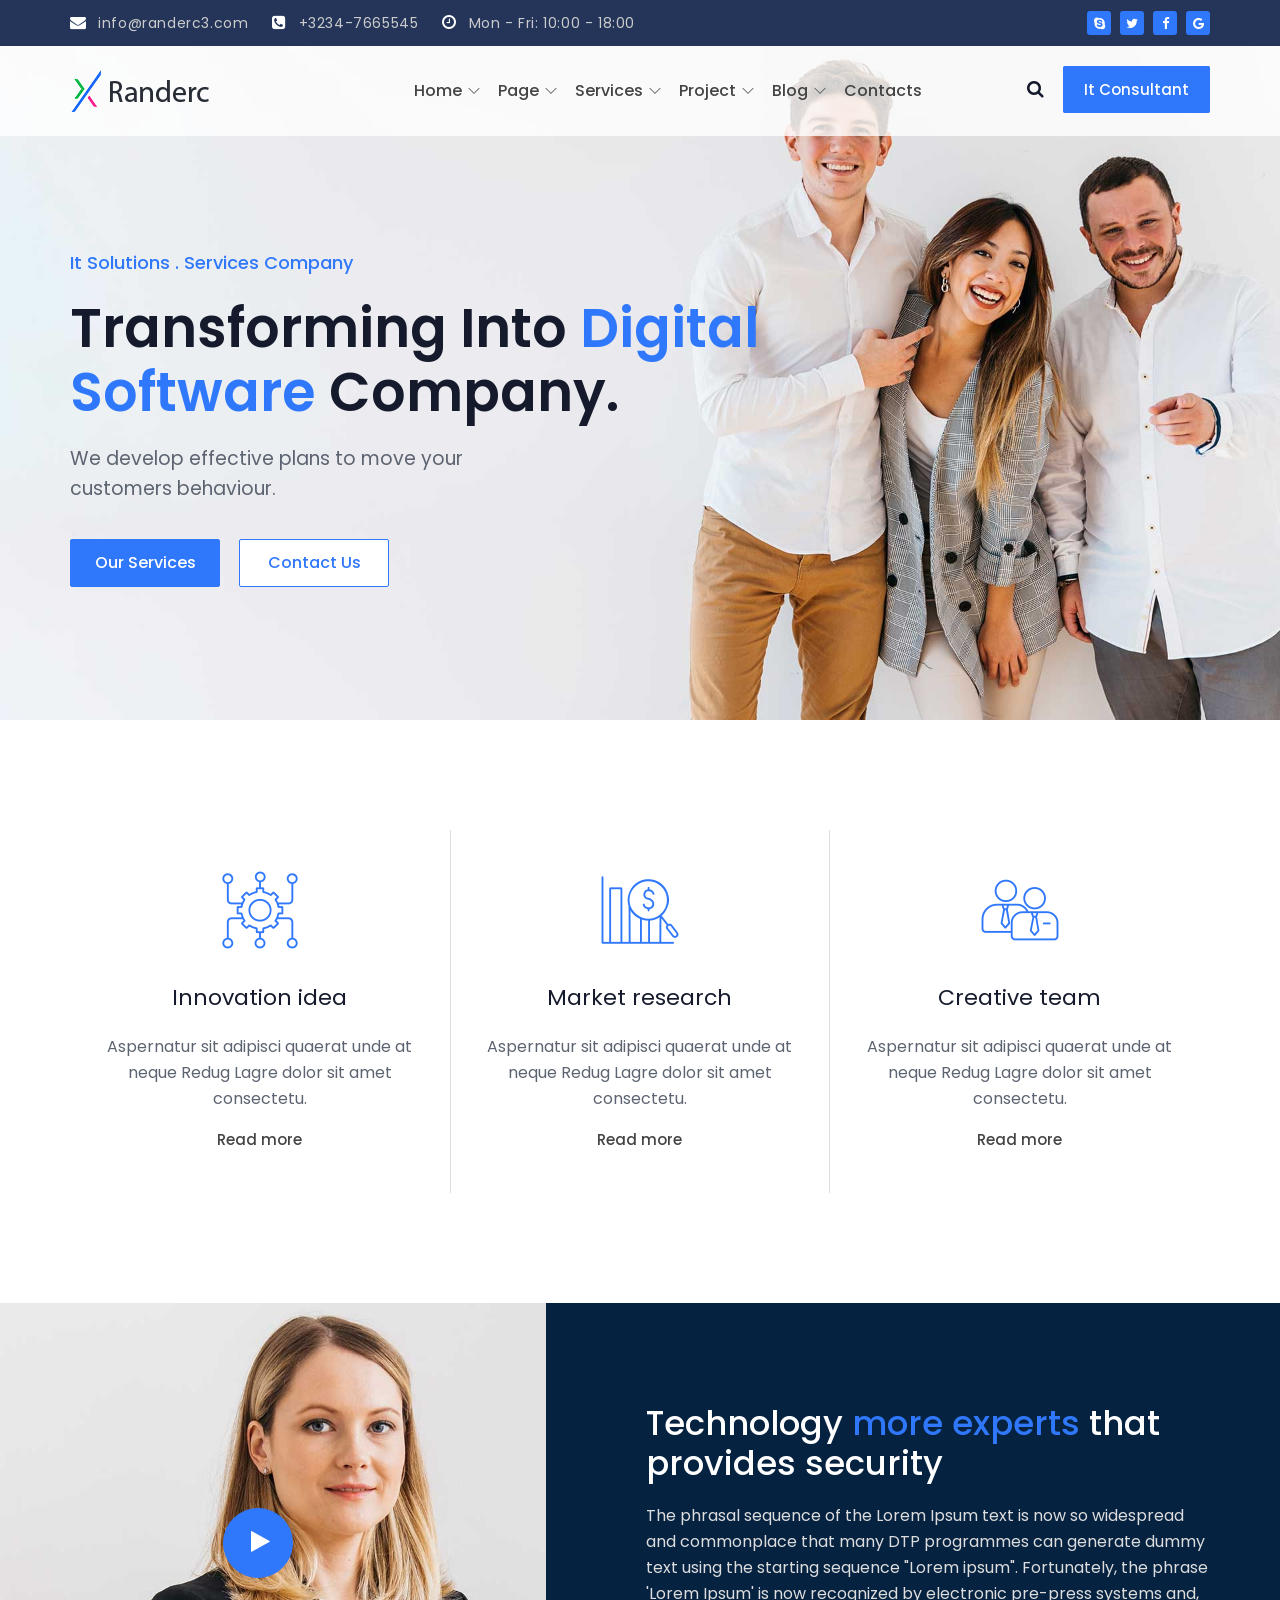
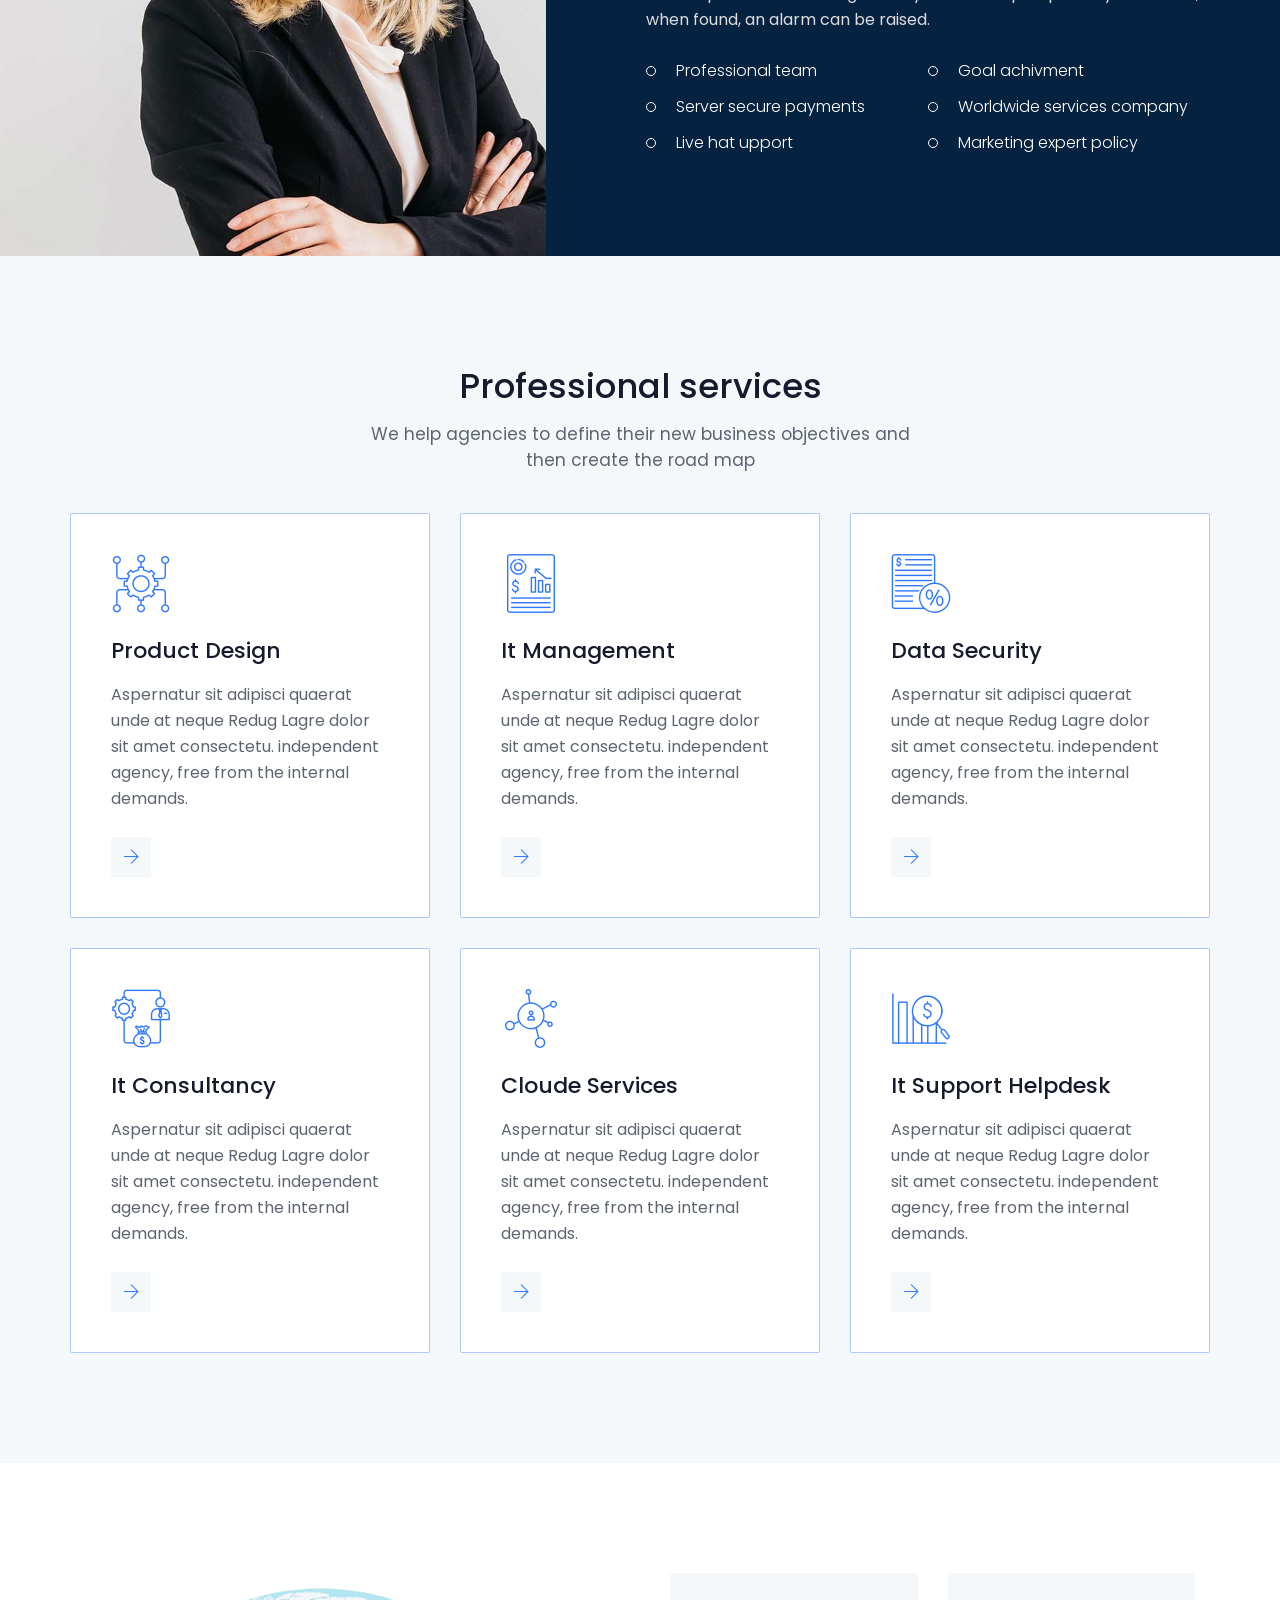
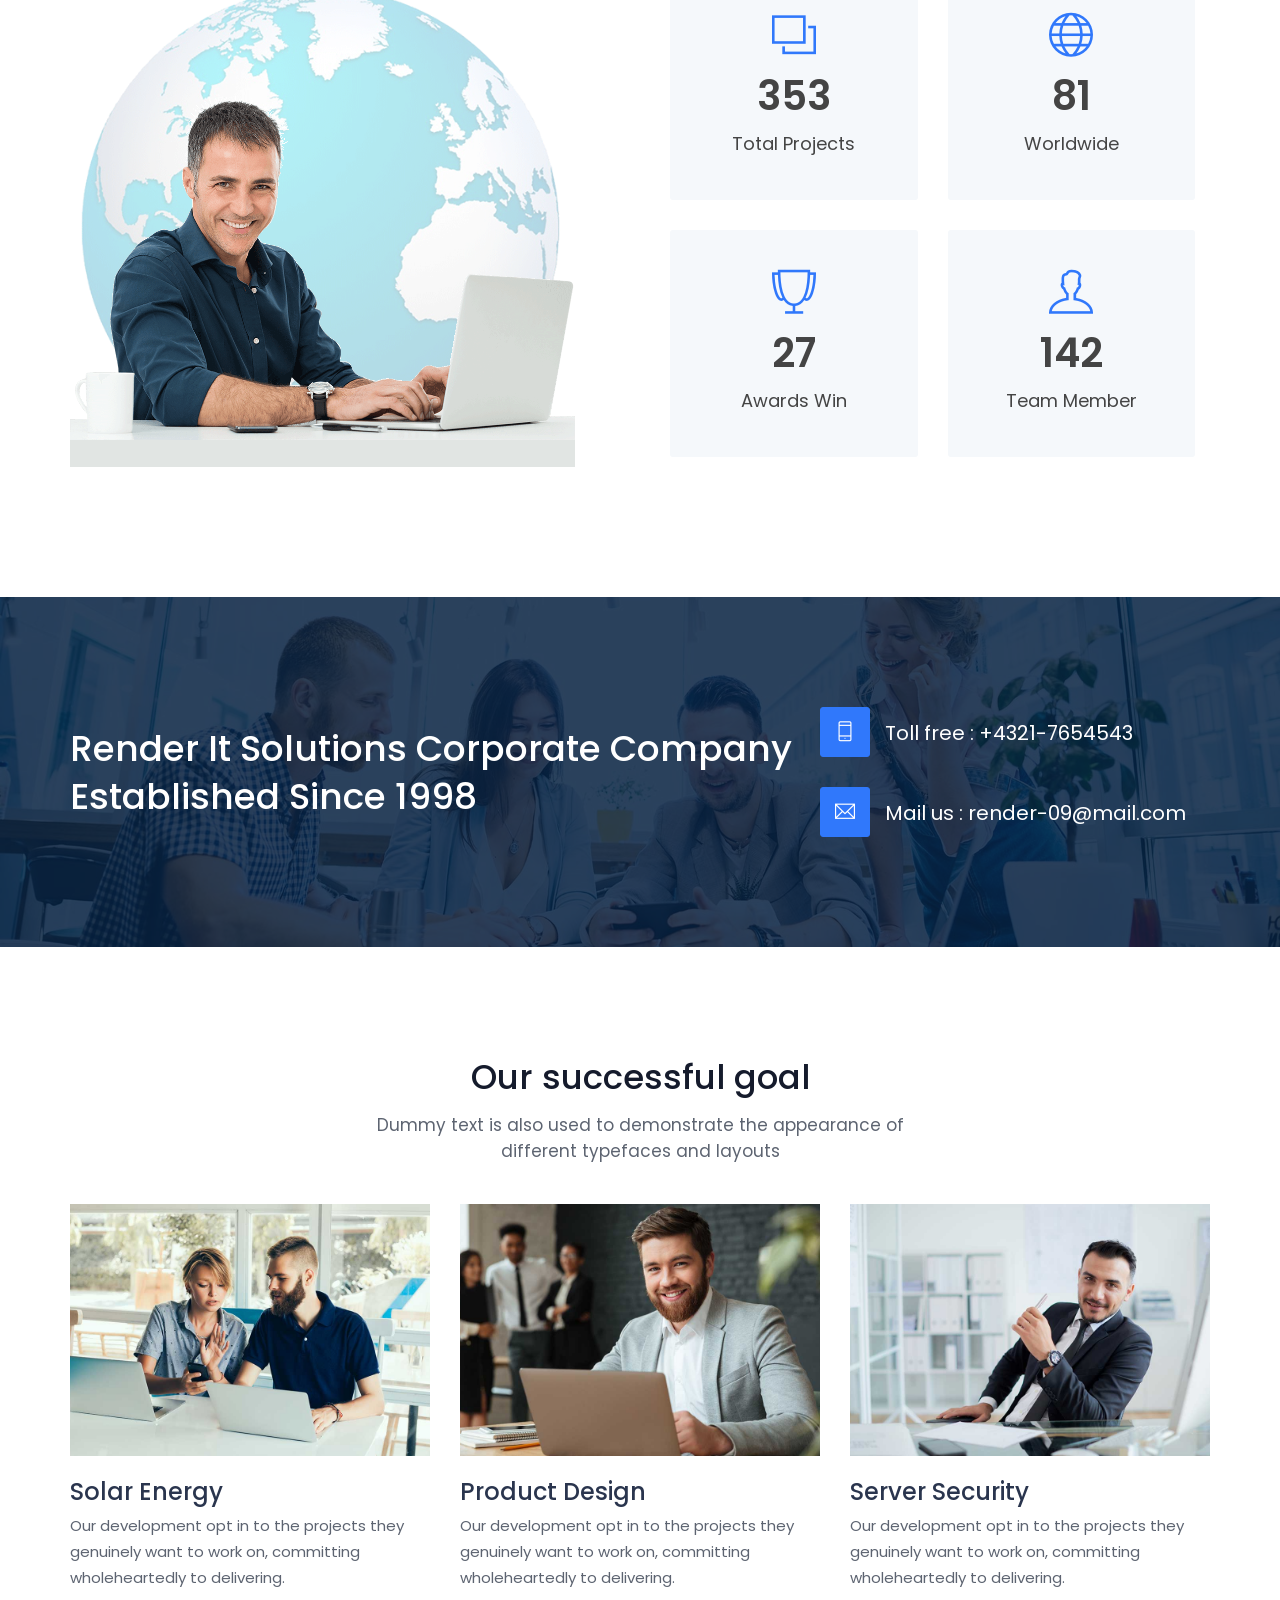
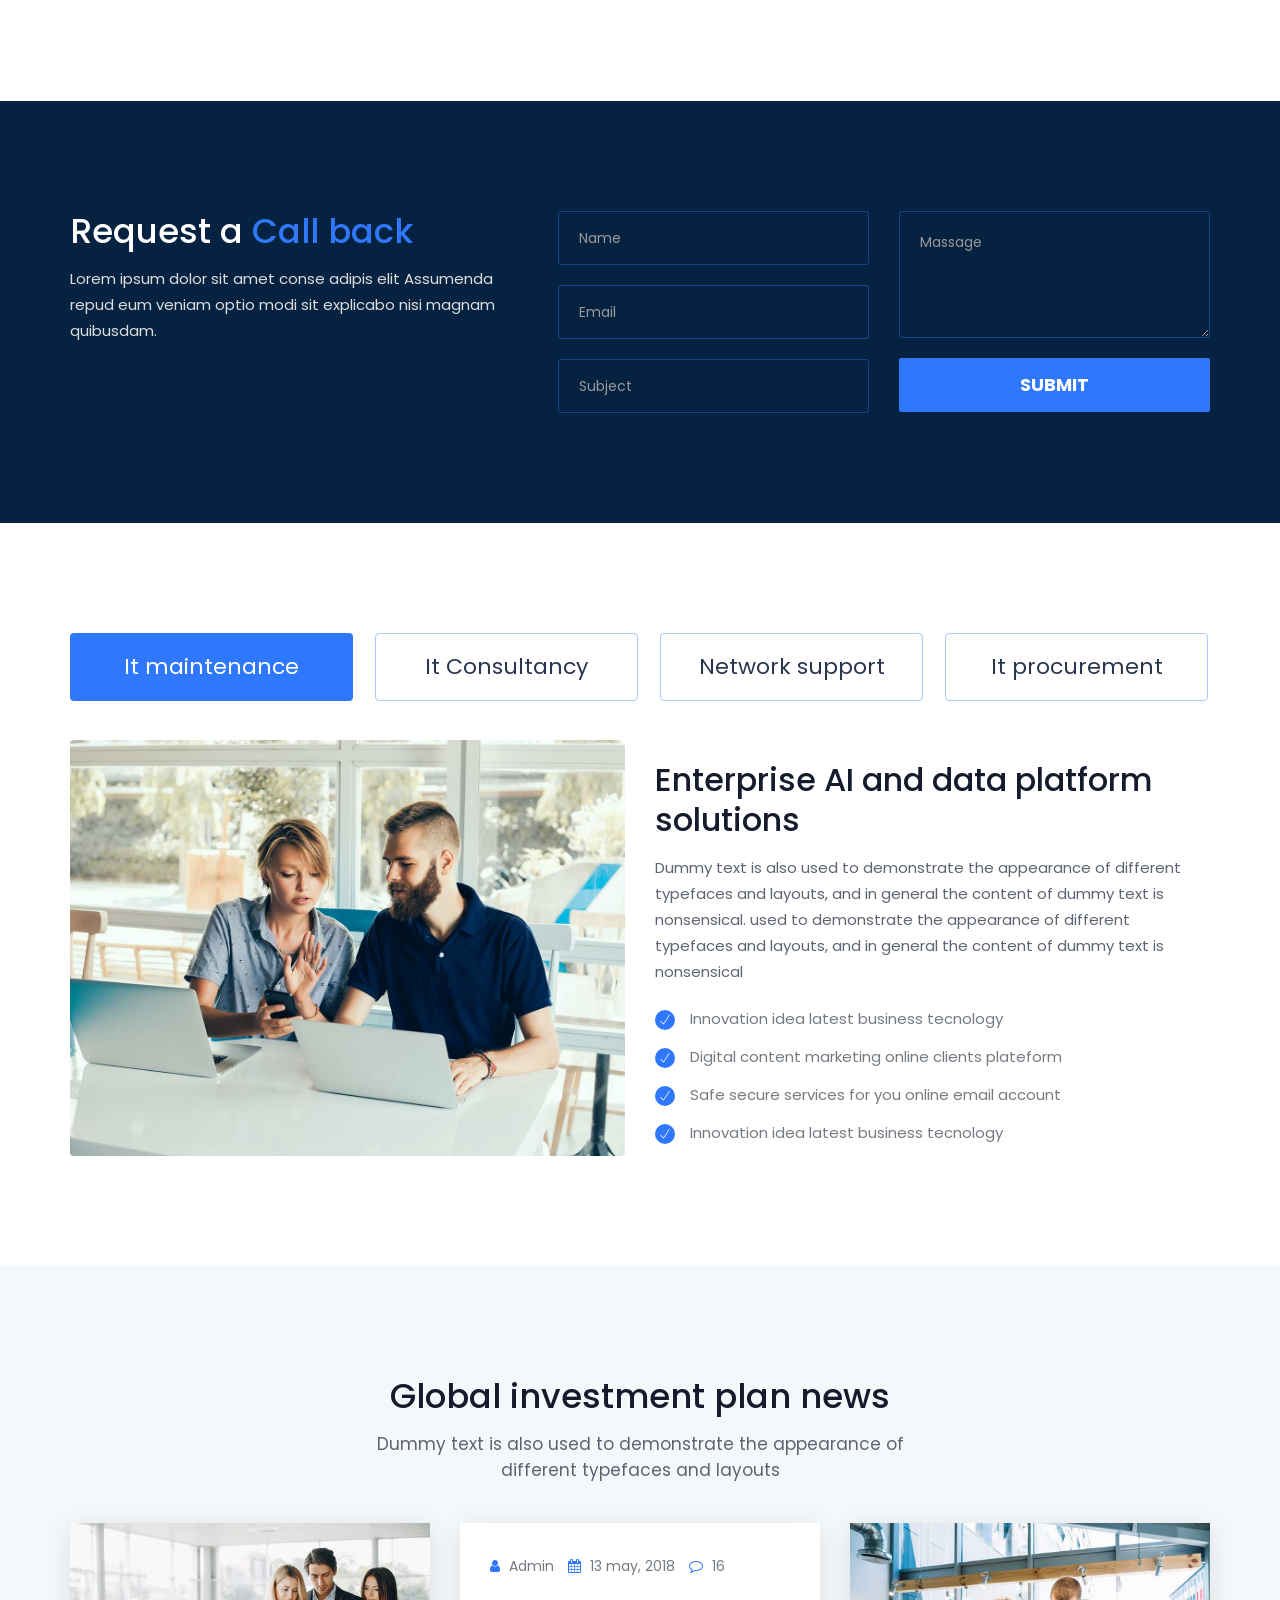
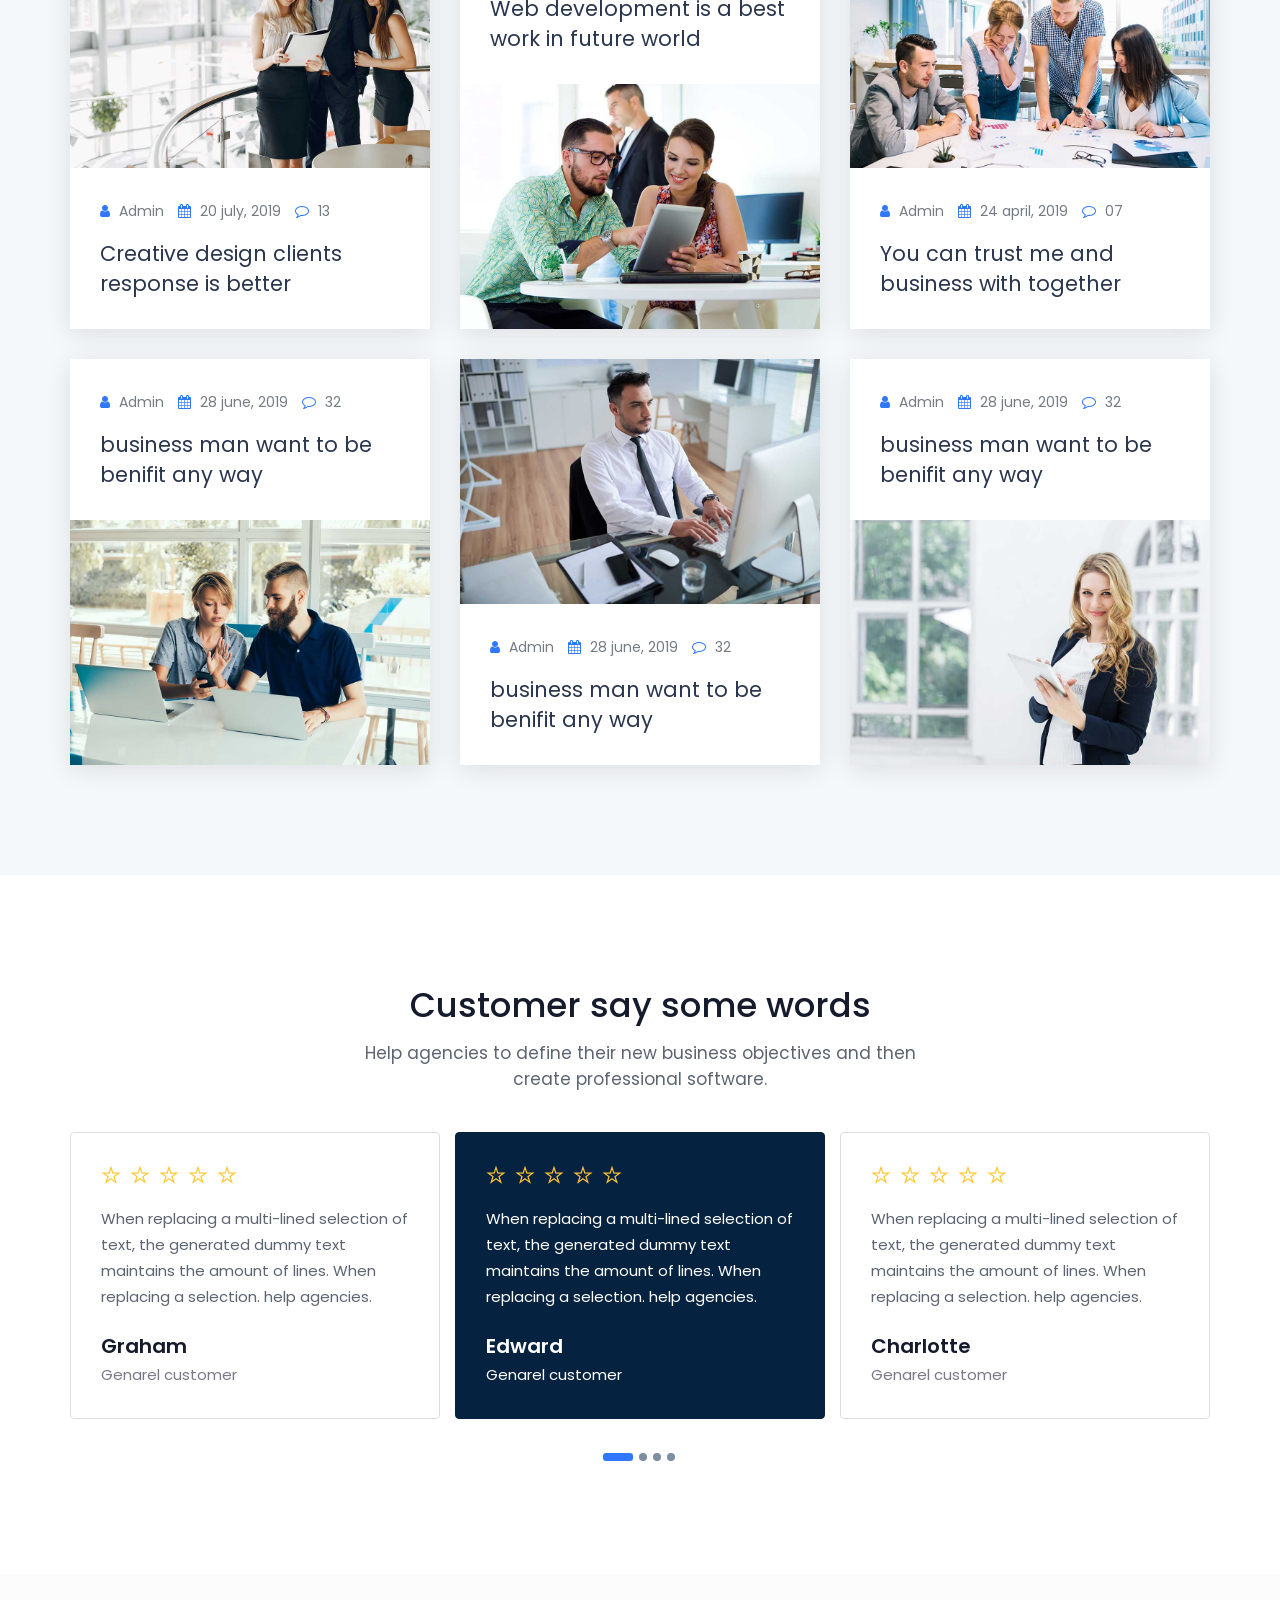
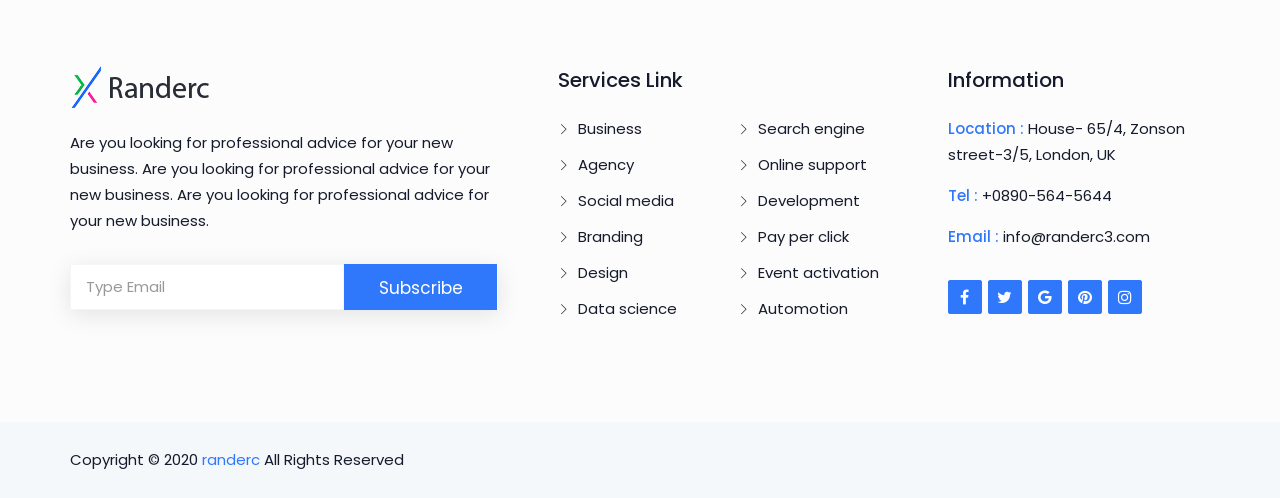
==== index.html @ b36e6bc7 "Website Uploaded Latest Files" ====
<!doctype html>
<html class="no-js" lang="en">
	<head>
		<meta charset="utf-8">
		<meta http-equiv="x-ua-compatible" content="ie=edge">
		<title>Home-1 | randerc </title>
		<meta name="description" content="">
		<meta name="viewport" content="width=device-width, initial-scale=1">

		<!-- favicon -->		
		<link rel="shortcut icon" type="image/x-icon" href="img/logo/favicon.ico">

		<!-- all css here -->

		<!-- bootstrap v3.3.6 css -->
		<link rel="stylesheet" href="css/bootstrap.min.css">
		<!-- owl.carousel css -->
		<link rel="stylesheet" href="css/owl.carousel.css">
		<link rel="stylesheet" href="css/owl.transitions.css">
       <!-- Animate css -->
        <link rel="stylesheet" href="css/animate.css">
        <!-- meanmenu css -->
        <link rel="stylesheet" href="css/meanmenu.min.css">
		<!-- font-awesome css -->
		<link rel="stylesheet" href="css/font-awesome.min.css">
		<link rel="stylesheet" href="css/themify-icons.css">
		<link rel="stylesheet" href="css/flaticon.css">
		<!-- venobox css -->
		<link rel="stylesheet" href="css/venobox.css">
		<!-- magnific css -->
        <link rel="stylesheet" href="css/magnific.min.css">
		<!-- style css -->
		<link rel="stylesheet" href="style.css">
		<!-- responsive css -->
		<link rel="stylesheet" href="css/responsive.css">

		<!-- modernizr css -->
		<script src="js/vendor/modernizr-2.8.3.min.js"></script>
	</head>
		<body>

		<!--[if lt IE 8]>
			<p class="browserupgrade">You are using an <strong>outdated</strong> browser. Please <a href="http://browsehappy.com/">upgrade your browser</a> to improve your experience.</p>
		<![endif]-->

        <div id="preloader"></div>
        <header class="header-one">
            <!-- Start top bar -->
            <div class="topbar-area fix hidden-xs">
                <div class="container">
                    <div class="row">
                        <div class=" col-md-9 col-sm-9">
                            <div class="topbar-left">
                                <ul>
                                    <li><a href="#"><i class="fa fa-envelope"></i> info@randerc3.com</a></li>
                                    <li><a href="#"><i class="fa fa-phone-square"></i> +3234-7665545</a></li>
                                    <li><a href="#"><i class="fa fa-clock-o"></i> Mon - Fri: 10:00 - 18:00</a></li>
                                </ul>  
                            </div>
                        </div>
                        <div class="col-md-3 col-sm-3">
                            <div class="top-social">
								<ul>
									<li><a href="#"><i class="fa fa-skype"></i></a></li>
									<li><a href="#"><i class="fa fa-twitter"></i></a></li>
									<li><a href="#"><i class="fa fa-facebook"></i></a></li>
									<li><a href="#"><i class="fa fa-google"></i></a></li>
								</ul> 
							</div>
                        </div>
                    </div>
                </div>
            </div>
            <!-- End top bar -->
            <!-- header-area start -->
            <div id="sticker" class="header-area hidden-xs">
                <div class="container">
                    <div class="row">
                        <!-- logo start -->
                        <div class="col-md-3 col-sm-3">
                            <div class="logo">
                                <!-- Brand -->
                                <a class="navbar-brand page-scroll black-logo" href="index.html">
                                    <img src="img/logo/logo.png" alt="">
                                </a>
                            </div>
                            <!-- logo end -->
                        </div>
                        <div class="col-md-9 col-sm-9">
                            <div class="header-right-link">
                                <!-- search option start -->
                                <div class="search-inner">
                                    <form action="#">
                                        <div class="search-option">
                                            <input type="text" placeholder="Search...">
                                            <button class="button" type="submit"><i class="fa fa-search"></i></button>
                                        </div>
                                        <a class="main-search" href="#"><i class="fa fa-search"></i></a>
                                    </form>
                                </div>
								<a class="s-menu" href="login.html">It Consultant</a>
                            </div>
                            <!-- mainmenu start -->
                            <nav class="navbar navbar-default">
                                <div class="collapse navbar-collapse" id="navbar-example">
                                    <div class="main-menu">
                                        <ul class="nav navbar-nav navbar-right">
                                            <li><a class="pages" href="index.html">Home</a>
                                                <ul class="sub-menu">
													<li><a href="index.html">Home 01</a></li>
													<li><a href="index-2.html">Home 02</a></li>
													<li><a href="index-3.html">Home 03</a></li>
												</ul>
                                            </li>
                                            <li><a class="pages" href="#">Page</a>
												<ul class="sub-menu">
												    <li><a href="about.html">About</a></li>
													<li><a href="team.html">Team</a></li>
													<li><a href="review.html">Reviews</a></li>
													<li><a href="faq.html">FAQ</a></li>
													<li><a href="login.html">Login</a></li>
													<li><a href="signup.html">Signup</a></li>
												</ul>
											</li>
											<li><a class="pages" href="#">Services</a>
												<ul class="sub-menu">
													<li><a href="services.html">Services</a></li>
													<li><a href="services-2.html">Services 2</a></li>
													<li><a href="service-details.html">Service Details</a></li>
												</ul>
											</li>
											<li><a class="pages" href="#">Project</a>
												<ul class="sub-menu">
												    <li><a href="project.html">Portfolio</a></li>
													<li><a href="project-details.html">Project details</a></li>
												</ul>
											</li>
											<li><a class="pages" href="#">Blog</a>
												<ul class="sub-menu">
													<li><a href="blog.html">Blog grid</a></li>
													<li><a href="blog-sidebar.html">Blog List</a></li>
													<li><a href="blog-details.html">Blog Details</a></li>
												</ul>
											</li>
											<li><a href="contact.html">contacts</a></li>
                                        </ul>
                                    </div>
                                </div>
                            </nav>
                            <!-- mainmenu end -->
                        </div>
                    </div>
                </div>
            </div>
            <!-- header-area end -->
            <!-- mobile-menu-area start -->
            <div class="mobile-menu-area hidden-lg hidden-md hidden-sm">
                <div class="container">
                    <div class="row">
                        <div class="col-md-12">
                            <div class="mobile-menu">
                                <div class="logo">
                                    <a href="index.html"><img src="img/logo/logo.png" alt="" /></a>
                                </div>
                                <nav id="dropdown">
                                    <ul>
                                        <li><a class="pages" href="index.html">Home</a>
                                            <ul class="sub-menu">
                                                <li><a href="index.html">Home 01</a></li>
                                                <li><a href="index-2.html">Home 02</a></li>
                                                <li><a href="index-3.html">Home 03</a></li>
                                            </ul>
                                        </li>
                                        <li><a class="pages" href="#">Page</a>
                                            <ul class="sub-menu">
                                                <li><a href="about.html">About</a></li>
                                                <li><a href="team.html">Team</a></li>
                                                <li><a href="review.html">Reviews</a></li>
                                                <li><a href="faq.html">FAQ</a></li>
                                                <li><a href="login.html">Login</a></li>
												<li><a href="signup.html">Signup</a></li>
                                            </ul>
                                        </li>
                                        <li><a class="pages" href="#">Services</a>
                                            <ul class="sub-menu">
                                                <li><a href="services.html">Services</a></li>
                                                <li><a href="services-2.html">Services 2</a></li>
                                                <li><a href="service-details.html">Service Details</a></li>
                                            </ul>
                                        </li>
                                        <li><a class="pages" href="#">Project</a>
                                            <ul class="sub-menu">
                                                <li><a href="project.html">Portfolio</a></li>
                                                <li><a href="project-details.html">Project details</a></li>
                                            </ul>
                                        </li>
                                        <li><a class="pages" href="#">Blog</a>
                                            <ul class="sub-menu">
                                                <li><a href="blog.html">Blog grid</a></li>
                                                <li><a href="blog-sidebar.html">Blog List</a></li>
                                                <li><a href="blog-details.html">Blog Details</a></li>
                                            </ul>
                                        </li>
                                        <li><a href="contact.html">contacts</a></li>
                                    </ul>
                                </nav>
                            </div>					
                        </div>
                    </div>
                </div>
            </div>
            <!-- mobile-menu-area end -->		
        </header>
        <!-- header end -->
        <!-- Start Intro Area -->
        <div class="intro-area">
            <div class="bg-wrapper">
            	<img src="img/background/bg.jpg" alt="">
            </div>
			<div class="intro-content">
				<div class="slider-content">
					<div class="container">
						<div class="row">
							<div class="col-md-12">
								<!-- layer 1 -->
								<div class="layer-1 wow fadeInUp" data-wow-delay="0.3s">
                                    <span class="title1">It Solutions . Services Company</span>
                                    <h2 class="title2">Transforming into <span class="color">digital software </span>company.</h2>
								</div>
								<!-- layer 2 -->
								<div class="layer-2 wow fadeInUp" data-wow-delay="0.5s">
									<p>We develop effective plans to move your customers behaviour.</p>
								</div>
								<!-- layer 3 -->
								<div class="layer-3 wow fadeInUp" data-wow-delay="0.7s">
									<a href="#" class="ready-btn left-btn " >Our Services</a>
									<a href="#" class="ready-btn right-btn">Contact us</a>
								</div>
							</div>
						</div>
					</div>
				</div>
			</div>
        </div>
        <!-- End Intro Area -->
        <!-- Welcome service area start -->
        <div class="welcome-area fix area-padding">
            <div class="container">
                <div class="row">
                    <div class="col-md-12 col-sm-12 col-xs-12">
                        <div class="all-wel-services">
                    	    <!-- single-well end-->
						    <div class="well-services wow fadeInUp" data-wow-delay="0.3s">
								<div class="services-img">
									<a class="big-icon" href="#"><i class="flaticon-052-project-plan"></i></a>
								</div>
								<div class="main-wel">
									<div class="wel-content">
										<h4>Innovation idea</h4>
										<p>Aspernatur sit adipisci quaerat unde at neque Redug Lagre dolor sit amet consectetu.</p>
										<a href="#">Read more</a>
									</div>
								</div>
							</div>
						    <!-- single-well end-->
							<div class="well-services wow fadeInUp" data-wow-delay="0.7s">
								<div class="services-img">
									<a class="big-icon" href="#"><i class="flaticon-002-analysis"></i></a>
								</div>
								<div class="main-wel">
									<div class="wel-content">
										<h4>Market research</h4>
										<p>Aspernatur sit adipisci quaerat unde at neque Redug Lagre dolor sit amet consectetu.</p>
										<a href="#">Read more</a>
									</div>
								</div>
							</div>
							<!-- single-well end-->
							<div class="well-services wow fadeInUp" data-wow-delay="0.5s">
								<div class="services-img">
									<a class="big-icon" href="#"><i class="flaticon-060-team-work"></i></a>
								</div>
								<div class="main-wel">
									<div class="wel-content">
										<h4>Creative team</h4>
										<p>Aspernatur sit adipisci quaerat unde at neque Redug Lagre dolor sit amet consectetu.</p>
										<a href="#">Read more</a>
									</div>
								</div>
							</div>
							<!-- single-well end-->
						</div>
                    </div>
                </div>
            </div>
        </div>
        <!-- Welcome service area End -->
        <!-- about-area start -->
        <div class="about-area about-2 fix">
            <div class="container-full">
                <div class="row">
                    <div class="col-md-5 col-sm-4 col-xs-12">
                        <div class="about-image">
                            <div class="video-content ">
								<a href="https://www.youtube.com/watch?v=O33uuBh6nXA" class="video-play vid-zone">
									<i class="fa fa-play"></i>
								</a>
							</div>
                        </div>
                    </div>
                    <!-- column end -->
                    <div class="col-md-7 col-sm-8 col-xs-12">
                        <div class="support-all about-content">
                            <div class="section-headline right-headline white-headline">
                                <h3>Technology <span class="color">more experts</span> that provides security</h3>
                                <p>The phrasal sequence of the Lorem Ipsum text is now so widespread and commonplace that many DTP programmes can generate dummy text using the starting sequence "Lorem ipsum". Fortunately, the phrase 'Lorem Ipsum' is now recognized by electronic pre-press systems and, when found, an alarm can be raised.</p>
                            </div>
                            <div class="about-company">
                                <div class="single-about">
									<span class="about-text">Professional team</span>
									<span class="about-text">Server secure payments</span>
									<span class="about-text">Live hat upport</span>
                                </div>
                                <div class="single-about">
									<span class="about-text">Goal achivment</span>
									<span class="about-text">Worldwide services company</span>
									<span class="about-text">Marketing expert policy</span>
                                </div>
                            </div>
                        </div>
                    </div>
                    <!-- column end -->
                </div>
            </div>
        </div>
        <!-- about-area end -->
        <!-- Start service area -->
        <div class="service-area bg-color area-padding-2">
            <div class="container">
               <div class="row">
					<div class="col-md-12 col-sm-12 col-xs-12">
						<div class="section-headline text-center">
							<h3>Professional services</h3>
							<p>We help agencies to define their new business objectives and then create the road map</p>
						</div>
					</div>
				</div>
                <div class="row">
                    <div class="all-services">
                    	<!-- single dervices -->
						<div class="col-md-4 col-sm-6 col-xs-12">
							<div class="single-service wow fadeInUp" data-wow-delay="0.3s">
								<div class="service-icon">
									<span class="flaticon-052-project-plan"></span>
								</div>
								<div class="service-inner">
									<div class="service-content">
										<h4>Product Design</h4>
										<p>Aspernatur sit adipisci quaerat unde at neque Redug Lagre dolor sit amet consectetu. independent agency, free from the internal demands.</p>
                                        <a class="service-btn" href="#"><i class="ti-arrow-right"></i></a>
									</div>
								</div>
							</div>
						</div>
						<!-- single dervices -->
						<div class="col-md-4 col-sm-6 col-xs-12">
							<div class="single-service wow fadeInUp" data-wow-delay="0.5s">
								<div class="service-icon">
									<span class="flaticon-031-financial"></span>
								</div>
								<div class="service-inner">
									<div class="service-content">
										<h4>It management</h4>
										<p>Aspernatur sit adipisci quaerat unde at neque Redug Lagre dolor sit amet consectetu. independent agency, free from the internal demands.</p>
										<a class="service-btn" href="#"><i class="ti-arrow-right"></i></a>
									</div>
								</div>
							</div>
						</div>
						<!-- single dervices -->
						<div class="col-md-4 col-sm-6 col-xs-12">
							<div class="single-service wow fadeInUp" data-wow-delay="0.7s">
								<div class="service-icon">
									<span class="flaticon-057-statistics"></span>
								</div>
								<div class="service-inner">
									<div class="service-content">
										<h4>Data security</h4>
										<p>Aspernatur sit adipisci quaerat unde at neque Redug Lagre dolor sit amet consectetu. independent agency, free from the internal demands.</p>
										<a class="service-btn" href="#"><i class="ti-arrow-right"></i></a>
									</div>
								</div>
							</div>
						</div>
						<!-- single dervices -->
						<div class="col-md-4 col-sm-6 col-xs-12">
							<div class="single-service wow fadeInUp" data-wow-delay="0.3s">
								<div class="service-icon">
									<span class="flaticon-012-business"></span>
								</div>
								<div class="service-inner">
									<div class="service-content">
										<h4>It consultancy</h4>
										<p>Aspernatur sit adipisci quaerat unde at neque Redug Lagre dolor sit amet consectetu. independent agency, free from the internal demands.</p>
										<a class="service-btn" href="#"><i class="ti-arrow-right"></i></a>
									</div>
								</div>
							</div>
						</div>
                        <!-- single dervices -->
						<div class="col-md-4 col-sm-6 col-xs-12">
							<div class="single-service wow fadeInUp" data-wow-delay="0.5s">
								<div class="service-icon">
									<span class="flaticon-041-network"></span>
								</div>
								<div class="service-inner">
									<div class="service-content">
										<h4>Cloude services</h4>
										<p>Aspernatur sit adipisci quaerat unde at neque Redug Lagre dolor sit amet consectetu. independent agency, free from the internal demands.</p>
										<a class="service-btn" href="#"><i class="ti-arrow-right"></i></a>
									</div>
								</div>
							</div>
						</div>
						<!-- single dervices -->
						<div class="col-md-4 col-sm-6 col-xs-12">
							<div class="single-service wow fadeInUp" data-wow-delay="0.7s">
								<div class="service-icon">
									<span class="flaticon-002-analysis"></span>
								</div>
								<div class="service-inner">
									<div class="service-content">
										<h4>It support helpdesk</h4>
										<p>Aspernatur sit adipisci quaerat unde at neque Redug Lagre dolor sit amet consectetu. independent agency, free from the internal demands.</p>
										<a class="service-btn" href="#"><i class="ti-arrow-right"></i></a>
									</div>
								</div>
							</div>
						</div>
						<!-- single dervices -->
                    </div>
                </div>
            </div>
        </div>
        <!-- End service area -->
        <!-- Start Counter area -->
        <div class="counter-area fix area-padding">
            <div class="container">
               <div class="row">
                   <div class="col-md-6 col-sm-6 col-xs-12">
                       <div class="counter-image">
                            <div class="rotmate-image rotateme">
                                <img src="img/about/circle.png" alt="">
                            </div>
                            <div class="top-img">
                                <img src="img/about/self.png" alt="">
                            </div>
                        </div>
                    </div>
                    <div class="col-md-6 col-sm-6 col-xs-12">
                        <div class="fun-text-all">
                            <!-- single counter  -->
                            <div class="col-md-6 col-sm-6 col-xs-12">
                                <div class="fun_text wow fadeInUp" data-wow-delay="0.2s">
                                   <span class="counter-icon"><i class="ti-layers"></i></span>
                                    <span class="counter">510</span>
                                    <h4>Total projects</h4>
                                </div>
                            </div>
                            <!-- single counter  -->
                            <div class="col-md-6 col-sm-6 col-xs-12">
                                <div class="fun_text wow fadeInUp" data-wow-delay="0.3s">
                                   <span class="counter-icon"><i class="ti-world"></i></span>
                                    <span class="counter">120</span>
                                    <h4>Worldwide</h4>
                                </div>
                            </div>
                           <!-- single counter  -->
                            <div class="col-md-6 col-sm-6 col-xs-12">
                                <div class="fun_text wow fadeInUp" data-wow-delay="0.4s">
                                    <span class="counter-icon"><i class="ti-cup"></i></span>
                                    <span class="counter">40</span>
                                    <h4>Awards win</h4>
                                </div>
                            </div>
                            <!-- single counter  -->
                            <div class="col-md-6 col-sm-6 col-xs-12">
                                <div class="fun_text wow fadeInUp" data-wow-delay="0.5s">
                                    <span class="counter-icon"><i class="ti-user"></i></span>
                                    <span class="counter">210</span>
                                    <h4>Team member</h4>
                                </div>
                            </div>
                            <!-- single counter  -->
                        </div>
                    </div>
                </div> 
            </div>
        </div>
        <!-- End Counter area -->
        <!-- Start Team Banner area -->
        <div class="banner-area fix area-padding">
            <div class="container">
                <div class="row">
                    <div class="col-md-12 col-sm-12 col-xs-12">
                        <div class="add-content">
                            <h3>Render It solutions corporate company established since 1998</h3>
                            <div class="add-contact">
                                <span class="call-us"><i class="ti-mobile"></i>Toll free : +4321-7654543</span>
                                <span class="call-us mail-us"><i class="ti-email"></i>Mail us : render-09@mail.com</span>
                            </div>
                        </div>
                    </div>
                </div>
            </div>
        </div>
        <!-- End Team Banner area -->
        <!-- Start project Area -->
        <div class="project-area area-padding">
            <div class="container">
                <div class="row">
					<div class="col-md-12 col-sm-12 col-xs-12 ">
						<div class="section-headline text-center">
							<h3>Our successful goal</h3>
							<p>Dummy text is also used to demonstrate the appearance of different typefaces and layouts</p>
						</div>
					</div>
				</div>
                <div class="row">
                    <div class="project-carousel">
                        <!-- single-awesome-project start -->
                        <div class="col-md-4 col-sm-4 col-xs-12">
                            <div class="single-awesome-project">
                                <div class="awesome-img">
                                    <a href="#">
                                        <img src="img/project/p1.jpg" alt="" />
                                    </a>
                                    <div class="add-actions text-center">
                                        <a class="venobox" data-gall="myGallery" href="img/project/p1.jpg">
                                            <i class="port-icon ti-zoom-in"></i>
                                        </a>
                                    </div>
                                </div>
                                <div class="project-dec">
                                    <h4>Solar energy</h4>
                                    <p>Our development opt in to the projects they genuinely want to work on, committing wholeheartedly to delivering.</p>
                                </div>
                            </div>
                        </div>
                        <div class="col-md-4 col-sm-4 col-xs-12">
                            <!-- single-awesome-project start -->
                            <div class="single-awesome-project">
                                <div class="awesome-img">
                                    <a href="#">
                                        <img src="img/project/p2.jpg" alt="" />
                                    </a>
                                    <div class="add-actions text-center">
                                        <a class="venobox" data-gall="myGallery" href="img/project/p2.jpg">
                                            <i class="port-icon ti-zoom-in"></i>
                                        </a>
                                    </div>
                                </div>
                                <div class="project-dec">
                                    <h4>Product design</h4>
                                    <p>Our development opt in to the projects they genuinely want to work on, committing wholeheartedly to delivering.</p>
                                </div>
                            </div>
                            <!-- single-awesome-project end -->
                        </div>
                        <div class="col-md-4 col-sm-4 col-xs-12">
                            <!-- single-awesome-project start -->
                            <div class="single-awesome-project">
                                <div class="awesome-img">
                                    <a href="#">
                                        <img src="img/project/p3.jpg" alt="" />
                                    </a>
                                    <div class="add-actions text-center">
                                        <a class="venobox" data-gall="myGallery" href="img/project/p3.jpg">
                                            <i class="port-icon ti-zoom-in"></i>
                                        </a>
                                    </div>
                                </div>
                                <div class="project-dec">
                                    <h4>Server security</h4>
                                    <p>Our development opt in to the projects they genuinely want to work on, committing wholeheartedly to delivering.</p>
                                </div>
                            </div>
                            <!-- single-awesome-project end -->
                        </div>
                        <div class="col-md-4 col-sm-4 col-xs-12">
                            <!-- single-awesome-project start -->
                            <div class="single-awesome-project">
                                <div class="awesome-img">
                                    <a href="#">
                                        <img src="img/project/p4.jpg" alt="" />
                                    </a>
                                    <div class="add-actions text-center">
                                        <a class="venobox" data-gall="myGallery" href="img/project/p4.jpg">
                                            <i class="port-icon ti-zoom-in"></i>
                                        </a>
                                    </div>
                                </div>
                                <div class="project-dec">
                                    <h4>Industry support</h4>
                                    <p>Our development opt in to the projects they genuinely want to work on, committing wholeheartedly to delivering.</p>
                                </div>
                            </div>
                            <!-- single-awesome-project end -->
                        </div>
                        <div class="col-md-4 col-sm-4 col-xs-12">
                            <!-- single-awesome-project start -->
                            <div class="single-awesome-project">
                                <div class="awesome-img">
                                    <a href="#">
                                        <img src="img/project/p5.jpg" alt="" />
                                    </a>
                                    <div class="add-actions text-center">
                                        <a class="venobox" data-gall="myGallery" href="img/project/p5.jpg">
                                            <i class="port-icon ti-zoom-in"></i>
                                        </a>
                                    </div>
                                </div>
                                <div class="project-dec">
                                    <h4>Technical solution</h4>
                                    <p>Our development opt in to the projects they genuinely want to work on, committing wholeheartedly to delivering.</p>
                                </div>
                            </div>
                            <!-- single-awesome-project end -->
                        </div>
                    </div>		
                </div>	
            </div>
            <!-- End main content -->
        </div>
        <!-- End project Area -->
        <!-- Start Quote Area -->
		<div class="quote-area bg-color area-padding">
            <div class="container ">
                <div class="row">
                    <div class="col-md-12 col-sm-12 ">
                        <div class="row ">
                            <div class="col-md-5 col-sm-4 col-xs-12">
                                <div class="sub-head white-headline">
                                    <h3>Request a  <span class="color">Call back</span></h3>
                                    <p>Lorem ipsum dolor sit amet conse adipis elit Assumenda repud eum veniam optio modi sit explicabo nisi magnam quibusdam.</p>
                                </div>
                            </div>
                            <div class="col-md-7 col-sm-8 col-xs-12">
                                <div class="row">
                                    <form id="contactForm" method="POST" action="contact.php" class="contact-form">
                                        <div class="col-md-6 col-sm-6 col-xs-12">
                                            <input type="text" id="name" class="form-control" placeholder="Name" required data-error="Please enter your name">
                                            <div class="help-block with-errors"></div>
                                            <input type="email" class="email form-control" id="email" placeholder="Email" required data-error="Please enter your email">
                                            <div class="help-block with-errors"></div>
                                            <input type="text" id="msg_subject" class="form-control last-part" placeholder="Subject" required data-error="Please enter your message subject">
                                            <div class="help-block with-errors last-part"></div>
                                        </div>
                                        <div class="col-md-6 col-sm-6 col-xs-12">
                                            <textarea id="message" rows="7" placeholder="Massage" class="form-control" required data-error="Write your message"></textarea>
                                            <div class="help-block with-errors"></div>
                                            <button type="submit" id="submit" class="quote-btn">Submit</button>
                                            <div id="msgSubmit" class="h3 text-center hidden"></div> 
                                            <div class="clearfix"></div>
                                        </div>   
                                    </form>
                                </div> 
                            </div> 
                        </div>
                    </div>
                </div>
            </div>
        </div>
		<!-- End Quote Area -->
        <!-- Start Tab Area -->
        <div class="tab-area fix area-padding">
            <div class="container">
                <div class="row">
					<div class="col-md-12 col-sm-12 col-xs-12">
						<div class="tab-menu">
				            <!-- Start Nav tabs -->
							<ul class="nav nav-tabs" role="tablist">
								<li class="active">
								    <a href="#p-view-1" role="tab" data-toggle="tab">
								        <span class="cha-title">It maintenance</span>
								    </a>
								</li>
								<li>
								    <a href="#p-view-2" role="tab" data-toggle="tab">
								        <span class="cha-title">It Consultancy</span>
								    </a>
								</li>
								<li>
							        <a href="#p-view-3" role="tab" data-toggle="tab">
								        <span class="cha-title">Network support</span>
								    </a>
								</li>
								<li>
							        <a href="#p-view-4" role="tab" data-toggle="tab">
								        <span class="cha-title">It procurement</span>
								    </a>
								</li>
							</ul>
							<!-- End Nav tabs -->
						</div>
					</div>
					<div class="col-md-12 col-sm-12 col-xs-12">
						<div class="tab-content">
						    <!--Start Tab Content -->
							<div class="tab-pane active" id="p-view-1" >
								<div class="tab-inner">
									<div class="single-machine row">
                                        <div class="col-md-6 col-sm-6 col-xs-12">
                                            <div class="tabe-img">
                                                <img src="img/services/s1.jpg" alt="">
                                            </div>
										</div>
                                        <div class="col-md-6 col-sm-6 col-xs-12">
                                            <div class="machine-text">
                                                <h3>Enterprise AI and data platform solutions</h3>
                                                <p>Dummy text is also used to demonstrate the appearance of different typefaces and layouts, and in general the content of dummy text is nonsensical. used to demonstrate the appearance of different typefaces and layouts, and in general the content of dummy text is nonsensical</p>
                                                <ul>
                                                    <li><a href="#">Innovation idea latest business tecnology</a></li>
                                                    <li><a href="#">Digital content marketing online clients plateform</a></li>
                                                    <li><a href="#">Safe secure services for you online email account</a></li>
                                                    <li><a href="#">Innovation idea latest business tecnology</a></li>
                                                </ul>
                                            </div>
										</div>
									</div>
								</div>
							</div>
							<!--Start Tab Content -->
							<div class="tab-pane" id="p-view-2">
								<div class="tab-inner">
									<div class="single-machine row">
                                        <div class="col-md-6 col-sm-6 col-xs-12">
                                            <div class="tabe-img">
                                                <img src="img/services/s2.jpg" alt="">
                                            </div>
										</div>
                                        <div class="col-md-6 col-sm-6 col-xs-12">
                                            <div class="machine-text">
                                                <h3>Design and development use latest technology</h3>
                                                <p>And in general the content of dummy text is nonsensical. used to demonstrate the appearance of different typefaces and layouts, and in general the content of dummy text is nonsensical. Dummy text is also used to demonstrate the appearance of different typefaces and layouts</p>
                                                <ul>
                                                    <li><a href="#">Innovation idea latest business tecnology</a></li>
                                                    <li><a href="#">Digital content marketing online clients plateform</a></li>
                                                    <li><a href="#">Safe secure services for you online email account</a></li>
                                                    <li><a href="#">Innovation idea latest business tecnology</a></li>
                                                </ul>
                                            </div>
										</div>
									</div>
								</div>
							</div>
							<!--Start Tab Content -->
							<div class="tab-pane" id="p-view-3">
								<div class="tab-inner">
									<div class="single-machine row">
                                        <div class="col-md-6 col-sm-6 col-xs-12">
                                            <div class="tabe-img">
                                                <img src="img/services/s3.jpg" alt="">
                                            </div>
										</div>
                                        <div class="col-md-6 col-sm-6 col-xs-12">
                                            <div class="machine-text">
                                                <h3>Innovation idea latest business tecnology</h3>
                                                <p>Used to demonstrate the appearance of different typefaces and layouts, and in general the content of dummy text is nonsensical. text is also used to demonstrate the appearance of different typefaces and layouts, and in general the content of dummy text is nonsensical</p>
                                                <ul>
                                                    <li><a href="#">Innovation idea latest business tecnology</a></li>
                                                    <li><a href="#">Digital content marketing online clients plateform</a></li>
                                                    <li><a href="#">Safe secure services for you online email account</a></li>
                                                    <li><a href="#">Innovation idea latest business tecnology</a></li>
                                                </ul>
                                            </div>
										</div>
									</div>
								</div>
							</div>
							<!--Start Tab Content -->
							<div class="tab-pane" id="p-view-4">
								<div class="tab-inner">
									<div class="single-machine row">
                                        <div class="col-md-6 col-sm-6 col-xs-12">
                                            <div class="tabe-img">
                                                <img src="img/services/s4.jpg" alt="">
                                            </div>
										</div>
                                        <div class="col-md-6 col-sm-6 col-xs-12">
                                            <div class="machine-text">
                                                <h3>Digital content marketing online clients plateform</h3>
                                                <p>Dummy text is also used. used to demonstrate the appearance of different typefaces and layouts, and in general the content of dummy text is nonsensica to demonstrate the appearance of different typefaces and layouts, and in general the content of dummy text is nonsensical.</p>
                                                <ul>
                                                    <li><a href="#">Innovation idea latest business tecnology</a></li>
                                                    <li><a href="#">Digital content marketing online clients plateform</a></li>
                                                    <li><a href="#">Safe secure services for you online email account</a></li>
                                                    <li><a href="#">Innovation idea latest business tecnology</a></li>
                                                </ul>
                                            </div>
										</div>
									</div>
								</div>
							</div>
							<!--Start Tab Content -->
						</div>
					</div>
				</div>
				<!-- end Row -->
            </div>
        </div>
        <!-- End Tab end -->
        <!-- Start Blog Area-->
        <div class="blog-area fix bg-color area-padding-2">
            <div class="container">
                <div class="row">
					<div class="col-md-12 col-sm-12 col-xs-12">
						<div class="section-headline text-center">
                            <h3>Global investment plan news</h3>
							<p>Dummy text is also used to demonstrate the appearance of different typefaces and layouts</p>
						</div>
					</div>
				</div>
                <div class="row">
                    <div class="blog-grid home-blog">
                        <!-- Start single blog -->
                        <div class="col-md-4 col-sm-6 col-xs-12">
                            <div class="single-blog">
                               <div class="blog-image">
									<a class="image-scale" href="#">
										<img src="img/blog/b1.jpg" alt="">
									</a>
								</div>
                                <div class="blog-content">
                                   <div class="blog-meta">
                                        <span class="admin-type">
                                            <i class="fa fa-user"></i>
                                            Admin
                                        </span>
                                        <span class="date-type">
                                            <i class="fa fa-calendar"></i>
                                            20 july, 2019
                                        </span>
                                        <span class="comments-type">
                                            <i class="fa fa-comment-o"></i>
                                            13
                                        </span>
                                    </div>
                                    <a href="#">
                                        <h4>Creative design clients response is better</h4>
                                    </a>
                                </div>
                            </div>
                        </div>
                        <!-- End single blog -->
                        <!-- Start single blog -->
                        <div class="col-md-4 col-sm-6 col-xs-12">
                            <div class="single-blog">
                                <div class="blog-content">
                                   <div class="blog-meta">
                                       <span class="admin-type">
                                            <i class="fa fa-user"></i>
                                            Admin
                                        </span>
                                        <span class="date-type">
                                           <i class="fa fa-calendar"></i>
                                            13 may, 2018
                                        </span>
                                        <span class="comments-type">
                                            <i class="fa fa-comment-o"></i>
                                            16
                                        </span>
                                    </div>
                                    <a href="#">
                                        <h4>Web development is a best work in future world</h4>
                                    </a>
                                </div>
                                <div class="blog-image">
									<a class="image-scale" href="#">
										<img src="img/blog/b2.jpg" alt="">
									</a>
								</div>
                            </div>
                        </div>
                        <div class="col-md-4 col-sm-6 col-xs-12">
                            <div class="single-blog">
                                <div class="blog-image">
									<a class="image-scale" href="#">
										<img src="img/blog/b3.jpg" alt="">
									</a>
								</div>
                                <div class="blog-content">
                                   <div class="blog-meta">
                                        <span class="admin-type">
                                            <i class="fa fa-user"></i>
                                            Admin
                                        </span>
                                        <span class="date-type">
                                           <i class="fa fa-calendar"></i>
                                            24 april, 2019
                                        </span>
                                        <span class="comments-type">
                                            <i class="fa fa-comment-o"></i>
                                            07
                                        </span>
                                    </div>
                                    <a href="#">
                                        <h4>You can trust me and business with together</h4>
                                    </a>
                                </div>
                            </div>
                        </div>
                        <!-- End single blog -->
                        <div class="col-md-4 col-sm-6 col-xs-12">
                            <div class="single-blog">
                                <div class="blog-content">
                                    <div class="blog-meta">
                                        <span class="admin-type">
                                            <i class="fa fa-user"></i>
                                            Admin
                                        </span>
                                        <span class="date-type">
                                           <i class="fa fa-calendar"></i>
                                            28 june, 2019
                                        </span>
                                        <span class="comments-type">
                                            <i class="fa fa-comment-o"></i>
                                            32
                                        </span>
                                    </div>
                                    <a href="#">
                                        <h4>business man want to be benifit any way</h4>
                                    </a>
                                </div>
                                <div class="blog-image">
									<a class="image-scale" href="#">
										<img src="img/blog/b4.jpg" alt="">
									</a>
								</div> 
                            </div>
                        </div>
                        <!-- End single blog -->
                        <div class="col-md-4 col-sm-6 col-xs-12">
                            <div class="single-blog">
                                <div class="blog-image">
									<a class="image-scale" href="#">
										<img src="img/blog/b5.jpg" alt="">
									</a>
								</div>
                                <div class="blog-content">
                                    <div class="blog-meta">
                                        <span class="admin-type">
                                            <i class="fa fa-user"></i>
                                            Admin
                                        </span>
                                        <span class="date-type">
                                           <i class="fa fa-calendar"></i>
                                            28 june, 2019
                                        </span>
                                        <span class="comments-type">
                                            <i class="fa fa-comment-o"></i>
                                            32
                                        </span>
                                    </div>
                                    <a href="#">
                                        <h4>business man want to be benifit any way</h4>
                                    </a>
                                </div> 
                            </div>
                        </div>
                        <!-- End single blog -->
                        <div class="col-md-4 col-sm-6 col-xs-12">
                            <div class="single-blog">
                                <div class="blog-content">
                                    <div class="blog-meta">
                                        <span class="admin-type">
                                            <i class="fa fa-user"></i>
                                            Admin
                                        </span>
                                        <span class="date-type">
                                           <i class="fa fa-calendar"></i>
                                            28 june, 2019
                                        </span>
                                        <span class="comments-type">
                                            <i class="fa fa-comment-o"></i>
                                            32
                                        </span>
                                    </div>
                                    <a href="#">
                                        <h4>business man want to be benifit any way</h4>
                                    </a>
                                </div>
                                <div class="blog-image">
									<a class="image-scale" href="#">
										<img src="img/blog/b6.jpg" alt="">
									</a>
								</div>
                            </div>
                        </div>
                        <!-- End single blog -->
                    </div>
                </div>
                <!-- End row -->
            </div>
        </div>
        <!-- End Blog Area-->
        <!-- Start testimonials Area -->
        <div class="reviews-area area-padding">
            <div class="container">
                <div class="row">
					<div class="col-md-12 col-sm-12 col-xs-12">
						<div class="section-headline text-center">
                            <h3>Customer say some words</h3>
                            <p>Help agencies to define their new business objectives and then create professional software.</p>
						</div>
					</div>
				</div>
                <div class="row">
                    <div class="col-md-12 col-sm-12 col-xs-12">
                        <div class="Reviews-content">
                            <!-- start testimonial carousel -->
                            <div class="testimonial-carousel item-indicator">
                                <div class="single-testi">
                                    <div class="testi-text">
                                        <div class="clients-text">
                                            <div class="client-rating">
                                                <a href="#"><i class="ti-star"></i></a>
                                                <a href="#"><i class="ti-star"></i></a>
                                                <a href="#"><i class="ti-star"></i></a>
                                                <a href="#"><i class="ti-star"></i></a>
                                                <a href="#"><i class="ti-star"></i></a>
                                            </div>
                                            <p>When replacing a multi-lined selection of text, the generated dummy text maintains the amount of lines. When replacing a selection. help agencies.</p>
                                            <div class="testi-img ">
                                                <div class="guest-details">
                                                    <h4>Edward</h4>
                                                    <span class="guest-rev">Genarel customer</span>
                                                </div>
                                            </div>
                                        </div>
                                    </div>
                                </div>
                                <!-- End single item -->
                                <div class="single-testi">
                                    <div class="testi-text">
                                        <div class="clients-text">
                                            <div class="client-rating">
                                                <a href="#"><i class="ti-star"></i></a>
                                                <a href="#"><i class="ti-star"></i></a>
                                                <a href="#"><i class="ti-star"></i></a>
                                                <a href="#"><i class="ti-star"></i></a>
                                                <a href="#"><i class="ti-star"></i></a>
                                            </div>
                                            <p>When replacing a multi-lined selection of text, the generated dummy text maintains the amount of lines. When replacing a selection. help agencies.</p>
                                            <div class="testi-img ">
                                                <div class="guest-details">
                                                    <h4>Charlotte</h4>
                                                    <span class="guest-rev">Genarel customer</span>
                                                </div>
                                            </div>
                                        </div>
                                    </div>
                                </div>
                                <!-- End single item -->
                                <div class="single-testi">
                                    <div class="testi-text">
                                        <div class="clients-text">
                                            <div class="client-rating">
                                                <a href="#"><i class="ti-star"></i></a>
                                                <a href="#"><i class="ti-star"></i></a>
                                                <a href="#"><i class="ti-star"></i></a>
                                                <a href="#"><i class="ti-star"></i></a>
                                                <a href="#"><i class="ti-star"></i></a>
                                            </div>
                                            <p>When replacing a multi-lined selection of text, the generated dummy text maintains the amount of lines. When replacing a selection. help agencies.</p>
                                            <div class="testi-img ">
                                                <div class="guest-details">
                                                    <h4>Daniel</h4>
                                                    <span class="guest-rev">Genarel customer</span>
                                                </div>
                                            </div>
                                        </div>
                                    </div>
                                </div>
                                <!-- End single item -->
                                <div class="single-testi">
                                    <div class="testi-text">
                                        <div class="clients-text">
                                            <div class="client-rating">
                                                <a href="#"><i class="ti-star"></i></a>
                                                <a href="#"><i class="ti-star"></i></a>
                                                <a href="#"><i class="ti-star"></i></a>
                                                <a href="#"><i class="ti-star"></i></a>
                                                <a href="#"><i class="ti-star"></i></a>
                                            </div>
                                            <p>When replacing a multi-lined selection of text, the generated dummy text maintains the amount of lines. When replacing a selection. help agencies.</p>
                                            <div class="testi-img ">
                                                <div class="guest-details">
                                                    <h4>Graham</h4>
                                                    <span class="guest-rev">Genarel customer</span>
                                                </div>
                                            </div>
                                        </div>
                                    </div>
                                </div>
                                <!-- End single item -->
                            </div>
                        </div>
                    </div>
                </div>
            </div>
        </div>
        <!-- End testimonials end -->
        <!-- Start Footer Area -->
        <footer class="footer1">
            <div class="footer-area">
                <div class="container">
                    <div class="row">
                        <div class="col-md-5 col-sm-5 col-xs-12">
                            <div class="footer-content logo-footer">
                                <div class="footer-head">
                                    <div class="footer-logo">
                                    	<a href="#"><img src="img/logo/logo.png" alt=""></a>
                                    </div>
                                    <p>
                                        Are you looking for professional advice for your new business. Are you looking for professional advice for your new business. Are you looking for professional advice for your new business.
                                    </p>
                                    <div class="subs-feilds">
                                        <div class="suscribe-input">
                                            <input type="email" class="email form-control width-80" id="sus_email" placeholder="Type Email">
                                            <button type="submit" id="sus_submit" class="add-btn">Subscribe</button>
                                        </div>
                                    </div>
                                </div>
                            </div>
                        </div>
                        <!-- end single footer -->
                        <div class="col-md-4 col-sm-3 col-xs-12">
                            <div class="footer-content">
                                <div class="footer-head">
                                    <h4>Services Link</h4>
                                    <ul class="footer-list">
                                        <li><a href="#">Business</a></li>
                                        <li><a href="#">Agency </a></li>
                                        <li><a href="#">Social media</a></li>
                                        <li><a href="#">Branding</a></li>
                                        <li><a href="#">Design </a></li>
                                        <li><a href="#">Data science </a></li>
                                    </ul>
                                    <ul class="footer-list hidden-sm">
										<li><a href="#">Search engine</a></li>
                                        <li><a href="#">Online support</a></li>
                                        <li><a href="#">Development</a></li>
                                        <li><a href="#">Pay per click</a></li>
                                        <li><a href="#">Event activation</a></li>
                                        <li><a href="#">Automotion</a></li>
									</ul>
                                </div>
                            </div>
                        </div>
                        <!-- end single footer -->
                        <div class="col-md-3 col-sm-4 col-xs-12">
                            <div class="footer-content last-content">
                                <div class="footer-head">
                                    <h4>Information</h4>
                                    <div class="footer-contacts">
                                        <p><span>Location :</span> House- 65/4, Zonson street-3/5, London, UK</p>
										<p><span>Tel :</span> +0890-564-5644</p>
										<p><span>Email :</span> info@randerc3.com</p>
									</div> 
                                    <div class="footer-icons">
                                        <ul>
                                            <li>
                                                <a href="#">
                                                    <i class="fa fa-facebook"></i>
                                                </a>
                                            </li>
                                            <li>
                                                <a href="#">
                                                    <i class="fa fa-twitter"></i>
                                                </a>
                                            </li>
                                            <li>
                                                <a href="#">
                                                    <i class="fa fa-google"></i>
                                                </a>
                                            </li>
                                            <li>
                                                <a href="#">
                                                    <i class="fa fa-pinterest"></i>
                                                </a>
                                            </li>
                                            <li>
                                                <a href="#">
                                                    <i class="fa fa-instagram"></i>
                                                </a>
                                            </li>
                                        </ul>
                                    </div>
                                </div>
                            </div>
                        </div>
                    </div>
                </div>
            </div>
            <!-- Start Footer Bottom Area -->
            <div class="footer-area-bottom">
                <div class="container">
                    <div class="row">
                        <div class="col-md-6 col-sm-6 col-xs-12">
                            <div class="copyright">
                                <p>
                                    Copyright © 2020
                                    <a href="#">randerc</a> All Rights Reserved
                                </p>
                            </div>
                        </div>
                    </div>
                </div>
            </div>
            <!-- End Footer Bottom Area -->
        </footer>
        <!-- End Footer Area -->
		
		<!-- all js here -->

		<!-- jquery latest version -->
		<script src="js/vendor/jquery-1.12.4.min.js"></script>
		<!-- bootstrap js -->
		<script src="js/bootstrap.min.js"></script>
		<!-- owl.carousel js -->
		<script src="js/owl.carousel.min.js"></script>
		<!-- Counter js -->
		<script src="js/jquery.counterup.min.js"></script>
		<!-- waypoint js -->
		<script src="js/waypoints.js"></script>
		<!-- magnific js -->
        <script src="js/magnific.min.js"></script>
        <!-- wow js -->
        <script src="js/wow.min.js"></script>
         <!-- venobox js -->
        <script src="js/venobox.min.js"></script>
        <!-- meanmenu js -->
        <script src="js/jquery.meanmenu.js"></script>
		<!-- Form validator js -->
		<script src="js/form-validator.min.js"></script>
		<!-- plugins js -->
		<script src="js/plugins.js"></script>
		<!-- main js -->
		<script src="js/main.js"></script>
	</body>
</html>
---- css/themify-icons.css ----
@font-face {
	font-family: 'themify';
	src:url('../fonts/themify.eot');
	src:url('../fonts/themify.eot?#iefix') format('embedded-opentype'),
		url('../fonts/themify.woff') format('woff'),
		url('../fonts/themify.ttf') format('truetype'),
		url('../fonts/themify.svg') format('svg');
	font-weight: normal;
	font-style: normal;
}

[class^="ti-"], [class*=" ti-"] {
	font-family: 'themify';
	speak: none;
	font-style: normal;
	font-weight: normal;
	font-variant: normal;
	text-transform: none;
	line-height: 1;

	/* Better Font Rendering =========== */
	-webkit-font-smoothing: antialiased;
	-moz-osx-font-smoothing: grayscale;
}

.ti-wand:before {
	content: "\e600";
}
.ti-volume:before {
	content: "\e601";
}
.ti-user:before {
	content: "\e602";
}
.ti-unlock:before {
	content: "\e603";
}
.ti-unlink:before {
	content: "\e604";
}
.ti-trash:before {
	content: "\e605";
}
.ti-thought:before {
	content: "\e606";
}
.ti-target:before {
	content: "\e607";
}
.ti-tag:before {
	content: "\e608";
}
.ti-tablet:before {
	content: "\e609";
}
.ti-star:before {
	content: "\e60a";
}
.ti-spray:before {
	content: "\e60b";
}
.ti-signal:before {
	content: "\e60c";
}
.ti-shopping-cart:before {
	content: "\e60d";
}
.ti-shopping-cart-full:before {
	content: "\e60e";
}
.ti-settings:before {
	content: "\e60f";
}
.ti-search:before {
	content: "\e610";
}
.ti-zoom-in:before {
	content: "\e611";
}
.ti-zoom-out:before {
	content: "\e612";
}
.ti-cut:before {
	content: "\e613";
}
.ti-ruler:before {
	content: "\e614";
}
.ti-ruler-pencil:before {
	content: "\e615";
}
.ti-ruler-alt:before {
	content: "\e616";
}
.ti-bookmark:before {
	content: "\e617";
}
.ti-bookmark-alt:before {
	content: "\e618";
}
.ti-reload:before {
	content: "\e619";
}
.ti-plus:before {
	content: "\e61a";
}
.ti-pin:before {
	content: "\e61b";
}
.ti-pencil:before {
	content: "\e61c";
}
.ti-pencil-alt:before {
	content: "\e61d";
}
.ti-paint-roller:before {
	content: "\e61e";
}
.ti-paint-bucket:before {
	content: "\e61f";
}
.ti-na:before {
	content: "\e620";
}
.ti-mobile:before {
	content: "\e621";
}
.ti-minus:before {
	content: "\e622";
}
.ti-medall:before {
	content: "\e623";
}
.ti-medall-alt:before {
	content: "\e624";
}
.ti-marker:before {
	content: "\e625";
}
.ti-marker-alt:before {
	content: "\e626";
}
.ti-arrow-up:before {
	content: "\e627";
}
.ti-arrow-right:before {
	content: "\e628";
}
.ti-arrow-left:before {
	content: "\e629";
}
.ti-arrow-down:before {
	content: "\e62a";
}
.ti-lock:before {
	content: "\e62b";
}
.ti-location-arrow:before {
	content: "\e62c";
}
.ti-link:before {
	content: "\e62d";
}
.ti-layout:before {
	content: "\e62e";
}
.ti-layers:before {
	content: "\e62f";
}
.ti-layers-alt:before {
	content: "\e630";
}
.ti-key:before {
	content: "\e631";
}
.ti-import:before {
	content: "\e632";
}
.ti-image:before {
	content: "\e633";
}
.ti-heart:before {
	content: "\e634";
}
.ti-heart-broken:before {
	content: "\e635";
}
.ti-hand-stop:before {
	content: "\e636";
}
.ti-hand-open:before {
	content: "\e637";
}
.ti-hand-drag:before {
	content: "\e638";
}
.ti-folder:before {
	content: "\e639";
}
.ti-flag:before {
	content: "\e63a";
}
.ti-flag-alt:before {
	content: "\e63b";
}
.ti-flag-alt-2:before {
	content: "\e63c";
}
.ti-eye:before {
	content: "\e63d";
}
.ti-export:before {
	content: "\e63e";
}
.ti-exchange-vertical:before {
	content: "\e63f";
}
.ti-desktop:before {
	content: "\e640";
}
.ti-cup:before {
	content: "\e641";
}
.ti-crown:before {
	content: "\e642";
}
.ti-comments:before {
	content: "\e643";
}
.ti-comment:before {
	content: "\e644";
}
.ti-comment-alt:before {
	content: "\e645";
}
.ti-close:before {
	content: "\e646";
}
.ti-clip:before {
	content: "\e647";
}
.ti-angle-up:before {
	content: "\e648";
}
.ti-angle-right:before {
	content: "\e649";
}
.ti-angle-left:before {
	content: "\e64a";
}
.ti-angle-down:before {
	content: "\e64b";
}
.ti-check:before {
	content: "\e64c";
}
.ti-check-box:before {
	content: "\e64d";
}
.ti-camera:before {
	content: "\e64e";
}
.ti-announcement:before {
	content: "\e64f";
}
.ti-brush:before {
	content: "\e650";
}
.ti-briefcase:before {
	content: "\e651";
}
.ti-bolt:before {
	content: "\e652";
}
.ti-bolt-alt:before {
	content: "\e653";
}
.ti-blackboard:before {
	content: "\e654";
}
.ti-bag:before {
	content: "\e655";
}
.ti-move:before {
	content: "\e656";
}
.ti-arrows-vertical:before {
	content: "\e657";
}
.ti-arrows-horizontal:before {
	content: "\e658";
}
.ti-fullscreen:before {
	content: "\e659";
}
.ti-arrow-top-right:before {
	content: "\e65a";
}
.ti-arrow-top-left:before {
	content: "\e65b";
}
.ti-arrow-circle-up:before {
	content: "\e65c";
}
.ti-arrow-circle-right:before {
	content: "\e65d";
}
.ti-arrow-circle-left:before {
	content: "\e65e";
}
.ti-arrow-circle-down:before {
	content: "\e65f";
}
.ti-angle-double-up:before {
	content: "\e660";
}
.ti-angle-double-right:before {
	content: "\e661";
}
.ti-angle-double-left:before {
	content: "\e662";
}
.ti-angle-double-down:before {
	content: "\e663";
}
.ti-zip:before {
	content: "\e664";
}
.ti-world:before {
	content: "\e665";
}
.ti-wheelchair:before {
	content: "\e666";
}
.ti-view-list:before {
	content: "\e667";
}
.ti-view-list-alt:before {
	content: "\e668";
}
.ti-view-grid:before {
	content: "\e669";
}
.ti-uppercase:before {
	content: "\e66a";
}
.ti-upload:before {
	content: "\e66b";
}
.ti-underline:before {
	content: "\e66c";
}
.ti-truck:before {
	content: "\e66d";
}
.ti-timer:before {
	content: "\e66e";
}
.ti-ticket:before {
	content: "\e66f";
}
.ti-thumb-up:before {
	content: "\e670";
}
.ti-thumb-down:before {
	content: "\e671";
}
.ti-text:before {
	content: "\e672";
}
.ti-stats-up:before {
	content: "\e673";
}
.ti-stats-down:before {
	content: "\e674";
}
.ti-split-v:before {
	content: "\e675";
}
.ti-split-h:before {
	content: "\e676";
}
.ti-smallcap:before {
	content: "\e677";
}
.ti-shine:before {
	content: "\e678";
}
.ti-shift-right:before {
	content: "\e679";
}
.ti-shift-left:before {
	content: "\e67a";
}
.ti-shield:before {
	content: "\e67b";
}
.ti-notepad:before {
	content: "\e67c";
}
.ti-server:before {
	content: "\e67d";
}
.ti-quote-right:before {
	content: "\e67e";
}
.ti-quote-left:before {
	content: "\e67f";
}
.ti-pulse:before {
	content: "\e680";
}
.ti-printer:before {
	content: "\e681";
}
.ti-power-off:before {
	content: "\e682";
}
.ti-plug:before {
	content: "\e683";
}
.ti-pie-chart:before {
	content: "\e684";
}
.ti-paragraph:before {
	content: "\e685";
}
.ti-panel:before {
	content: "\e686";
}
.ti-package:before {
	content: "\e687";
}
.ti-music:before {
	content: "\e688";
}
.ti-music-alt:before {
	content: "\e689";
}
.ti-mouse:before {
	content: "\e68a";
}
.ti-mouse-alt:before {
	content: "\e68b";
}
.ti-money:before {
	content: "\e68c";
}
.ti-microphone:before {
	content: "\e68d";
}
.ti-menu:before {
	content: "\e68e";
}
.ti-menu-alt:before {
	content: "\e68f";
}
.ti-map:before {
	content: "\e690";
}
.ti-map-alt:before {
	content: "\e691";
}
.ti-loop:before {
	content: "\e692";
}
.ti-location-pin:before {
	content: "\e693";
}
.ti-list:before {
	content: "\e694";
}
.ti-light-bulb:before {
	content: "\e695";
}
.ti-Italic:before {
	content: "\e696";
}
.ti-info:before {
	content: "\e697";
}
.ti-infinite:before {
	content: "\e698";
}
.ti-id-badge:before {
	content: "\e699";
}
.ti-hummer:before {
	content: "\e69a";
}
.ti-home:before {
	content: "\e69b";
}
.ti-help:before {
	content: "\e69c";
}
.ti-headphone:before {
	content: "\e69d";
}
.ti-harddrives:before {
	content: "\e69e";
}
.ti-harddrive:before {
	content: "\e69f";
}
.ti-gift:before {
	content: "\e6a0";
}
.ti-game:before {
	content: "\e6a1";
}
.ti-filter:before {
	content: "\e6a2";
}
.ti-files:before {
	content: "\e6a3";
}
.ti-file:before {
	content: "\e6a4";
}
.ti-eraser:before {
	content: "\e6a5";
}
.ti-envelope:before {
	content: "\e6a6";
}
.ti-download:before {
	content: "\e6a7";
}
.ti-direction:before {
	content: "\e6a8";
}
.ti-direction-alt:before {
	content: "\e6a9";
}
.ti-dashboard:before {
	content: "\e6aa";
}
.ti-control-stop:before {
	content: "\e6ab";
}
.ti-control-shuffle:before {
	content: "\e6ac";
}
.ti-control-play:before {
	content: "\e6ad";
}
.ti-control-pause:before {
	content: "\e6ae";
}
.ti-control-forward:before {
	content: "\e6af";
}
.ti-control-backward:before {
	content: "\e6b0";
}
.ti-cloud:before {
	content: "\e6b1";
}
.ti-cloud-up:before {
	content: "\e6b2";
}
.ti-cloud-down:before {
	content: "\e6b3";
}
.ti-clipboard:before {
	content: "\e6b4";
}
.ti-car:before {
	content: "\e6b5";
}
.ti-calendar:before {
	content: "\e6b6";
}
.ti-book:before {
	content: "\e6b7";
}
.ti-bell:before {
	content: "\e6b8";
}
.ti-basketball:before {
	content: "\e6b9";
}
.ti-bar-chart:before {
	content: "\e6ba";
}
.ti-bar-chart-alt:before {
	content: "\e6bb";
}
.ti-back-right:before {
	content: "\e6bc";
}
.ti-back-left:before {
	content: "\e6bd";
}
.ti-arrows-corner:before {
	content: "\e6be";
}
.ti-archive:before {
	content: "\e6bf";
}
.ti-anchor:before {
	content: "\e6c0";
}
.ti-align-right:before {
	content: "\e6c1";
}
.ti-align-left:before {
	content: "\e6c2";
}
.ti-align-justify:before {
	content: "\e6c3";
}
.ti-align-center:before {
	content: "\e6c4";
}
.ti-alert:before {
	content: "\e6c5";
}
.ti-alarm-clock:before {
	content: "\e6c6";
}
.ti-agenda:before {
	content: "\e6c7";
}
.ti-write:before {
	content: "\e6c8";
}
.ti-window:before {
	content: "\e6c9";
}
.ti-widgetized:before {
	content: "\e6ca";
}
.ti-widget:before {
	content: "\e6cb";
}
.ti-widget-alt:before {
	content: "\e6cc";
}
.ti-wallet:before {
	content: "\e6cd";
}
.ti-video-clapper:before {
	content: "\e6ce";
}
.ti-video-camera:before {
	content: "\e6cf";
}
.ti-vector:before {
	content: "\e6d0";
}
.ti-themify-logo:before {
	content: "\e6d1";
}
.ti-themify-favicon:before {
	content: "\e6d2";
}
.ti-themify-favicon-alt:before {
	content: "\e6d3";
}
.ti-support:before {
	content: "\e6d4";
}
.ti-stamp:before {
	content: "\e6d5";
}
.ti-split-v-alt:before {
	content: "\e6d6";
}
.ti-slice:before {
	content: "\e6d7";
}
.ti-shortcode:before {
	content: "\e6d8";
}
.ti-shift-right-alt:before {
	content: "\e6d9";
}
.ti-shift-left-alt:before {
	content: "\e6da";
}
.ti-ruler-alt-2:before {
	content: "\e6db";
}
.ti-receipt:before {
	content: "\e6dc";
}
.ti-pin2:before {
	content: "\e6dd";
}
.ti-pin-alt:before {
	content: "\e6de";
}
.ti-pencil-alt2:before {
	content: "\e6df";
}
.ti-palette:before {
	content: "\e6e0";
}
.ti-more:before {
	content: "\e6e1";
}
.ti-more-alt:before {
	content: "\e6e2";
}
.ti-microphone-alt:before {
	content: "\e6e3";
}
.ti-magnet:before {
	content: "\e6e4";
}
.ti-line-double:before {
	content: "\e6e5";
}
.ti-line-dotted:before {
	content: "\e6e6";
}
.ti-line-dashed:before {
	content: "\e6e7";
}
.ti-layout-width-full:before {
	content: "\e6e8";
}
.ti-layout-width-default:before {
	content: "\e6e9";
}
.ti-layout-width-default-alt:before {
	content: "\e6ea";
}
.ti-layout-tab:before {
	content: "\e6eb";
}
.ti-layout-tab-window:before {
	content: "\e6ec";
}
.ti-layout-tab-v:before {
	content: "\e6ed";
}
.ti-layout-tab-min:before {
	content: "\e6ee";
}
.ti-layout-slider:before {
	content: "\e6ef";
}
.ti-layout-slider-alt:before {
	content: "\e6f0";
}
.ti-layout-sidebar-right:before {
	content: "\e6f1";
}
.ti-layout-sidebar-none:before {
	content: "\e6f2";
}
.ti-layout-sidebar-left:before {
	content: "\e6f3";
}
.ti-layout-placeholder:before {
	content: "\e6f4";
}
.ti-layout-menu:before {
	content: "\e6f5";
}
.ti-layout-menu-v:before {
	content: "\e6f6";
}
.ti-layout-menu-separated:before {
	content: "\e6f7";
}
.ti-layout-menu-full:before {
	content: "\e6f8";
}
.ti-layout-media-right-alt:before {
	content: "\e6f9";
}
.ti-layout-media-right:before {
	content: "\e6fa";
}
.ti-layout-media-overlay:before {
	content: "\e6fb";
}
.ti-layout-media-overlay-alt:before {
	content: "\e6fc";
}
.ti-layout-media-overlay-alt-2:before {
	content: "\e6fd";
}
.ti-layout-media-left-alt:before {
	content: "\e6fe";
}
.ti-layout-media-left:before {
	content: "\e6ff";
}
.ti-layout-media-center-alt:before {
	content: "\e700";
}
.ti-layout-media-center:before {
	content: "\e701";
}
.ti-layout-list-thumb:before {
	content: "\e702";
}
.ti-layout-list-thumb-alt:before {
	content: "\e703";
}
.ti-layout-list-post:before {
	content: "\e704";
}
.ti-layout-list-large-image:before {
	content: "\e705";
}
.ti-layout-line-solid:before {
	content: "\e706";
}
.ti-layout-grid4:before {
	content: "\e707";
}
.ti-layout-grid3:before {
	content: "\e708";
}
.ti-layout-grid2:before {
	content: "\e709";
}
.ti-layout-grid2-thumb:before {
	content: "\e70a";
}
.ti-layout-cta-right:before {
	content: "\e70b";
}
.ti-layout-cta-left:before {
	content: "\e70c";
}
.ti-layout-cta-center:before {
	content: "\e70d";
}
.ti-layout-cta-btn-right:before {
	content: "\e70e";
}
.ti-layout-cta-btn-left:before {
	content: "\e70f";
}
.ti-layout-column4:before {
	content: "\e710";
}
.ti-layout-column3:before {
	content: "\e711";
}
.ti-layout-column2:before {
	content: "\e712";
}
.ti-layout-accordion-separated:before {
	content: "\e713";
}
.ti-layout-accordion-merged:before {
	content: "\e714";
}
.ti-layout-accordion-list:before {
	content: "\e715";
}
.ti-ink-pen:before {
	content: "\e716";
}
.ti-info-alt:before {
	content: "\e717";
}
.ti-help-alt:before {
	content: "\e718";
}
.ti-headphone-alt:before {
	content: "\e719";
}
.ti-hand-point-up:before {
	content: "\e71a";
}
.ti-hand-point-right:before {
	content: "\e71b";
}
.ti-hand-point-left:before {
	content: "\e71c";
}
.ti-hand-point-down:before {
	content: "\e71d";
}
.ti-gallery:before {
	content: "\e71e";
}
.ti-face-smile:before {
	content: "\e71f";
}
.ti-face-sad:before {
	content: "\e720";
}
.ti-credit-card:before {
	content: "\e721";
}
.ti-control-skip-forward:before {
	content: "\e722";
}
.ti-control-skip-backward:before {
	content: "\e723";
}
.ti-control-record:before {
	content: "\e724";
}
.ti-control-eject:before {
	content: "\e725";
}
.ti-comments-smiley:before {
	content: "\e726";
}
.ti-brush-alt:before {
	content: "\e727";
}
.ti-youtube:before {
	content: "\e728";
}
.ti-vimeo:before {
	content: "\e729";
}
.ti-twitter:before {
	content: "\e72a";
}
.ti-time:before {
	content: "\e72b";
}
.ti-tumblr:before {
	content: "\e72c";
}
.ti-skype:before {
	content: "\e72d";
}
.ti-share:before {
	content: "\e72e";
}
.ti-share-alt:before {
	content: "\e72f";
}
.ti-rocket:before {
	content: "\e730";
}
.ti-pinterest:before {
	content: "\e731";
}
.ti-new-window:before {
	content: "\e732";
}
.ti-microsoft:before {
	content: "\e733";
}
.ti-list-ol:before {
	content: "\e734";
}
.ti-linkedin:before {
	content: "\e735";
}
.ti-layout-sidebar-2:before {
	content: "\e736";
}
.ti-layout-grid4-alt:before {
	content: "\e737";
}
.ti-layout-grid3-alt:before {
	content: "\e738";
}
.ti-layout-grid2-alt:before {
	content: "\e739";
}
.ti-layout-column4-alt:before {
	content: "\e73a";
}
.ti-layout-column3-alt:before {
	content: "\e73b";
}
.ti-layout-column2-alt:before {
	content: "\e73c";
}
.ti-instagram:before {
	content: "\e73d";
}
.ti-google:before {
	content: "\e73e";
}
.ti-github:before {
	content: "\e73f";
}
.ti-flickr:before {
	content: "\e740";
}
.ti-facebook:before {
	content: "\e741";
}
.ti-dropbox:before {
	content: "\e742";
}
.ti-dribbble:before {
	content: "\e743";
}
.ti-apple:before {
	content: "\e744";
}
.ti-android:before {
	content: "\e745";
}
.ti-save:before {
	content: "\e746";
}
.ti-save-alt:before {
	content: "\e747";
}
.ti-yahoo:before {
	content: "\e748";
}
.ti-wordpress:before {
	content: "\e749";
}
.ti-vimeo-alt:before {
	content: "\e74a";
}
.ti-twitter-alt:before {
	content: "\e74b";
}
.ti-tumblr-alt:before {
	content: "\e74c";
}
.ti-trello:before {
	content: "\e74d";
}
.ti-stack-overflow:before {
	content: "\e74e";
}
.ti-soundcloud:before {
	content: "\e74f";
}
.ti-sharethis:before {
	content: "\e750";
}
.ti-sharethis-alt:before {
	content: "\e751";
}
.ti-reddit:before {
	content: "\e752";
}
.ti-pinterest-alt:before {
	content: "\e753";
}
.ti-microsoft-alt:before {
	content: "\e754";
}
.ti-linux:before {
	content: "\e755";
}
.ti-jsfiddle:before {
	content: "\e756";
}
.ti-joomla:before {
	content: "\e757";
}
.ti-html5:before {
	content: "\e758";
}
.ti-flickr-alt:before {
	content: "\e759";
}
.ti-email:before {
	content: "\e75a";
}
.ti-drupal:before {
	content: "\e75b";
}
.ti-dropbox-alt:before {
	content: "\e75c";
}
.ti-css3:before {
	content: "\e75d";
}
.ti-rss:before {
	content: "\e75e";
}
.ti-rss-alt:before {
	content: "\e75f";
}
---- css/flaticon.css ----
/*
  	Flaticon icon font: Flaticon
  	Creation date: 22/06/2016 15:41
  	*/

@font-face {
  font-family: "Flaticon";
  src: url("../fonts/Flaticon.eot");
  src: url("../fonts/Flaticon.eot?#iefix") format("embedded-opentype"),
       url("../fonts/Flaticon.woff") format("woff"),
       url("../fonts/Flaticon.ttf") format("truetype"),
       url("../fonts/Flaticon.svg#Flaticon") format("svg");
  font-weight: normal;
  font-style: normal;
}

@media screen and (-webkit-min-device-pixel-ratio:0) {
  @font-face {
    font-family: "Flaticon";
    src: url("../fonts/Flaticon.svg#Flaticon") format("svg");
  }
}

[class^="flaticon-"]:before, [class*=" flaticon-"]:before,
[class^="flaticon-"]:after, [class*=" flaticon-"]:after {   
  font-family: Flaticon;
font-style: normal;
}

.flaticon-001-agreement:before { content: "\f100"; }
.flaticon-002-analysis:before { content: "\f101"; }
.flaticon-003-announcement:before { content: "\f102"; }
.flaticon-004-bar-chart:before { content: "\f103"; }
.flaticon-005-brainstorm:before { content: "\f104"; }
.flaticon-006-budget:before { content: "\f105"; }
.flaticon-007-business:before { content: "\f106"; }
.flaticon-008-business:before { content: "\f107"; }
.flaticon-009-business:before { content: "\f108"; }
.flaticon-010-business:before { content: "\f109"; }
.flaticon-011-business:before { content: "\f10a"; }
.flaticon-012-business:before { content: "\f10b"; }
.flaticon-013-business-strategy:before { content: "\f10c"; }
.flaticon-014-business:before { content: "\f10d"; }
.flaticon-015-business:before { content: "\f10e"; }
.flaticon-016-checklist:before { content: "\f10f"; }
.flaticon-017-collaboration:before { content: "\f110"; }
.flaticon-018-corporate:before { content: "\f111"; }
.flaticon-019-currency:before { content: "\f112"; }
.flaticon-020-database:before { content: "\f113"; }
.flaticon-021-date:before { content: "\f114"; }
.flaticon-022-discussion:before { content: "\f115"; }
.flaticon-023-dividends:before { content: "\f116"; }
.flaticon-024-document:before { content: "\f117"; }
.flaticon-025-dollar:before { content: "\f118"; }
.flaticon-026-economy:before { content: "\f119"; }
.flaticon-027-employee:before { content: "\f11a"; }
.flaticon-028-financial:before { content: "\f11b"; }
.flaticon-029-financial:before { content: "\f11c"; }
.flaticon-030-financial:before { content: "\f11d"; }
.flaticon-031-financial:before { content: "\f11e"; }
.flaticon-032-financial:before { content: "\f11f"; }
.flaticon-033-focus:before { content: "\f120"; }
.flaticon-034-hr-manager:before { content: "\f121"; }
.flaticon-035-human-resources:before { content: "\f122"; }
.flaticon-036-idea:before { content: "\f123"; }
.flaticon-037-investment:before { content: "\f124"; }
.flaticon-038-jigsaw:before { content: "\f125"; }
.flaticon-039-loss:before { content: "\f126"; }
.flaticon-040-money-bag:before { content: "\f127"; }
.flaticon-041-network:before { content: "\f128"; }
.flaticon-042-organization-chart:before { content: "\f129"; }
.flaticon-043-paper-money:before { content: "\f12a"; }
.flaticon-044-partnership:before { content: "\f12b"; }
.flaticon-045-presentation:before { content: "\f12c"; }
.flaticon-046-privacy-policy:before { content: "\f12d"; }
.flaticon-047-process:before { content: "\f12e"; }
.flaticon-048-profit:before { content: "\f12f"; }
.flaticon-049-profit:before { content: "\f130"; }
.flaticon-050-money-bag:before { content: "\f131"; }
.flaticon-051-profit:before { content: "\f132"; }
.flaticon-052-project-plan:before { content: "\f133"; }
.flaticon-053-project:before { content: "\f134"; }
.flaticon-054-retirement:before { content: "\f135"; }
.flaticon-055-rewards:before { content: "\f136"; }
.flaticon-056-rupee:before { content: "\f137"; }
.flaticon-057-statistics:before { content: "\f138"; }
.flaticon-058-suitcase:before { content: "\f139"; }
.flaticon-059-target:before { content: "\f13a"; }
.flaticon-060-team-work:before { content: "\f13b"; }
.flaticon-061-weak:before { content: "\f13c"; }
.flaticon-062-workflow:before { content: "\f13d"; }
---- css/venobox.css ----
/* ------ venobox.css --------*/
.vbox-overlay *, .vbox-overlay *:before, .vbox-overlay *:after{
    -webkit-backface-visibility: hidden;
    -webkit-box-sizing:border-box;
    -moz-box-sizing:border-box;
    box-sizing:border-box;
}
/* ------- overlay: change here background color and opacity ----- */
.vbox-overlay{
    background: #fdfdfd;
    background: rgba(0,0,0,0.85); 
    width: 100%;
    height: auto;
    position: fixed;
    top: 0;
    left: 0;
    bottom: 0;
    z-index: 999999;
    opacity: 0;
    overflow-x: hidden;
    overflow-y: auto;

}

/* ----- preloader - choose between CIRCLE, IOS, DOTS, QUADS ----- */

/* circle preloader */
.vbox-preloader{
    position:fixed; 
    width:32px; 
    height:32px;
    left:50%; 
    top:50%; 
    margin-left:-16px; 
    margin-top:-16px;
    background-image: url(../img/venubox/preload-circle.png);
    text-indent: -100px;
    overflow: hidden;
    -webkit-animation: playload 1.4s steps(18) infinite;
       -moz-animation: playload 1.4s steps(18) infinite;
        -ms-animation: playload 1.4s steps(18) infinite;
         -o-animation: playload 1.4s steps(18) infinite;
            animation: playload 1.4s steps(18) infinite;
}
@-webkit-keyframes playload {
   from { background-position:    0px; }
     to { background-position: -576px; }
}
@-moz-keyframes playload {
   from { background-position:    0px; }
     to { background-position: -576px; }
}
@-ms-keyframes playload {
   from { background-position:    0px; }
     to { background-position: -576px; }
}
@-o-keyframes playload {
   from { background-position:    0px; }
     to { background-position: -576px; }
}
@keyframes playload {
   from { background-position:    0px; }
     to { background-position: -576px; }
}


/* IOS preloader */

/*.vbox-preloader{
    position:fixed; 
    width:32px; 
    height:32px;
    left:50%; 
    top:50%; 
    margin-left:-16px; 
    margin-top:-16px;
    background-image: url(preload-ios.png);
    text-indent: -100px;
    overflow: hidden;
    -webkit-animation: playload 1.4s steps(12) infinite;
       -moz-animation: playload 1.4s steps(12) infinite;
        -ms-animation: playload 1.4s steps(12) infinite;
         -o-animation: playload 1.4s steps(12) infinite;
            animation: playload 1.4s steps(12) infinite;
}

@-webkit-keyframes playload {
   from { background-position:    0px; }
     to { background-position: -384px; }
}
@-moz-keyframes playload {
   from { background-position:    0px; }
     to { background-position: -384px; }
}
@-ms-keyframes playload {
   from { background-position:    0px; }
     to { background-position: -384px; }
}
@-o-keyframes playload {
   from { background-position:    0px; }
     to { background-position: -384px; }
}
@keyframes playload {
   from { background-position:    0px; }
     to { background-position: -384px; }
}
*/


/* dots preloader */
/*
.vbox-preloader{
    position:fixed; 
    width:32px; 
    height:11px;
    left:50%; 
    top:50%; 
    margin-left:-16px; 
    margin-top:-16px;
    background-image: url(preload-dots.png);
    text-indent: -100px;
    overflow: hidden;
    -webkit-animation: playload 1.4s steps(24) infinite;
       -moz-animation: playload 1.4s steps(24) infinite;
        -ms-animation: playload 1.4s steps(24) infinite;
         -o-animation: playload 1.4s steps(24) infinite;
            animation: playload 1.4s steps(24) infinite;
}

@-webkit-keyframes playload {
   from { background-position:    0px; }
     to { background-position: -768px; }
}
@-moz-keyframes playload {
   from { background-position:    0px; }
     to { background-position: -768px; }
}
@-ms-keyframes playload {
   from { background-position:    0px; }
     to { background-position: -768px; }
}
@-o-keyframes playload {
   from { background-position:    0px; }
     to { background-position: -768px; }
}
@keyframes playload {
   from { background-position:    0px; }
     to { background-position: -768px; }
}
*/


/* quads preloader */
/*
.vbox-preloader{
    position:fixed; 
    width:32px; 
    height:10px;
    left:50%; 
    top:50%; 
    margin-left:-16px; 
    margin-top:-16px;
    background-image: url(preload-quads.png);
    text-indent: -100px;
    overflow: hidden;
    -webkit-animation: playload 1.4s steps(12) infinite;
       -moz-animation: playload 1.4s steps(12) infinite;
        -ms-animation: playload 1.4s steps(12) infinite;
         -o-animation: playload 1.4s steps(12) infinite;
            animation: playload 1.4s steps(12) infinite;
}
@-webkit-keyframes playload {
   from { background-position:    0px; }
     to { background-position: -384px; }
}
@-moz-keyframes playload {
   from { background-position:    0px; }
     to { background-position: -384px; }
}
@-ms-keyframes playload {
   from { background-position:    0px; }
     to { background-position: -384px; }
}
@-o-keyframes playload {
   from { background-position:    0px; }
     to { background-position: -384px; }
}
@keyframes playload {
   from { background-position:    0px; }
     to { background-position: -384px; }
}
*/
/* ----- navigation ----- */
.vbox-close {
    background: #161617 url(../img/venubox/close.gif) no-repeat scroll 10px center;
    color: #fff;
    cursor: pointer;
    display: block;
    height: 40px;
    overflow: hidden;
    padding: 10px 20px 10px 0;
    position: fixed;
    right: 15px;
    text-indent: -100px;
    top: 10px;
    width: 46px;
}
.vbox-next, .vbox-prev{
    box-sizing: content-box;
    cursor: pointer;
    position: fixed;
    top: 50%;
    color: #fff;
    width: 30px;
    height: 170px;
    margin-top: -85px;
    text-indent: -100px;
    border: solid transparent; /* Using border instead of padding to keep bg image in place */
    overflow: hidden;
}
.vbox-prev{
    left: 0;
    border-width: 0 30px 0 10px;
    background: url(../img/venubox/prev.gif) center center no-repeat;
}
.vbox-next{
    right: 0;
    border-width: 0 10px 0 30px;
    background: url(../img/venubox/next.gif) center center no-repeat;
}

.vbox-title{
    width: 100%;
    height: 40px;
    float: left;
    text-align: center;
    line-height: 28px;
    font-size: 12px;
    color: #fff;
    padding: 6px 40px;
    overflow: hidden;
    background: #161617;
    position: fixed;
    display: none;
    top: -1px;
    left: 0;

}
.vbox-num{
    cursor: pointer;
    position: fixed;
    top: -1px;
    left: 0;
    height: 40px;
    display: block;
    color: #fff;
    overflow: hidden;
    line-height: 28px;
    font-size: 12px;
    padding: 6px 10px;
    background: #161617;
    display: none;
}
/* ------- inline window ------ */
.vbox-inline{
    width: 420px;
    height: 315px;
    padding: 10px;
    background: #fff;
    text-align: left;
    margin: 0 auto;
    overflow: auto;
}

/* ------- Video & iFrames window ------ */
.venoframe{
    border: none;
    width: 960px;
    height: 720px;
}
@media (max-width: 992px) {
    .venoframe{
        width: 640px;
        height: 480px;
    }
}
@media (max-width: 767px) {
    .venoframe{
        width: 420px;
        height: 315px;
    }
}
@media (max-width: 460px) {
    .vbox-inline{
        width: 100%;
    }

    .venoframe{
        width: 100%;
        height: 260px;
    }
}

/* ------- PLease do NOT edit this! (or do it at your own risk) ------ */
.vbox-open{
    overflow: hidden;
}
.vbox-container{
    position: relative;
    background: #000;
    width: 100%;
    max-width: 1200px;
    margin: 0 auto;
    padding: 0 15px;
}
.vbox-content{
    text-align: center;
    float: left;
    width: 100%;
    position: relative;
    overflow: hidden;
}
.vbox-container img{
    max-width: 600px;
    width: 100%;
    height: auto;
}
---- style.css ----
/*-----------------------------------------------------------------------------------

    Template Name: Randerc - It Solutions & Services HTML Template
    Template URI: http://rockstheme.com
    Description: This is html5 template
    Author: Rocks_theme
    Author URI: http://rockstheme.com
    Version: 1.0

-----------------------------------------------------------------------------------*/

    /*-----------------------------------------------------------------------------------  
     CSS INDEX
    ===================

    1. Theme Default CSS (body, link color, section etc)
    2. Header top Area
    2.1 Header Bottom Area 
    2.2. Sticky Header Area
    2.3. Mobile Menu Area
    3. Intro Area
    4.Welcome Services Area
    5. About area
    6. Services Area
    7. Counter Area
    8. banner area css
    9. projects Area
    10. Quote Area
    11.tab Area
    12. Blog Area
    13.Reviews Area Css
    14. Footer Area
    15. Home 02 area
    16. Brand area
    17. Team Area css
    18. Home 03
    19. Digital Service Area
    20. Breadcumbs Area
    21. Overview Area
    22. FAQ  Area
    23. Blog Sidebar Area
    24. Blog Details
    25.Contact CSS
    26. Services Details area
    27. Project Details page
    28. Login and Register

    
-----------------------------------------------------------------------------------*/
/*----------------------------------------*/
/*  Google Fonts
/*----------------------------------------*/
@import url('https://fonts.googleapis.com/css?family=Poppins:300,400,400i,500,600,700,800,900&display=swap');


/*----------------------------------------*/
/*  1.  Theme default CSS
/*----------------------------------------*/
html, body {
	height: 100%;
}
.floatleft {
	float:left;
}
.floatright {
	float:right;
}
.alignleft {
	float:left;
	margin-right:15px;
	margin-bottom: 15px;
}
.alignright {
	float:right;
	margin-left:15px;
	margin-bottom: 15px;
}
.aligncenter {
	display:block;
	margin:0 auto 15px;
}
a:focus {
	outline:0px solid;
}
img {max-width:100%;
	height:auto;
}
.fix {
	overflow:hidden;
}
p {
	margin:0 0 15px;
    color: #5d6471;
}
h1, h2, h3, h4, h5, h6 {
    font-family: 'Poppins', sans-serif;
	margin: 0 0 15px;
	color: #151b2c;
    font-weight: 400;
}
h1{
	font-size: 48px;
	line-height: 52px;
		
}
h2{
	font-size: 42px;
	line-height:46px;
		
}
h3{
	font-size: 34px;
	line-height: 40px;
    font-weight: 500;
		
}
h4{
	font-size: 26px;
	line-height: 32px;
		
}
h5{
	font-size: 20px;
	line-height: 28px;
		
}
h6{
	font-size: 16px;
	line-height: 26px;
		
}
a {
	transition: all 0.3s ease 0s;
	text-decoration:none;
}
a:hover {
  color: #3078fb;
  text-decoration: none;
}
a:active, a:hover {
  outline: 0 none;
}
a:hover, a:focus {
    color: #151b2c;
    text-decoration: none;
}
body {
	background: #fff none repeat scroll 0 0;
	color: #7a7788;
    font-family: 'Poppins', sans-serif;
	font-size: 15px;
	text-align: left;
	overflow-x: hidden;
	line-height: 26px;
}
#scrollUp {
    background: #3078fb none repeat scroll 0 0;
    border-radius: 2px;
    bottom: 15px;
    color: #fff;
    font-size: 24px;
    height: 40px;
    line-height: 37px;
    right: 15px;
    text-align: center;
    transition: all 0.3s ease 0s;
    width: 40px;
}
#scrollUp:hover {
    background: #fff;
    opacity: 1;
    border:1px solid #3078fb;
    color:#3078fb;
}
.clear{
	clear:both;
}
ul{
	list-style: outside none none;
	margin: 0;
	padding: 0;
}
input, select, textarea, input[type="text"], input[type="date"], input[type="url"], input[type="email"], input[type="password"], input[type="tel"], button, button[type="submit"] {
	-moz-appearance: none;
	box-shadow: none !important;
}
input:focus, textarea:focus, select:focus {
    outline: none;
}
div#preloader { 
	position: fixed;
	left: 0; 
	top: 0; 
	z-index: 99999;
	width: 100%;
	height: 100%;
	overflow: visible;
	background: #fff url('img/logo/preloader.gif') no-repeat center center;
}
.navbar-collapse {
    padding-left: 0px;
}
::-moz-selection {
    background: #3078fb;
    text-shadow: none;
}
::selection {
    background: #3078fb;
    text-shadow: none;
}
.bg-color{
    background:#f5f8fb;
}
.bg-color-2{
    background:#0F2350;
}
.browserupgrade {
    margin: 0.2em 0;
    background: #ccc;
    color: #000;
    padding: 0.2em 0;
}
.area-padding{
	padding: 110px 0px;
}
.area-padding-2{
    padding: 110px 0px 80px;
}
.section-headline {
    padding-bottom: 40px;
    position: relative;
}
.section-headline h3 {
    font-size: 34px;
    max-width: 500px;
    line-height: 40px;
    margin: 0px auto 15px;
    font-weight: 500;
}
.section-headline.left-headline h3 {
    max-width: 100%;
    margin: 0px 0px 20px;
    text-align: left;
}
.section-headline.right-headline h3 {
    max-width: 100%;
    margin: 0px 0px 20px;
    text-align: left;
}
.white-headline h3{
   color:#fff; 
}
.section-headline p {
    max-width: 560px;
    font-size: 17px;
    margin: 0 auto;
}
.section-headline.left-headline p,
.section-headline.right-headline p {
    max-width: 100%;
    text-align: left;
}
.mar-row{
    margin-top: 50px;
}
.bg-background{
    position: relative;
    background: url(img/background/bgp3.png);
    background-repeat: no-repeat;
    background-position: center center;
    background-size: cover;
}
.bg-white{
    background: #fff;
}
.bg-gray{
   background: #FDFCFC; 
}
.color {
    color: #3078fb;
}
/*--------------------------------*/
/*  2. Header top Area
/*--------------------------------*/
.topbar-left ul li {
    display: inline-block;
}
.topbar-area {
    background: #243559;
}
.topbar-left ul li a {
    color: #ccc;
    display: block;
    margin-right: 20px;
    padding: 10px 0;
    text-decoration: none;
    font-size: 14px;
    letter-spacing: 0.60px;
}
.topbar-left ul li a i {
    color: #fff;
    font-size: 16px;
    padding-right: 7px;
}
.topbar-left ul li:last-child a{
	margin-right:0px;
}
.top-social {
    float: right;
    padding: 10px 0px;
}
.top-social ul li{
    display: inline-block;
}
.top-social ul li a {
    color: #fff;
    margin-left: 5px;
    display: block;
    text-align: center;
    font-size: 13px;
    width: 24px;
    height: 24px;
    line-height: 25px;
    border-radius: 3px;
    background: #3078fb;
}
.top-social ul li a:hover{
	color:#fff;
	opacity: 1;
}
/*----------------------------------------*/
/*  2.1 Header Bottom Area 
/*----------------------------------------*/
.header-one {
    position: absolute;
    top: 0;
    left: 0;
    width: 100%;
    height: auto;
    z-index: 999;
}
.header-area {
    background:rgba(255,255,255,0.8);
}
.logo {
    display: block;
}
.logo a {
    display: inline-block;
    height: auto;
    padding: 22px 0;
}
.main-menu ul.navbar-nav li {
    float: left;
    position: relative;
}
.main-menu ul.navbar-nav li a {
    background: rgba(0, 0, 0, 0) none repeat scroll 0 0;
    color: #444;
    font-size: 16px;
    font-weight: 500;
    padding: 35px 18px;
    text-transform: capitalize;
    position: relative;
}
.main-menu ul.navbar-nav li a:hover{
	color: #3078fb;
}
.main-menu ul.navbar-nav li.active a:focus {
    color: #fff;
}
.main-menu ul.navbar-nav li.active a {
    background: rgba(0, 0, 0, 0) none repeat scroll 0 0;
    color: #3078fb;
    position: relative;
    z-index: 9999999;
}
.navbar {
    border: medium none;
    margin-bottom: 0;
}
.navbar-default {
    background: rgba(0, 0, 0, 0) none repeat scroll 0 0;
}
.main-menu ul.navbar-default .navbar-nav > .active > a, .navbar-default .navbar-nav > .active > a:hover, .navbar-default .navbar-nav > .active > a:focus {
    background: none;
    color:#fff;
}
.navbar-default .navbar-nav > li > a:hover, .navbar-default .navbar-nav > li > a:focus {
    background-color: transparent;
    color: #fff;
}
.navbar-default .navbar-toggle:hover, .navbar-default .navbar-toggle:focus {
    background: none;
}
.main-menu ul.nav li ul.sub-menu {
    background: #fff;
    left: 0;
    opacity: 0;
    position: absolute;
    top: 115%;
    transition: all 0.3s ease 0s;
    visibility: hidden;
    width: 200px;
    z-index: -99;
	padding: 10px 0px;
    border-top: 2px solid #3078fb;
}
.pages {
    position: relative;
}
.main-menu ul.nav > li> a.pages::after {
    color: #444;
    content: "\e64b";
    font-family: themify;
    font-size: 12px;
    position: absolute;
    right: 0px;
    top: 35px;
}
.navbar.navbar-default {
    float: right;
}
.main-menu ul.nav li ul.sub-menu li {
    padding: 0;
    position: relative;
    width: 100%;
}
.main-menu ul.nav li:hover ul.sub-menu{
    top:100%;
    opacity:1;
    z-index:999;
    visibility:visible;
}
.main-menu ul.nav li ul.sub-menu li a {
    color: #151b2c;
    display: block;
    font-size: 14px;
    padding: 5px 20px;
}
.main-menu ul.nav li ul.sub-menu li a span{
    color: #3078fb;
}
.main-menu ul.nav li:hover ul.sub-menu li a:hover{
    color:#3078fb;
}
.header-right-link {
    float: right;
    width: 200px;
    padding: 30px 0px;
    margin-left: 70px;
    text-align: right;
}
.slice-btn {
    display: inline-block;
    padding: 0px 15px;
}
.slice-btn span {
    font-size: 20px;
    font-weight: 500;
    color: #151b2c;
    cursor: pointer;
    line-height: 28px;
}
.search-inner {
    display: inline-block;
    margin-right: 15px;
}
.search-option {
    background: #f5f5f5;
    bottom: -84px;
    color: #151b2c;
    display: none;
    position: absolute;
    right: 20px;
    width: 300px;
    z-index: 99999;
    padding: 20px;
}
.search-option input {
    background: #fff none repeat scroll 0 0;
    border: medium none;
    color: #151b2c;
    display: block;
    float: left;
    font-size: 14px;
    font-style: italic;
    padding: 8px 10px;
    width: 214px;
    height: 44px;
}
.search-option button.button {
    background: #3078fb;
    border: medium none;
    color: #fff;
    display: inline-block;
    float: right;
    font-size: 17px;
    line-height: 35px;
    padding: 5px 15px;
    text-align: center;
}
.header-right-link a.main-search {
    color: #151b2c;
    display: inline-block;
    font-size: 18px;
    position: relative;
}
.header-right-link a.main-search:hover{
    color: #3078fb;
}
.s-menu {
    padding: 12px 20px;
    border: 1px solid #3078fb;
    border-radius: 2px;
    background: #3078fb;
    color: #fff;
    transition: 0.4s;
    font-size: 15px;
    font-weight: 500;
}
.s-menu:hover {
    border: 1px solid #3078fb;
    background: transparent;
	color:#3078fb;
    transition: 0.4s;
}
.header-area.stick  .header-right-link {
    padding: 25px 0px;
}
/*--------------------------------*/
/* 2.2. Sticky Header Area
/*--------------------------------*/
.header-area.stick {
    left: 0;
    position: fixed;
    top: 0;
    width: 100%;
    z-index: 999999;
    box-shadow: 0px 0px 3px #ddd, -2px -2px 3px #ddd;
    background: #fff;
}
.header-area.stick .logo a {
    display: inline-block;
    height: auto;
    padding: 17px 0;
}
.header-area.stick .main-menu ul.navbar-nav li a {
    padding: 30px 18px;
    color: #151b2c;
}
.header-area.stick .main-menu ul.nav li ul.sub-menu li a {
    color: #151b2c;
    display: block;
    padding: 5px 15px;
}
.header-area.stick .main-menu ul.nav li ul.sub-menu li a:hover{
    color: #3078fb;
}
.header-area.stick .main-menu ul.nav > li> a.pages::after {
    right: -1px;
    top: 30px;
}
/*----------------------------------------*/
/*  2.3. Mobile Menu Area
/*----------------------------------------*/
.mobile-menu-area {
    background: #fff none repeat scroll 0 0;
    padding: 10px 0px ;
}
.mean-container .mean-nav {
    float: left;
    width: 100%;
    background: #fff;
}
.mean-container .mean-bar::after {
    content: "";
    font-size: 21px;
    left: 5%;
    position: absolute;
    top: 12px;
    text-transform: uppercase;
    font-weight: 500;
}
.mean-container a.meanmenu-reveal:hover {
    color:#3078fb
}
.mean-container .mean-nav ul {
    list-style-type: none;
    margin: 20px 0px;
    padding: 0;
    width: 100%;
}
.mean-container .mean-nav ul li a {
    background: #fff none repeat scroll 0 0;
    color: #151b2c;
    display: block;
    float: left;
    font-size: 14px;
    font-weight: 500;
    margin: 0;
    padding: 13px 10px;
    text-align: left;
    text-decoration: none;
    text-transform: uppercase;
    width: 90%;
}
.mean-nav ul li.mean-last {
    margin-bottom: 20px;
}
.mean-container .mean-nav ul li a.mean-expand {
    color: #151b2c;
    line-height: 17px;
}
.mean-container .mean-nav ul li {
    width: 99.7%;
}
.mean-container .mean-nav ul li a.mean-expand{
    background: #fff;
}
.mean-container .mean-nav ul li{
    background: #fff;
}
/*----------------------------------------*/
/*  3. Intro Area
/*----------------------------------------*/
.intro-area{
	position: relative;
	overflow: hidden;
}
.display-table{
	width: 100%;
	height: 100%;
	display: table;
}
.display-table-cell{
	width: 100%;
	height: 100%;
	display: table-cell;
	vertical-align: middle;
}
.intro-content {
    position: absolute;
    z-index: 2;
    top: 50%;
    left: 0;
    width: 100%;
    height: auto;
    margin-top: -110px;
}
.title1 {
    font-weight: 500;
    font-size: 18px;
    color: #3078fb;
    margin-bottom: 20px;
    display: inline-block;
}
.layer-2 p {
    font-size: 19px;
    line-height: 30px;
    max-width: 460px;
}
.layer-1 h2 {
    color: #151b2c;
    font-size: 54px;
    font-weight: 600;
    line-height: 64px;
    max-width: 700px;
    margin-bottom: 20px;
    text-transform: capitalize;
}
.ready-btn {
    border: 1px solid #3078fb;
    color: #fff;
    cursor: pointer;
    display: inline-block;
    font-size: 16px;
    font-weight: 500;
    margin-top: 20px;
    padding: 10px 10px;
    text-align: center;
    text-transform: capitalize;
    transition: all 0.4s ease 0s;
    z-index: 222;
    background: #3078fb;
    width: 150px;
    border-radius: 2px;
}
.ready-btn:hover{
    color: #fff;
    background: #3078fb;
    border: 1px solid #3078fb;
    text-decoration: none;
    transition: all 0.4s ease 0s;
}
.ready-btn.right-btn {
    margin-left: 15px;
    background: #fff;
    border: 1px solid #3078fb;
    color:#3078fb;
}
.ready-btn.right-btn:hover{
    background: #3078fb;
    border: 1px solid #3078fb;
    color:#fff;
}
.ready-btn.left-btn:hover{
    border: 1px solid #3078fb;
    background: #fff;
    color:#3078fb;
}
/*--------------------------------*/
/* 4.Welcome Services Area
/*--------------------------------*/
.welcome-area{
    position: relative;
}
.all-services{
	margin-top:-30px;
}
.well-services{
    width: 33.33%;
    float: left;
    padding: 40px 30px;
    border-radius: 0px;
    margin-top: 0px;
    text-align: center;
}
.wel-btn {
    font-size: 24px;
    color: #3078fb;
    transition: 0.5s;
    display: inline-block;
    width: 40px;
    height: 40px;
    line-height: 41px;
    font-weight: 700;
    border-radius: 2px;
    background: #fff;
    text-align: center;
    border: 1px solid #fff;
}
.big-icon {
    font-size: 80px;
    display: inline-block;
    margin: 0px 10px 30px;
    line-height: 80px;
    position: relative;
    color: #3078fb;
}
.services-img {
    overflow: hidden;
    position: relative;
    text-align: center;
    padding: 0px;
}
.wel-content h4 {
    display: inline-block;
    font-size: 22px;
    margin-bottom: 0;
    padding: 0 0 20px;
}
.wel-content p {
    font-size: 16px;
}
.well-services:nth-child(2n){
    border-right: 1px solid #ddd;
    border-left: 1px solid #ddd;
}
.wel-content a{
    position: relative;
    font-weight: 500;
    color: #444;
}
.well-services:hover::after {
    transition: 0.4s;
    opacity: 1;
    top: 54%;
    left: 50%;
}
.wel-content a:hover{
    color:#3078fb;
}
.wel-content a::after{
    position: absolute;
    left:0;
    bottom:0;
    background: #3078fb;
    height: 1px;
    width: 0%;
    content:"";
    transition: 0.3s;
}
.wel-content a:hover{
    color:#3078fb;
}
.wel-content a:hover::after{
   transition: 0.3s;
    width: 100%;
}
/*----------------------------------------*/
/*  5. About area
/*----------------------------------------*/
.about-2 {
    background: url(img/background/ag1.jpg);
    background-repeat: no-repeat;
    background-size: cover;
    background-position: top center;
    background-attachment: scroll;
}
.about-content {
    background: #062241;
    padding: 100px 70px 100px 100px;
    overflow: hidden;
}
.about-content p {
    color: #ddd;
    font-size: 16px;
}
.about-company {
    margin-top: 15px;
    display: block;
    overflow: hidden;
}
.single-about {
    width: 50%;
    float: left;
}
.about-text {
    font-size: 16px;
    font-weight: 300;
    color: #fff;
    line-height: 26px;
    position: relative;
    padding-left: 30px;
    display: block;
    margin-top: 10px;
}
.about-text::before {
    position: absolute;
    content: "";
    border: 1px solid #fff;
    left: 0;
    top: 8px;
    width: 10px;
    height: 10px;
    border-radius: 50px;
}
.about-image {
    position: relative;
    width: 100%;
    height: 100%;
    min-height: 510px;
}
.video-content {
    width: 100%;
    height: 100%;
    position: absolute;
    top: 50%;
    left: 0;
    right: 0;
    margin: 0 auto;
    margin-top: -50px;
    text-align: center;
    z-index: 9;
}
.video-play.vid-zone {
    background: #3078fb;
    border-radius: 100%;
    display: inline-block;
    font-size: 24px;
    height: 70px;
    line-height: 66px;
    width: 70px;
    overflow: hidden;
    transition: 0.4s;
    border:1px solid #3078fb;
}
.video-play.vid-zone:hover{
    background: #fff;
    transition: 0.4s;
    border:1px solid #3078fb;
}
.video-play.vid-zone:hover i{
    color:#3078fb;
}
.video-play.vid-zone i {
    color: #fff;
    margin-left: 5px;
}
/*--------------------------------*/
/* 6. Services Area
/*--------------------------------*/
.service-area{
    position: relative;
}
.single-service {
    z-index: 1;
    background: #fff;
    text-align: left;
    padding: 40px 30px;
    position: relative;
    overflow: hidden;
    border-radius: 2px;
    margin-bottom: 30px;
    position: relative;
    box-shadow: none;
    text-align: left;
    padding: 40px 40px;
    border: 1px solid rgba(48,120,251,0.4);
}
.single-service::after{
    position: absolute;
    left:0;
    top:0;
    width: 100%;
    height: 0%;
    background:#062241;
    opacity: 0;
	transition: 0.4s;
    content:"";
    z-index: -1;
}
.service-icon span {
    font-size: 60px;
    line-height: 60px;
    margin-bottom: 20px;
    display: inline-block;
    color: #3078fb;
}
.service-content h4 {
    display: inline-block;
    font-size: 22px;
    margin-bottom: 0;
    padding: 0 0 15px;
    text-transform: capitalize;
    font-weight: 500;
}
.single-service:hover::after {
    transition: 0.4s;
    opacity: 1;
    height: 100%;
}
.service-content p {
    font-size: 16px;
}
.service-btn {
    font-size: 17px;
    color: #3078fb;
    transition: 0.5s;
    display: inline-block;
    width: 40px;
    height: 40px;
    line-height: 41px;
    font-weight: 700;
    border-radius: 2px;
    background: #f5f8fb;
    text-align: center;
    border: 1px solid #f5f8fb;
    margin-top: 10px;
}
.service-btn:hover{
    color: #fff;
    transition: 0.5s;
    background: #3078fb;
    border: 1px solid #3078fb;
}
.single-service:hover .service-icon span,
.single-service:hover .service-content h4{
    color:#fff;
}
.single-service:hover .service-content p{
    color:#ddd;
}
/*--------------------------------*/
/* 7. Counter Area
/*--------------------------------*/
.counter-image {
    margin-right: 50px;
    position: relative;
}
.top-img {
    position: absolute;
    top: 90px;
    left: 0;
    width: 100%;
    height: 100%;
    z-index: 2;
}
.fun_text {
    padding: 40px 10px;
    text-align: center;
    border-radius: 3px;
    margin-bottom: 30px;
    background: #f5f8fb;
}
.fun_text .counter-icon {
    color: #3078fb;
    display: block;
    font-size: 44px;
    padding-bottom: 10px;
    line-height: 50px;
    font-weight: 100;
}
.fun_text .counter {
    color: #444;
    display: block;
    font-size: 40px;
    padding-bottom: 10px;
    line-height: 44px;
    font-weight: 600;
}
.fun_text > h4 {
    color: #444;
    font-size: 18px;
    text-transform: capitalize;
    margin-bottom: 0px;
}
.counter-image .rotmate-image {
    position: inherit;
    z-index: 2;
    opacity: 0.3;
}
/*----------------------------------------*/
/* 8. banner area css
/*----------------------------------------*/
.banner-area{
   background: rgba(0, 0, 0, 0) url(img/background/bg2.jpg) no-repeat scroll center center / cover;
    position: relative;
}
.banner-area:before{
    position:absolute;
    left:0;
    top:0;
    width:100%;
    height:100%;
    background: rgba(6,34,65, 0.85) none repeat scroll 0 0;
    content:"";
}
.add-content h3 {
    color: #fff;
    font-size: 36px;
    line-height: 48px;
    max-width: 750px;
    float: left;
    margin-bottom: 0px;
    margin-top: 18px;
    font-weight: 500;
    text-transform: capitalize;
}
.add-contact {
    float: left;
}
.call-us {
    display: block;
    color: #fff;
    font-size: 20px;
    margin-bottom: 30px;
}
.call-us i {
    width: 50px;
    height: 50px;
    display: inline-block;
    border: 1px solid #3078fb;
    background: #3078fb;
    text-align: center;
    line-height: 46px;
    margin-right: 15px;
    border-radius: 3px;
}
.mail-us{
    margin-bottom: 0px;
}
/*--------------------------------*/
/*  9. projects Area
/*--------------------------------*/
.single-awesome-project {
    float: left;
    overflow: hidden;
    width:100%;
}
.project-all{
    margin-top: -40px;
}
.project-all .single-awesome-project {
    margin-top: 30px;
}
.project-carousel .col-md-4{
	width: 100%;
}
.awesome-img{
    display: block;
    width: 100%;
    height: 100%;
    position: relative;
    overflow: hidden;
}
.awesome-img img{
    transform: scale(1.1);
    transition: 0.4s;
}
.single-awesome-project:hover .awesome-img img{
    transform: scale(1);
    transition: 0.4s;
}
.awesome-img > a {
    display: block;
    position: relative;
}
.single-awesome-project:hover .awesome-img > a::after{
    opacity: 1;
}
.single-awesome-project:hover .add-actions{
    opacity: 1;
}
.awesome-img > a::after {
    background: rgba(0,44,87,0.95);
    content: "";
    height: 100%;
    left: 0;
    position: absolute;
    top: 0;
    width: 100%;
    opacity: 0;
    transition: 0.4s;
}
.add-actions {
    display: block;
    height: 100%;
    left: 0;
    opacity: 0;
    position: absolute;
    text-align: center;
    transition: all 0.4s ease 0s;
    width: 100%;
    z-index:4;
    top: 0;
    cursor: pointer;
}
.port-icon {
    color: #fff;
    display: inline-block;
    cursor: pointer;
    top: 41%;
    position: relative;
    font-size: 40px;
}
.project-dec {
    display: block;
    padding-top: 20px;
}
.project-dec h4 {
    color: #2a354e;
    font-size: 24px;
    font-weight: 500;
    text-decoration: none;
    text-transform: capitalize;
    margin-bottom: 5px;
    cursor: pointer;
    position: relative;
}
.project-dec h4::after {
    position: absolute;
    content: "\e628";
    right: 40px;
    top: 0px;
    font-family: themify;
    font-size: 18px;
    width: 46px;
    height: 30px;
    border: 1px solid #3078fb;
    background: #3078fb;
    color: #fff;
    text-align: center;
    line-height: 27px;
    opacity: 0;
    transition: 0.5s;
}
.single-awesome-project:hover .project-dec h4::after {
    right: 0px;
    opacity: 1;
    transition: 0.5s;
}
.project-dec p{
	margin-bottom: 0px;
}
.pst-content {
    padding-left: 10px;
}
.single-awesome-project:hover .project-dec h4 {
    color:#3078fb;
}
.project-carousel.owl-carousel.owl-theme .owl-controls .owl-nav div.owl-prev, 
.project-carousel.owl-carousel.owl-theme .owl-controls .owl-nav div.owl-next {
    color: #fff;
    font-size: 18px;
    margin-top: -20px;
    position: absolute;
    top: 50%;;
    text-align: center;
    line-height: 39px;
    opacity: 0;
    border:1px solid #fff;
    width: 40px;
    height: 40px;
	border-radius: 50%;
}
.project-carousel.owl-carousel.owl-theme .owl-controls .owl-nav div.owl-prev{
    left: 10%;
    -webkit-transition: 0.4s;
    -moz-transition: 0.4s;
    -o-transition: 0.4s;
    -ms-transition: 0.4s;
}
.project-carousel.owl-carousel.owl-theme .owl-controls .owl-nav div.owl-next {
    right: 10%;
    -webkit-transition: 0.4s;
    -moz-transition: 0.4s;
    -o-transition: 0.4s;
    -ms-transition: 0.4s;
}
.project-carousel.owl-carousel.owl-theme:hover .owl-controls .owl-nav div.owl-next{
    right: 2%;
    -webkit-transition: 0.4s;
    -moz-transition: 0.4s;
    -o-transition: 0.4s;
    -ms-transition: 0.4s;
    opacity: 1;
}
.project-carousel.owl-carousel.owl-theme:hover .owl-controls .owl-nav div.owl-prev{
    left: 2%;
    -webkit-transition: 0.4s;
    -moz-transition: 0.4s;
    -o-transition: 0.4s;
    -ms-transition: 0.4s;
    opacity: 1;
}
.project-carousel.owl-carousel.owl-theme:hover .owl-controls .owl-nav div.owl-next:hover,
.project-carousel.owl-carousel.owl-theme:hover .owl-controls .owl-nav div.owl-prev:hover{
    color:#fff;
    background: #3078fb;
    border: 1px solid #3078fb;
}
/*----------------------------------------
 10. Quote Area
----------------------------------------*/
.quote-area {
	height: auto;
	width: 100%;
    background: #062241;
}
.quote-area #contactForm input {
    border: none;
    height: 54px;
    margin-bottom: 20px;
    border:1px solid rgba(49,120,251,0.4);
    border-radius: 3px;
    color: #fff;
}
.quote-area #contactForm input.last-part{
	margin-bottom: 0px;
}
.quote-area .contact-form textarea#message{
    height: 127px;
    border-radius: 0;
    border: none;
    margin-bottom: 20px;
    border:1px solid rgba(49,120,251,0.4);
    border-radius: 3px;
    color: #fff;
}
.quote-area .quote-btn {
    background: #3078fb;
    border: 1px solid #3078fb;
    color: #fff;
    padding: 10px 20px;
    font-size: 17px;
    font-weight: 700;
    text-transform: uppercase;
    display: block;
    width: 100%;
    height: 54px;
    transition: 0.4s;
    border-radius: 3px;
}
.white-headline p{
    color:#ddd;
}
.quote-area .quote-btn:hover{
    background:#fff;
    color:#3078fb;
    transition: 0.4s;
}
.help-block.last-part{
	margin:0px;
}
/*--------------------------------*/
/* 11.tab Area
/*--------------------------------*/
.tab-area{
	position: relative;
}
.tab-menu {
    display: block;
}
.tab-menu ul.nav{
    margin: 0;
    padding: 0;
}
.tab-menu ul.nav li {
    border: medium none;
    float: left;
    width: 25%;
}
.tab-menu ul.nav li a {
    border-radius: 0;
    color: #2a354e;
    padding: 20px 10px;
    align-items: center;
    text-align: center;
    margin-left: 20px;
    border-radius: 4px;
    border:1px solid rgba(49,120,251,0.4);
}
.tab-menu .nav-tabs{
	border-bottom: none;
}
.nav-tabs > li.active > a, .nav-tabs > li.active > a:focus {
  border-color: #f5f5f5;
  border-image: none;
  border-style: solid;
  border-width: 1px;
  color: #fff !important;
  cursor: default;
  position: relative;
  background: #3078fb;
}
.tab-menu ul.nav li a:hover{
    background:transparent;
}
.tab-menu ul.nav li.active a:hover{
    background:#3078fb;
}
.title-date {
    display: inline-block;
    position: relative;
}
.tab-menu ul.nav li.active .cha-title {
    color: #fff;
}
.cha-title {
    display: inline-block;
    font-size: 22px;
    line-height: 26px;
}
.single-machine{
	position: relative;
}
.tab-menu ul.nav li:first-child a{
	margin-top: 0px;
    margin-left: 0px;
}
.tab-content {
    margin-top: 40px;
}
.machine-text {
    margin-top: 20px;
}
.machine-text h3 {
    font-size: 32px;
    line-height: 40px;
}
.tabe-img img {
    border-radius: 4px;
}
.machine-text li {
    display: block;
    position: relative;
}
.machine-text ul li a {
    font-size: 15px;
    color: #757b82;
    padding: 6px 0px 6px 35px;
    display: block;
}
.machine-text li::after {
    position: absolute;
    left: 0px;
    top: 10px;
    content: "\e64c";
    font-family: themify;
    width: 20px;
    height: 20px;
    line-height: 20px;
    text-align: center;
    border-radius: 50px;
    font-size: 12px;
    color: #fff;
    background: #3078fb;
}
/*----------------------------------------*/
/*  12. Blog Area
/*----------------------------------------*/
.blog-content {
    padding: 30px;
    position: relative;
    z-index: 1;
    transition: 0.5s;
    overflow: hidden;
    background: #fff;
}
.blog-content a h4 {
    font-size: 21px;
    color: #2a354e;
    line-height: 30px;
    transition: 0.4s;
}
.home-blog .blog-content a h4 {
    margin-bottom: 0px;
}
.admin-type i,
.date-type i,
.comments-type i{
    color: #3078fb;
    margin-right: 5px;
}
.single-blog:hover .blog-content::after {
    transition: 0.4s;
    opacity: 1;
    top: 0px;
}
.blog-content p {
    line-height: 28px;
     transition: 0.4s;
}
.blog-content a h4:hover{
    color:#3078fb;
    transition: 0.4s;
}
.blog-meta span {
    color: #757b82;
    font-size: 14px;
    font-weight: 400;
    padding-right: 10px;
}
.admin-type img {
    width: 50px;
    height: 50px;
    border-radius: 50px;
    border: 2px solid #3078fb;
    margin-right: 10px;
}
.single-blog {
    position: relative;
    box-shadow: 0 5px 25px rgba(0, 0, 0, 0.1);
    margin-bottom: 30px;
}
.blog-meta {
    margin-bottom: 15px;
}
.blog-btn {
    color: #fff;
    display: inline-block;
    font-size: 16px;
    font-weight: 400;
    transition: all 0.4s ease 0s;
    border: 1px solid #3078fb;
    background: #3078fb;
    padding: 7px 24px;
    margin-top: 10px;
    border-radius: 3px;
}
.blog-btn:hover{
    color: #3078fb;
    background: transparent;
    transition: all 0.4s ease 0s;
}
/*----------------------------------------
 13.Reviews Area Css
----------------------------------------*/
.reviews-area{
    position: relative;
}
.reviews-area{
    position: relative;
}
.single-testi {
    margin: 0px 0px 30px;
}
.clients-text {
    padding: 30px 30px;
    position: relative;
    background-color: #fff;
    border:1px solid #ddd;
    border-radius: 4px;
}
.testi-img {
    position: relative;
    margin-top: 20px;
    display: block;
    overflow: hidden;
}
.testi-img img {
    max-width: 80px;
    height: auto;
    border-radius: 50px;
    border: 1px solid #ccc;
    float: left;
    margin-right: 20px;
}
.Reviews-content {
    margin-bottom: 15px;
}
.active.center .single-testi .clients-text{
    border: 1px solid #062241;
    background: #062241;
}
.testi-text h4 {
    font-weight: 600;
    text-transform: capitalize;
    font-size: 20px;
    margin-bottom: 0px; 
}
.active.center .single-testi .testi-text p,
.active.center .single-testi .guest-rev,
.active.center .single-testi .testi-text h4{
    color:#fff;
}
.guest-rev {
    font-weight: 400;
}
.testi-text p {
    margin-bottom: 0px;
}
.client-rating {
    margin-bottom: 15px;
}
.testi-text span a{
    color:#3078fb;
}
.testi-text h5 {
    color: #6a7d91;
    font-size: 20px;
}
.client-rating a {
    display: inline-block;
    color: #fec731;
    font-size: 20px;
    padding: 0px 5px 0px 0px;
}
.testimonial-carousel.owl-carousel.owl-theme .owl-controls .owl-dots div.owl-dot > span {
    background: #7e8ca0 none repeat scroll 0 0;
    display: inline-block;
    height: 8px;
    width: 8px;
    -moz-transition:0.4s;
    -webkit-transition:0.4s;
    -o-transition:0.4s;
    -ms-transition:0.4s;
    transition:0.4s;
    border-radius: 50%;
}
.testimonial-carousel.owl-carousel.owl-theme .owl-controls .owl-dots {
    bottom: -20px;
    display: block;
    left: 50%;
    margin-left: -40px;
    position: absolute;
}
.testimonial-content {
    margin-bottom: 15px;
}
.testimonial-carousel.owl-carousel.owl-theme .owl-controls .owl-dots div.owl-dot {
    display: inline-block;
    margin: 0 3px;
}
.testimonial-carousel.owl-carousel.owl-theme .owl-controls .owl-dots div.owl-dot.active span {
    background: #3078fb;
    width: 30px;
    border-radius: 3px;
}
/*----------------------------------------*/
/*  14. Footer Area
/*----------------------------------------*/
.footer-area {
    padding: 90px 0;
    background: #fdfcfc;
}
.footer-logo {
    margin-bottom: 20px;
}
.footer-content.logo-footer {
    margin-right: 30px;
}
.footer-head p {
    color: #151b2c;
}
.footer-head h4 {
    color: #151b2c;
    font-size: 20px;
    margin-bottom: 20px;
    text-transform: capitalize;
    font-weight: 500;
}
.footer-icons ul li {
    display: inline-block;
}
.footer-icons ul li a {
    color: #fff;
    display: block;
    font-size: 16px;
    line-height: 33px;
    text-align: center;
    margin-right: 2px;
    width: 34px;
    height: 34px;
    border: 1px solid #3078fb;
    border-radius: 2px;
    background: #3078fb;
    transition: 0.4s;
}
.footer-tags li a:hover,
.footer-icons ul li a:hover{
    color: #3078fb;
    background: #fff;
    transition: 0.4s;
}
.footer-tags {
    display: block;
    overflow: hidden;
}
.footer-tags li {
    float: left;
}
.footer-tags li a {
    color: #151b2c;
    display: block;
    font-size: 14px;
    font-weight: 500;
    padding: 3px 5px;
}
.footer-icons {
    margin-top: 30px;
}
.footer-list {
    width: 50%;
    float: left;
}
.footer-contacts p span {
    color: #3078fb;
    font-weight: 500;
}
.subs-feilds {
    padding-top: 15px;
    border-radius: 3px;
}
.suscribe-input {
    box-shadow: 0 5px 25px rgba(0, 0, 0, 0.1);
}
.suscribe-input input {
    background: transparent;
    border: 1px solid #f5f5f5;
    color: #777;
    font-size: 15px;
    line-height: 24px;
    padding: 6px 15px;
    height: 46px;
    border-radius: 0;
    width: 64%;
    float: left;
    background: #fff;
}
.suscribe-input button {
    background: #3078fb;
    border: none;
    color: #fff;
    font-size: 17px;
    padding: 10px 5px;
    width: 36%;
    font-weight: 400;
    height: 46px;
    border: 1px solid #3078fb;
    transition: 0.4s;
}
.suscribe-input button:hover{
    color: #3078fb;
    background: transparent;
    transition: 0.4s;
}
.footer-list li a {
    color: #151b2c;
    padding: 7px 0px 10px 20px;
    display: block;
    position: relative;
}
.footer-list li a:first-child{
	padding-top: 0px;
}
.footer-list li a::after {
    position: absolute;
    content: "\e649";
    top: 1px;
    left: 0;
    font-size: 11px;
    font-family: themify;
}
.footer-list li a:hover,
.footer-list li a:hover::after{
    color: #3078fb;
}
.footer-list li a:hover::after{
    color: #3078fb;
}
.footer-area-bottom {
    background: #F5F8FB none repeat scroll 0 0;
    padding: 25px 0;
}
.copyright-text a:hover{
	text-decoration: underline;
	color:#3078fb;
}
.copyright-text a {
    color: #3078fb;
}
.copyright > p {
    margin-bottom: 0;
    color: #151b2c;
}
.copyright a {
    color: #3078fb;
}
/*----------------------------------------*/
/*  15. Home 02 area
/*----------------------------------------*/
.header-area-2 {
    background: rgba(255,255,255,0.85);
}
.intro-content-2 {
    position: relative;
    z-index: 1;
}
.intro-area .slide-content {
    margin-top: 30px;
}
.intro-area-2 .slider-content,
.intro-area-3 .slider-content {
    position: absolute;
    right: 0;
    text-align: left;
    top: 50%;
    z-index: 3;
    left: 0;
    margin: 0 auto;
    margin-top: -80px;
}
.intro-carousel.owl-carousel.owl-theme .owl-controls .owl-nav div.owl-prev, 
.intro-carousel.owl-carousel.owl-theme .owl-controls .owl-nav div.owl-next {
    color: #fff;
    font-size: 20px;
    margin-top: 30px;
    position: absolute;
    top: 50%;;
    text-align: center;
    line-height: 44px;
    opacity: 0;
    border:1px solid #fff;
    width: 44px;
    height: 44px;
	border-radius: 2px;
}
.intro-carousel.owl-carousel.owl-theme .owl-controls .owl-nav div.owl-prev{
    left: 10%;
    -webkit-transition: 0.4s;
    -moz-transition: 0.4s;
    -o-transition: 0.4s;
    -ms-transition: 0.4s;
}
.intro-carousel.owl-carousel.owl-theme .owl-controls .owl-nav div.owl-next {
    right: 10%;
    -webkit-transition: 0.4s;
    -moz-transition: 0.4s;
    -o-transition: 0.4s;
    -ms-transition: 0.4s;
}
.intro-carousel.owl-carousel.owl-theme:hover .owl-controls .owl-nav div.owl-next{
    right: 2%;
    -webkit-transition: 0.4s;
    -moz-transition: 0.4s;
    -o-transition: 0.4s;
    -ms-transition: 0.4s;
    opacity: 1;
}
.intro-carousel.owl-carousel.owl-theme:hover .owl-controls .owl-nav div.owl-prev{
    left: 2%;
    -webkit-transition: 0.4s;
    -moz-transition: 0.4s;
    -o-transition: 0.4s;
    -ms-transition: 0.4s;
    opacity: 1;
}
.intro-carousel.owl-carousel.owl-theme:hover .owl-controls .owl-nav div.owl-next:hover,
.intro-carousel.owl-carousel.owl-theme:hover .owl-controls .owl-nav div.owl-prev:hover{
    color:#fff;
    background: #3078fb;
    border: 1px solid #3078fb;
}
.intro-carousel .owl-item .layer-1{
    transform: translateY(100%);
    opacity: 0;
    transition: all 1s ease-in-out 0.3s;
}
.intro-carousel .owl-item .layer-2{
    transform: translateY(100%);
    opacity: 0;
    transition: all 1s ease-in-out 1s;
}
.intro-carousel .owl-item .layer-3{
    transform: translateY(100%);
    opacity: 0;
    transition: all 1s ease-in-out 1.5s;
}
.intro-carousel .owl-item.active .layer-1,
.intro-carousel .owl-item.active .layer-2,
.intro-carousel .owl-item.active .layer-3{
    transform: translateY(0);
    opacity: 1;
}
.intro-carousel .owl-item.active .slider-images img{
	transform: scale(1.1);
	transition: 10s;
}
/*--------------------------------*/
/* 16. Brand area
/*--------------------------------*/
.brand-content {
    overflow: hidden;
    text-align: center;
    padding: 60px 0px;
}
.service-area-2 .single-service {
    text-align: center;
}
.service-area-2 .service-icon span {
    font-size: 32px;
    color: #3078fb;
    width: 80px;
    height: 80px;
    border-radius: 50%;
    line-height: 77px;
    border:1px solid #3078fb;
    transition: 0.4s;
}
.service-area-2 .single-service:hover .service-icon span {
    color: #fff;
    border:1px solid #3078fb;
    transition: 0.4s;
    background: #3078fb;
}
.section-headline.right-headline{
    padding-bottom: 0px;
}
/*----------------------------------------*/
/*  17. Team Area css
/*----------------------------------------*/
.single-member {
    box-shadow: 0 5px 25px rgba(0, 0, 0, 0.06);
    position: relative;
    overflow: hidden;
    margin-bottom: 30px;
}
.team-hover {
    padding: 15px 0 0px;
    text-align: center;
    transition: all 0.4s ease 0s;
}
.single-member .team-img {
    display: block;
    position: relative;
}
.single-member .team-img a {
    display: block;
}
.team-content {
    position: absolute;
    top: 65%;
    content: "";
    left: 0;
    right: 0;
    transition: 0.5s;
    background: rgba(255,255,255,0.75) none repeat scroll 0 0;
    padding: 20px 20px;
    width: 100%;
    height: 200px;
}
.team-content h4 a {
    color: #444;
}
.team-content p {
    margin-bottom: 0;
    color: #444;
}
.team-content h4 {
    font-size: 16px;
    margin-bottom: 5px;
    text-transform: uppercase;
    letter-spacing: 1px;
    font-weight: 600;
}
.team-content .social-icon{
  margin-top: 15px;
     opacity: 0;
}
.social-icon li{
    display: inline-block;
    margin: 0px 2px;
}
.social-icon li a {
    display: inline-block;
    width: 40px;
    height: 40px;
    border: 1px solid #f5f8fb;
    color: #3078fb;
    border-radius: 1px;
    font-size: 18px;
    text-align: center;
    line-height: 39px;
    background: #f5f8fb;
}
.social-icon li a:hover{
    border:1px solid #3078fb;
    color:#fff;
	background: #3078fb;
}
.single-member .team-img::after{
    background: rgba(255,255,255,0.90) none repeat scroll 0 0;
    width: 100%;
    height: 0%;
    position: absolute;
    content: "";
    left: 0;
    top:0;
    transition: 0.5s;
	box-shadow: 2px 2px 20px #ddd;
}
.single-member:hover .team-img::after{
    height: 100%;
}
.single-member:hover .team-content .social-icon{
     opacity: 1;
}
.single-member:hover .team-content {
    opacity: 1;
     top: 45%;
    transition: 0.5s;
    background: transparent;
}
/*--------------------------------*/
/* 18. Home 03
/*--------------------------------*/
.header-area-3 .main-menu ul.nav > li> a.pages::after {
    color: #fff
}
.header-area-3.stick .main-menu ul.nav > li> a.pages::after {
    color: #444
}
.header-area-3 {
    background: rgba(36,53,89,0.5);
}
.intro-area-3 .intro-content-2{
    position: relative;
    z-index: 1;
}
.intro-area-3 .intro-content-2::after{
	position:absolute;
    left:0;
    top:0;
    width:100%;
    height:100%;
    background: rgba(4,23,46, 0.70) none repeat scroll 0 0; 
    content:"";
}
.intro-area-3 .slider-content {
    position: absolute;
    right: 0;
    text-align: center;
    top: 50%;
    z-index: 3;
    left: 0;
    margin: 0 auto;
    margin-top: -80px;
}
.intro-area-3 .layer-1 h2 {
    color: #fff;
    margin: 0 auto 20px;
    font-size: 60px;
    max-width: 890px;
    line-height: 70px;
}
.intro-area-3 .layer-2 p{
    color:#ddd;
    margin:0 auto 20px;
}
.header-area-3 .main-menu ul.navbar-nav li a{
    color:#fff;
}
.header-area-3 .header-right-link a.main-search{
    color:#fff;
}
.header-area-3.stick .logo a.white-logo {
    display: none;
}
.header-area-3 .logo a.black-logo {
    display: none;
}
.header-area-3.stick .logo a.black-logo {
    display: block;
}
.intro-area-3 .intro-carousel.owl-carousel.owl-theme .owl-controls .owl-nav div.owl-prev, 
.intro-area-3 .intro-carousel.owl-carousel.owl-theme .owl-controls .owl-nav div.owl-next {
    margin-top: -20px;
}
/*----------------------------------------
  19. Digital Service Area
----------------------------------------*/
.digital-services {
    display: block;
    margin-bottom: 30px;
}
.digital-wel {
    text-align: center;
    border: 1px solid rgba(48,120,251,0.4);
    padding: 30px;
}
.digital-icon {
    font-size: 60px;
    margin-bottom: 20px;
    display: block;
    line-height: 60px;
}
.digital-content h4 {
    font-size: 20px;
    font-weight: 400;
    text-transform: capitalize;
    line-height: 30px;
    margin-bottom: 0px;
}
/*----------------------------------------*/
/*  20. Breadcumbs Area
/*----------------------------------------*/
.page-area {
    position: relative;
    z-index: 1;
}
.transparent-header{
    background: transparent;
}
.page-area {
    background: url(img/background/bread.jpg);
    background-repeat: no-repeat;
    background-size: cover;
    background-position: center center;
}
.page-area::after{
    position: absolute;
    content: "";
    left:0;
    top: 0;
    width:100%;
    height: 100%;
    background: rgba(0,0,0,0.7);
    z-index: -1;
}
.breadcrumb .section-headline {
    text-align: center;
    padding-bottom: 10px;
}
.page-area .section-headline::after {
    display: none;
}
.breadcrumb {
    background-color: transparent;
    margin-bottom: 0;
    padding: 230px 0px 120px;
}
.breadcrumb h3 {
    color: #fff;
    font-size: 42px;
    font-weight: 500;
    line-height: 50px;
    position: relative;
    margin-bottom: 0px;
}
.breadcrumb .section-headline {
    text-align: center;
}
.breadcrumb ul li {
    display: inline-block;
    color: #f5f5f5;
    padding: 0px 10px 0px 20px;
    position: relative;
    font-size: 16px;
}
.breadcrumb ul li.home-bread{
    padding-left: 0px;
}
.breadcrumb ul li.home-bread::after {
    position: absolute;
    content: "\f105";
    font-family: fontAwesome;
    right: -10px;
    top: 0;
}
.transparent-header .main-menu ul.nav > li> a.pages::after {
    color: #fff
}
.transparent-header.stick .main-menu ul.nav > li> a.pages::after {
    color: #444
}
/*--------------------------------*/
/* 21. Overview Area
/*--------------------------------*/
.overview-area{
    position: relative;
}
.overview-wrapper {
    margin-top: 20px;
}
.overview-wrapper h3 {
    font-size: 32px;
    line-height: 40px;
}
.total-count {
    margin-top: 30px;
}
.single-count {
    width: 47%;
    float: left;
    text-align: center;
    padding: 40px 20px;
    border-radius: 3px;
}
.left-one{
    margin-right: 3%;
    background: #1FC157;
    border: 1px solid #1FC157;
}
.right-one{
    margin-left: 3%;
    background: #0A27D5;
    border: 1px solid #0A27D5;
}
.count-num {
    font-size: 60px;
    font-weight: 600;
    color: #fff;
    line-height: 70px;
}
.single-count h4{
    color:#fff;
}
.overview-image {
    position: relative;
	border-radius: 5px;
}
.overview-image img{
	border-radius: 5px;
}
/*----------------------------------------*/
/*  22. FAQ  Area
/*----------------------------------------*/
.faq-area{
    position: relative;
}
.company-faq {
    display: block;
    overflow: hidden;
}
.left-faq {
    display: block;
    overflow: hidden;
    padding-right: 40px;
}
.right-faq {
    display: block;
    overflow: hidden;
    padding-left: 40px;
}
.single-faq .number {
    color: #fff;
    font-weight: 400;
    margin-right: 10px;
    float: left;
    width: 30px;
    height: 30px;
    font-size: 16px;
    line-height: 30px;
    background: #3078fb;
    border-radius: 3px;
    text-align: center;
}
.single-faq h4 {
    font-size: 18px;
    font-weight: 500;
    margin-bottom: 10px;
}
.single-faq p {
    padding-left: 50px;
}
span.q-text {
    padding-left: 50px;
    display: inherit;
    font-size: 20px;
    font-weight: 600;
}
.single-faq {
    margin-bottom: 30px;
}
/*----------------------------------------*/
/*  23. Blog Sidebar Area
/*----------------------------------------*/
.blog-page-area .single-blog {
    padding: 5px;
    background: #fff;
}
.blog-page-area .blog-content{
	padding: 10px 15px 20px;
}
.blog-search-option input {
    padding: 5px 15px;
    width: 80%;
    border: none;
    height: 56px;
    background: transparent;
}
.blog-search-option {
    margin-bottom: 30px;
    display: block;
    background: #fff;
    border: 1px solid #3078fb;
    border-radius: 3px;
}
.blog-search-option button {
    background: transparent;
    border: none;
}
.blog-search-option button i {
    line-height: 16px;
    font-size: 18px;
    padding: 0px 10px;
}
.blog-search-option button i:hover {
    color: #3078fb;
}
.left-blog h4 {
    position: relative;
    color: #3d5368;
    font-size: 20px;
    font-weight: 500;
    margin-bottom: 5px;
    padding: 15px 0px;
    text-transform: capitalize;
    border-bottom: 1px solid #eee;
}
.left-blog h4::after {
    position: absolute;
    content: "";
    left: 0;
    bottom: -2px;
    width: 60px;
    height: 3px;
    background: #3078fb;
}
.blog-left-content .blog-content::after{
    display: none;
}
.left-side {
    padding-right: 40px;
}
.right-side{
    padding-left: 40px;
}
.left-blog {
    overflow: hidden;
    padding-bottom: 20px;
}
.blog-category li,
.left-blog li {
    display: block;
    position: relative;
}
.left-blog ul li a {
    color: #3d5368;
    display: inline-block;
    font-size: 15px;
    padding: 7px 0px 7px;
    text-transform: capitalize;
}
.blog-category ul {
    margin-top: 12px;
}
.left-blog ul li span {
    display: inline-block;
    border: 1px solid #3078fb;
    width: 24px;
    height: 24px;
    text-align: center;
    border-radius: 4px;
    font-size: 13px;
    color: #3078fb;
    line-height: 24px;
    float: right;
    margin: 8px 0px;
}
.pst-content .date-type{
	font-size: 14px;
}
.popular-tag.left-blog ul li a:before {
    display: none;
}
.recent-single-post {
    display: block;
    overflow: hidden;
    padding: 15px 0px;
}
.recent-single-post:last-child {
    border-bottom: none;
}
.post-img {
    display: inline-block;
    float: left;
    padding-right:10px;
}
.left-blog .post-img a {
    display: block;
    border:1px solid #fafafa; 
}
.left-blog .post-img a img {
    border-radius: 4px;
}
.pst-content {
    padding-left: 100px;
}
.pst-content p{
	margin-bottom: 0px;
}
.pst-content p a:hover,.left-blog ul li a:hover {
    color: #3078fb;
}
.blog-page-area .blog-content {
    background: #f9f9f9;
}
.pst-content p a {
    color: #3d5368;
    font-size: 15px;
}
.blog-tags {
    padding: 1px 0;
}
.recent-single-post img {
	width: 100%;
    max-width: 80px;
	height: 80px;
    object-fit: cover;
    border-radius: 2px;
}
.left-blog li:last-child {
    border-bottom: 0 ;
}
.popular-tag.left-side-tags.left-blog ul {
    padding:0px;
}
.left-tags .left-side-tags ul li {
    border-bottom: 0;
    display: inline-block;
    margin: 5px 3px;
}
.left-tags .left-side-tags ul li a {
    padding: 5px 10px;
    width: auto;
    background: #f4f5f4;
    color: #3d5368;
    border-radius: 3px;
    font-weight: 400;
    font-size: 14px;
}
.left-tags .left-side-tags ul li a:hover {
	color:#fff;
	background:#3078fb;
}
.left-side-tags h4 {
    margin-bottom: 15px;
}
.blog-side-area .blog-right-column{
	margin-top: -30px;
}
.pagination {
    display: inline-block;
    padding-left: 0;
    margin: 10px 0 0px;
    border-radius: 4px;
}
.pagination>li>a, 
.pagination>li>span {
    position: relative;
    float: left;
    padding: 6px 12px;
    line-height: 1.42857143;
    text-decoration: none;
    color: #3d5368;
    background-color: #f4f5f5;
    border: none;
    margin-left: -1px;
    border-radius: 2px;
}
.pagination>li {
    display: inline-block;
    margin: 0px 3px 0px 0px;
}
.pagination>.active>a, 
.pagination>.active>span, 
.pagination>.active>a:hover, 
.pagination>.active>span:hover, 
.pagination>.active>a:focus, 
.pagination>.active>span:focus{
    z-index: 3;
    color: #fff;
    background-color: #3078fb;
    cursor: default;
    border-radius: 2px;
}
.pagination>li>a:hover, .pagination>li>span:hover, .pagination>li>a:focus, .pagination>li>span:focus {
    z-index: 2;
    color: #fff;
    background-color: #3078fb;
    border-color: #3078fb;
    border-radius: 2px;
}
.adver-img {
    margin-top: 20px;
}
/*----------------------------------------*/
/*  24. Blog Details
/*----------------------------------------*/
.comments-heading h3, h3.comment-reply-title {
    border-bottom: 1px solid #ddd;
    color: #3d5368;
    font-size: 18px;
    margin: 0 0 40px;
    padding: 0 0 5px;
    text-transform: capitalize;
}
.comments-list ul li{
    margin-bottom: 25px;
}
.comments-list-img{
    float: left;
    margin-right: 15px;
	border-radius: 50%;
	
}
.comments-list-img img {
    border-radius: 3px;
    border: 1px solid #ddd;
}
.comments-content-wrap {
    color: #3d5368;
    font-size: 14px;
    margin: 0 0 15px 90px;
    padding: 10px;
    position: relative;
}
blockquote {
    padding: 20px 40px 40px 80px;
    margin: 0 0 20px;
    font-size: 15px;
    border-left: none;
    font-style: italic;
    position: relative;
    background: #f5f5f5;
}
blockquote::before {
    position: absolute;
    top: 20px;
    left: 30px;
    content: "\f10d ";
    font-family: fontawesome;
    font-size: 34px;
    color: #3d5368;
}
blockquote p {
    font-size: 16px !important;
    line-height: 28px;
}
.author-avatar {
    display: inline-block;
    float: left;
    width: 10%;
}
.comments-content-wrap span b{margin-right:5px}
.comments-content-wrap span a:hover{}
span.post-time{margin-right:5px}
.comments-content-wrap p {
    color: #3d5368;
    margin-top: 10px;
}
.threaded-comments{
	margin-left:50px
}
.comment-respond {
    margin-top: 20px;
}
span.email-notes{
	color: #3d5368;
    display: block;
    font-size: 12px;
    margin-bottom: 10px;
}
.comment-respond p {
    color: #3d5368;
    margin-bottom: 5px;
}
.comment-respond input[type=text],
.comment-respond input[type=email]{
    border: 1px solid #ccc;
    border-radius: 0;
    height: 46px;
    margin-bottom: 15px;
    padding: 0 0 0 10px;
    width: 100%;
	background: transparent;
}
.comment-respond textarea#message-box{
    border: 1px solid #ccc;
    border-radius: 0;
    max-width: 100%;
    padding: 10px;
	height: 200px;
    width: 100%;
	background: transparent;
}
.comments-content-wrap span a {
    color: #3078fb;
}
.comments-content-wrap span a:hover {
    color: #3078fb;
}
.comment-respond .add-btn.contact-btn {
    background: #3078fb;
    color: #fff;
    display: block;
    font-size: 16px;
    margin-top: 5px;
    padding: 10px 20px;
    transition: 0.4s;
    border-radius: 2px;
    width: auto !important;
    margin-top: 20px;
    border: 1px solid #3078fb;
    text-transform: capitalize;
    font-weight: 600;
}
.comment-respond .add-btn.contact-btn:hover{
    background: #fff;
	color: #3078fb;
    border:1px solid #3078fb;
}
.blog-page-details .left-blog-page {
    margin-top:0px;
    margin-bottom:30px;
}
.single-post-comments,
.related-post{
    margin-top: 30px;
}
.left-head-blog .pst-content p{
	margin-bottom: 5px;
}
.blog-details .blog-content h4 {
    font-size: 22px;
    line-height: 34px;
    margin-top: 10px;
}
.blog-details .blog-content h5 {
    font-size: 20px;
}
.blog-details .blog-content {
    border: none;
    padding: 30px 0px 30px;
}
.blog-details .blog-images img {
    width: 100%;
    height: 100%;
    max-height: 450px;
    object-fit: cover;
}
.blog-details .img-blog {
    margin: 15px 0px 30px;
    max-height: 350px;
    overflow: hidden;
    width: 50%;
    float: left;
}
.left-blog-img img {
    padding-right: 15px;
}
.right-blog-img img {
    padding-left: 15px;
}
.related-post-list .recent-single-post {
    width: 50%;
    float: left;
    padding: 0px 20px 0px 0px;
}
.related-post-list .recent-single-post:last-child{
    padding: 0px 0px 0px 20px;
}
/*----------------------------------------*/
/* 25.Contact CSS
/*----------------------------------------*/
.contact-area {
    position: relative;
}
.map-area {
    margin-right: 30px;
}
.contact-form input[type="text"], .contact-form input[type="email"] {
    background: rgba(0, 0, 0, 0) none repeat scroll 0 0;
    border: 1px solid #ccc;
    border-radius: 0;
    color: #3d5368;
    height: 52px;
    margin-bottom: 25px;
    padding-left: 20px;
    width: 100%;
}
.contact-form textarea#message {
    background: rgba(0, 0, 0, 0) none repeat scroll 0 0;
    border: 1px solid #ccc;
    border-radius: 0;
    color: #3d5368;
    height: 180px;
    padding: 20px;
    width: 100%;
}
.contact-form button[type="submit"] {
    background: rgba(0, 0, 0, 0) none repeat scroll 0 0;
    border: 1px solid #3078fb;
    color: #fff;
    display: block;
    font-size: 18px;
    margin-top: 16px;
    padding: 13px 24px;
    border-radius: 2px;
    transition: all 0.3s ease 0s;
    background: #3078fb;
}
.contact-form button[type=submit]:hover{
    color:#3078fb;
    border: 1px solid #3078fb;
    background: #fff;
    transition: all 0.3s ease 0s;
}
.single-icon i {
    font-size: 64px;
    line-height: 77px;
    margin-bottom: 20px;
    color:#3078fb;
    display: block;
}
.single-icon p {
    font-size: 16px;
    line-height: 30px;
    margin-bottom: 0px;
}
.contact-icon {
    margin-bottom: 50px;
    box-shadow: 0 5px 25px rgba(0, 0, 0, 0.1);
    padding: 40px 40px 40px;
    position: relative;
    z-index: 1;
}
.contact-icon::after{
    position: absolute;
    content: "";
    left:0;
    bottom:0;
    width: 80%;
    height: 2px;
    background: #3078fb;
    right: 0;
    margin: auto;
}
/*----------------------------------------*/
/* 26. Services Details area
/*----------------------------------------*/
.page-head-left {
    margin-right: 40px;
}
.single-page-head {
    margin-bottom: 30px;
}
.single-services-page p {
    color: #666;
    margin-bottom: 0px;
}
.left-contact h4 {
    font-size: 24px;
    text-transform: uppercase;
    margin-bottom: 30px;
}
.left-menu li {
    display: block;
	margin: 2px 0px
}
.build-img .page-img {
    padding-bottom: 0;
}
.left-menu ul li.active a {
    color: #3078fb;
    position: relative;
}
.left-menu ul li a:hover {
    color: #3078fb;
}
.left-menu ul li a {
    color: #333;
    display: block;
    font-size: 16px;
    padding: 13px 20px;
    position: relative;
    text-decoration: none;
    text-transform: capitalize;
    background: #f4f4f4;
}
.left-menu ul li a:hover::after,
.left-menu ul li.active a::after{
	position: absolute;
    right: 0;
    top: 0px;
    background: #3078fb;
    content: "";
    width: 3px;
    height: 100%;
}
.down-btn i {
    font-size: 24px;
    float: right;
}
.down-btn {
    border: 1px solid #f4f4f4;
    color: #444;
    cursor: pointer;
    display: inline-block;
    font-size: 15px;
    margin-bottom: 15px;
    padding: 12px 15px;
    text-align: left;
    transition: all 0.4s ease 0s;
    z-index: 222;
    background: #fff;
    width: 100%;
    position: relative;
    border-radius: 2px;
}
.down-btn.apli{
	margin-bottom: 0px;
}
.down-btn:hover{
    color:#fff;
    background: #3078fb;
    border: 1px solid #3078fb;
}
.single-page-head .clients-testi {
    padding: 40px 30px;
	background: #f4f4f4;
}
.single-page-head .review-text {
    margin-top: 20px;
}
.clients-testi .review-text a,
.clients-testi .guest-rev {
    color: #444;
}
.clients-testi .single-review {
    border: none;
}
.review-text h4 {
    font-size: 16px;
    margin-bottom: 0px;
}
.single-page-head .review-text p {
    color: #333;
    font-size: 15px;
    margin-bottom: 10px;
}
.single-page-head .review-img {
    margin-top:0px;
}
.single-page-head .review-img img {
    border-radius: 50%;
    width: 80px;
    height: auto;
}
.page-content h3 {
    font-weight: 600;
    padding: 15px 0 0;
}
.mar-well {
    margin-bottom: 40px;
}
.single-page {
    overflow: hidden;
}
.single-well h3 {
    margin-bottom: 15px;
}
.single-well.last-part p{
	margin-bottom: 0px;
}
.service-list li {
    display: block;
    position: relative;
    padding-left: 30px;
    color: #2a354e;
}
.service-list li::before{
    position: absolute;
    left: 0;
    content:"\f00c";
    font-family:fontawesome;
    top:0;
    color: #3078fb;
}
.single-page-head .service-btn{
    width: 100%;
    margin: 20px 0px 0px 0px;
}
.marker-list li {
    color: #2a354e;
    padding-left: 35px;
    margin: 10px 0px;
    position: relative;
}
.marker-list li::after {
    text-align: center;
    position: absolute;
    content: "\e64c";
    left: 0;
    top: 3px;
    font-family: themify;
    background: #3078fb;
    width: 22px;
    height: 22px;
    font-size: 10px;
    color: #fff;
    border-radius: 50%;
    line-height: 22px;
}
.single-services-page .marker-list li {
    color: #2a354e;
}
.blog-details .blog-category {
    margin-bottom: 15px;
}
/*----------------------------------------*/
/* 27. Project Details page
/*----------------------------------------*/
.project-page-area .single-awesome-project {
    margin-bottom: 30px;
}
.hire-btn {
    background: #3078fb;
    padding: 10px 20px;
    margin-top: 10px;
    display: inline-block;
    color: #fff;
    font-size: 18px;
    transition: 0.4s;
    border-radius: 3px;
    border:1px solid #3078fb;
}
.hire-btn:hover{
    transition: 0.4s;
    background: #fff;
    color:#3078fb;
}
.project-page-area .project-menu li a {
    color: #2a354e;
}
.project-2-column .project-single {
    float: left;
    width: 50%;
}
.project-4-column .project-single {
    float: left;
    width: 25%;
}
.project-new h4 {
    color: #444;
    font-size: 24px;
    line-height: 34px;
}
.project-details h3 {
    font-size: 30px;
}
.project-carousel-2.owl-carousel.owl-theme .owl-controls .owl-nav div {
    background: #3078fb;
    border: 1px solid #3078fb;
    border-radius: 0;
    color: #fff;
    display: inline-block;
    font-size: 14px;
    height: 40px;
    line-height: 38px;
    position: relative;
    text-align: center;
    transition: all 0.5s ease 0s;
    width: 40px;
    border-radius: 50%;
}
.project-carousel-2.owl-carousel.owl-theme .owl-controls .owl-nav div.owl-prev {
    top: 50%;
    position: absolute;
    left: 3%;
    margin-top: -30px;
}
.project-carousel-2.owl-carousel.owl-theme .owl-controls .owl-nav div.owl-prev:hover,
.project-carousel-2.owl-carousel.owl-theme .owl-controls .owl-nav div.owl-next:hover{
    background: #fff;
    border: 1px solid #3078fb;
    color: #3078fb;
    transition: all 0.5s ease 0s;
}
.project-carousel-2.owl-carousel.owl-theme .owl-controls .owl-nav div.owl-next {
    margin-top: -30px;
    position: absolute;
    right: 3%;
    top: 50%;
}
.project-history {
    background: #3078fb;
    padding: 30px;
    margin-bottom: 30px;
}
.project-details h4 {
    font-size: 22px;
}
.project-name ul li {
    color: #fff;
    font-size: 15px;
    line-height: 32px;
    margin: 10px 0px;
}
.project-name span {
    padding-right: 15px;
    min-width: 110px;
    display: inline-block;
    font-weight: 500;
    font-size: 16px;
}
.project-inner {
    margin-bottom: 40px;
}
.project-details p {
    font-size: 15px;
    letter-spacing: 0.5px;
    margin-bottom: 25px;
}
.new-project {
    background: #f4f4f4;
    padding: 30px 30px 40px;
    margin-bottom: 30px;
}
/*----------------------------------------
28. Login And Register page
----------------------------------------*/
.login-page {
    display: block;
    overflow: hidden;
    border: 1px solid #f9f9f9;
}
.login-area .slide-1 {
    background: #fff;
    height: 100vh;
}
.login-form {
    background: #fff;
    padding: 40px;
    overflow: hidden;
}
.login-image {
    width: 50%;
    float: left;
}
.login-image, .log-inner img {
    height: 100%;
    max-height: 535px;
    object-fit: cover;
}
.login-area form#contactForm {
    border: none;
    border-radius:0;
    box-shadow: none;
    background: #fff;
}
.login-form .form-control {
    display: block;
    width: 100%;
    height: 44px;
    padding: 7px 15px;
    font-size: 14px;
    line-height: 1.42857143;
    color: #555;
    background-color: #fff;
    background-image: none;
    border: 1px solid #ccc;
    border-radius: 0px;
    -webkit-box-shadow: inset 0 1px 1px rgba(0,0,0,0.075);
    box-shadow: inset 0 1px 1px rgba(0,0,0,0.075);
    -webkit-transition: border-color ease-in-out .15s, -webkit-box-shadow ease-in-out .15s;
    -o-transition: border-color ease-in-out .15s, box-shadow ease-in-out .15s;
    transition: border-color ease-in-out .15s, box-shadow ease-in-out .15s;
    min-height: 36px;
    margin-bottom: 20px;
}
.login-title {
    font-size: 28px;
    font-weight: 700;
    margin-bottom: 40px;
}
.slide-btn.login-btn {
    border: 1px solid #3078fb;
    display: inline-block;
    font-weight: 600;
    margin: 0px;
    padding: 5px 10px;
    text-align: center;
    text-transform: uppercase;
    transition: all 0.4s ease 0s;
    width: 100%;
    border-radius: 0px;
    background: #3078fb;
    color: #fff;
    height: 46px;
    font-size: 16px;
}
.slide-btn.login-btn:hover{
    border: 1px solid #3078fb;
    background: #fff;
    color: #3078fb;
    transition: all 0.4s ease 0s;
}
.flex-box{
    display: -webkit-box;
    display: flex;
    -webkit-box-pack: justify;
    justify-content: space-between;
}
.check-group {
    position: relative;
    margin: 10px 0px 20px;
}
.check-box{
    color: #444;
    font-weight: 300;
    letter-spacing: 0;
    margin-bottom: 0;
    outline: none;
    display: -webkit-inline-box;
    display: inline-flex;
    -webkit-box-align: center;
    align-items: center;
    padding-left: 0;
}
.check-box-input {
    position: absolute;
    left: 0px;
    top: 0px;
    min-height: 25px;
    height: 26px;
    margin: 0 !important;
    padding: 0 !important;
}
.remember-text {
    color: #444;
    font-weight: 300;
    font-size: 12px;
    left: 25px;
    position: absolute;
    top: 2px;
}
.text-muted {
    font-size: 12px;
    float: right;
    margin-top: 2px;
}
.separetor {
    margin-top: 20px;
}
.separetor span {
    background: #fff;
    position: relative;
    top: 10px;
    padding: 10px;
}
.sign-icon {
    display: block;
    overflow: hidden;
    margin-top: 40px;
    text-align: center;
}
.sign-icon ul li {
    display: inline-block;
    margin: 0px 5px;
}
.sign-icon ul li a {
    color: #fff;
    display: block;
    text-transform: uppercase;
    font-size: 15px;
    padding: 0px 20px;
    font-weight: 600;
}
.sign-icon ul li a.facebook{
    color: #3B5998
}
.sign-icon ul li a.twitter{
    color: #00ACED
}
.sign-icon ul li a.google{
    color: #C32F10
}
.acc-not {
    font-size: 13px;
    margin-top: 20px;
    font-weight: 600;
}
.signup-form .check-group {
    position: relative;
    margin: 0px 0px 20px;
}
.signup-page .login-image, 
.signup-page .log-inner img {
    height: 100%;
    max-height: 588px;
    object-fit: cover;
}
/*--------------------------------*/
/* Animation
/*--------------------------------*/
.rotateme {
    animation-name: rotateme;
    animation-duration: 30s;
    animation-iteration-count: infinite;
    animation-timing-function: linear;
}
@-webkit-keyframes rotateme {
  from {
    -webkit-transform: rotate(0deg);
            transform: rotate(0deg);
  }
  to {
    -webkit-transform: rotate(360deg);
            transform: rotate(360deg);
  }
}

@keyframes rotateme {
  from {
    -webkit-transform: rotate(0deg);
            transform: rotate(0deg);
  }
  to {
    -webkit-transform: rotate(360deg);
            transform: rotate(360deg);
  }
}

@-webkit-keyframes bounce {
  0% {
    -webkit-transform: translateY(-5px);
            transform: translateY(-5px);
  }
  50% {
    -webkit-transform: translateY(10px);
            transform: translateY(10px);
  }
  100% {
    -webkit-transform: translateY(-5px);
            transform: translateY(-5px);
  }
}

@keyframes bounce {
  0% {
    -webkit-transform: translateY(-5px);
            transform: translateY(-5px);
  }
  50% {
    -webkit-transform: translateY(10px);
            transform: translateY(10px);
  }
  100% {
    -webkit-transform: translateY(-5px);
            transform: translateY(-5px);
  }
}

@-webkit-keyframes zoom-inout {
  0% {
    -webkit-transform: scale(1);
            transform: scale(1);
  }
  50% {
    -webkit-transform: scale(1.1);
            transform: scale(1.1);
  }
  100% {
    -webkit-transform: scale(1);
            transform: scale(1);
  }
}

@keyframes zoom-inout {
  0% {
    -webkit-transform: scale(1);
            transform: scale(1);
  }
  50% {
    -webkit-transform: scale(1.1);
            transform: scale(1.1);
  }
  100% {
    -webkit-transform: scale(1);
            transform: scale(1);
  }
}
/*--------------------------------*/
/* .End CSS
/*--------------------------------*/
---- css/responsive.css ----
@media (min-width: 1919px) {
    
    
    
    
	
}

/* Normal desktop :992px. */
@media (min-width: 992px) and (max-width: 1269px) {	  
    
.main-menu ul.navbar-nav li a{
    padding: 35px 14px;
}
.header-area.stick .main-menu ul.navbar-nav li a {
    padding: 30px 14px;
}
.intro-content {
    margin-top: -100px;
}
.header-right-link {
    width: 180px;
    margin-left: 20px;
}    
.support-services .support-content h4 {
    font-size: 18px;
}
.machine-text {
    margin-top: 0px;
}       
.intro-area-2 .intro-content {
    width: 100%;
    height: 100%;
    min-height: 640px;
    object-fit: cover;
}    
.intro-area-2 .slider-images img {
    width: 100%;
    height: 100%;
    min-height: 640px;
    object-fit: cover;
}    
.about-2 .about-content {
    padding: 80px 40px 80px 50px;
}       
.blog-meta span {
    font-size: 12px;
    padding-right: 5px;
}    
.blog-meta {
    padding: 4px 10px;
}    
.blog-content a h4 {
    font-size: 18px;
}   
.intro-area-3 .layer-1 h2 {
    margin: 0 auto 10px;
    font-size: 44px;
    max-width: 600px;
    line-height: 52px;
}    
.ready-btn {
    margin-top: 0px;
}    
.intro-area-3 .slider-content {
    margin-top: -60px;
}    
.blog-content {
    padding: 30px 20px;
}
.right-side {
    padding-left: 20px;
}     
.contact-icon {
    padding: 30px 20px 30px;
}       
.add-content h3 {
    font-size: 32px;
    line-height: 44px;
    margin-bottom: 30px;
    margin-top: 0px;
}    
.project-dec h4 {
    font-size: 20px;
}   
.main-menu ul.nav > li> a.pages::after {
    font-size: 12px;
    right: -2px;
}    
.single-service {
    padding: 40px 25px;
} 
.overview-wrapper h3 {
    font-size: 26px;
    line-height: 36px;
}     
    
    
    
    
    
    
    
    
    
    
    
    
}




/* Tablet desktop :768px. */
@media (min-width: 768px) and (max-width: 991px) {
.logo a {
    padding: 10px 0;
}
    .header-area.stick .logo a{
       padding: 10px 0; 
    }
.topbar-left ul li a {
    margin-right: 10px;
}
.header-right-link {
    width: 156px;
    margin-left: 10px;
    padding: 20px 0px;
}
.header-right-link .s-menu {
    padding: 10px 10px;
    font-size: 14px;
}
.header-right-link a.main-search {
    font-size: 15px;
}
.main-menu ul.navbar-nav li a, 
.header-area.stick .main-menu ul.navbar-nav li a {
    font-size: 14px;
    padding: 23px 7px;
}
.main-menu > ul.navbar-nav >li >a::before,
.header-area.stick .main-menu > ul.navbar-nav >li >a::before {
    left: 9px;
    bottom: 25px;
}
.header-area.stick .header-right-link {
    padding: 20px 0px;
}
.layer-1 h2 {
    font-size: 27px;
    line-height: 36px;
    max-width: 460px;
    margin-bottom: 10px;
}
.layer-2 p {
    font-size: 17px;
    line-height: 28px;
    max-width: 400px;
    margin-bottom: 0px;
}
.intro-content {
    margin-top: -70px;
}
.ready-btn {
    padding: 8px 10px;
}   
.support-all .right-headline {
    margin-right: 0px;
    padding-bottom: 10px;
}   
.section-headline.right-headline h3 {
    font-size: 24px;
    line-height: 36px;
}   
.support-services {
    padding-right: 15px;
}
.support-services .support-content h4 {
    font-size: 16px;
}    
.cha-title {
    font-size: 17px;
}  
.tab-menu ul.nav li a {
    padding: 12px 8px;
}    
.machine-text h3 {
    font-size: 24px;
    line-height: 32px;
}    
.machine-text {
    margin-top: 0px;
}    
.fun_text {
    padding: 20px 10px;
}    
.fun_text .counter {
    font-size: 28px;
    line-height: 30px;
}    
.fun_text .counter-icon {
    font-size: 30px;
    line-height: 32px;
}    
.fun_text > h4 {
    font-size: 15px;
}
.fun_text {
    margin-bottom: 10px;
}
.digital-wel {
    padding: 30px 15px;
}
.digital-content h4 {
    font-size: 18px;
}
.sub-head h3{
    font-size: 26px;
}    
.intro-area-2 .intro-content {
    width: 100%;
    height: 100%;
    min-height: 540px;
    object-fit: cover;
}    
.intro-area-2 .slider-images img {
    width: 100%;
    height: 100%;
    min-height: 540px;
    object-fit: cover;
}    
.about-content {
    padding: 70px 30px 70px 30px;
}        
.about-text {
    font-size: 14px;
} 
.intro-area-3 .intro-content {
    width: 100%;
    height: 100%;
    min-height: 540px;
    object-fit: cover;
}    
.intro-area-3 .slider-images img {
    width: 100%;
    height: 100%;
    min-height: 540px;
    object-fit: cover;
}
.intro-area-3 .layer-1 h2 {
    margin: 0 auto 10px;
    font-size: 44px;
    max-width: 600px;
    line-height: 52px;
}       
.intro-area-3 .slider-content {
    margin-top: -95px;
}    
.section-headline h3 {
    font-size: 30px;
}         
.blog-meta span {
    font-size: 12px;
}    
.overview-wrapper {
    margin-top: 0px;
}    
.overview-wrapper h3 {
    font-size: 28px;
}    
.count-num {
    font-size: 38px;
    line-height: 48px;
}    
.single-count {
    padding: 15px 10px;
}
.single-count h4 {
    font-size: 18px;
}
.breadcrumb {
    padding: 130px 0px 80px;
}
.page-head-left {
    margin-right: 0px;
}    
.single-well h3 {
    font-size: 30px;
}    
.down-btn {
    padding: 12px 10px;
}    
.single-page-head .clients-testi {
    padding: 20px 15px;
}    
.single-well h3 {
    font-size: 26px;
}    
.single-well h4 {
    font-size: 22px;
}    
.single-well.last-content {
    margin-top: 30px;
}    
.project-details h3 {
    font-size: 23px;
}    
.right-side {
    padding-left: 0px;
}    
.project-details h3 {
    font-size: 23px;
    line-height: 34px;
}       
.right-side {
    padding-left: 0px;
}    
.blog-search-option input {
    width: 75%;
}    
.recent-single-post .post-img {
    display: none;
}    
.recent-single-post .pst-content {
    padding-left:0px;
}    
.related-post-list .recent-single-post:last-child {
    padding: 0px 0px 0px 10px;
}    
.related-post-list .recent-single-post {
    padding: 0px 10px 0px 0px;
}    
.contact-icon {
    padding: 30px 10px 30px;
}    
.single-icon p {
    font-size: 14px;
    line-height: 28px;
}   
.footer-list {
    width: 100%;
    float: none;
}    
.subs-feilds {
    padding: 40px 10px;
} 
.suscribe-input input {
    width: 60%;
}
.suscribe-input button {
    font-size: 14px;
    width: 40%;
}    
.add-content h3 {
    font-size: 30px;
    line-height: 44px;
    max-width: 620px;
    margin-bottom: 30px;
    margin-top: 0px;
}    
.title1 {
    margin-bottom: 10px;
}    
.bg-wrapper img {
    width: 100%;
    height: 100%;
    min-height: 480px;
    object-fit: cover;
}    
.main-menu ul.nav > li> a.pages::after {
    display:none;
    
}    
    
    
	
	
}

/* small mobile :320px. */
@media (max-width: 767px) {
.container {width:300px}
.logo {
    height: inherit;
    left: 0;
    padding: 0;
    position: absolute;
    top: 4px;
    z-index: 999999;
    max-width: 130px;
}
.logo a,
.header-two .logo a{
    padding: 0px;
}
.intro-bg{
	display: none;
}
.intro-area .bg-wrapper {
    float: none;
    width: 100%;
    height: 100%;
    min-height: 400px;
}
.bg-wrapper img {
    width: 100%;
    height: 100%;
    min-height: 480px;
    object-fit: cover;
}
.bg-wrapper img, .intro-bg img {
    max-width: 100%;
    height: auto;
    opacity: 0.2;
}
.intro-content {
    margin-top: -115px;
}
.layer-1 h2 {
    font-size: 26px;
    line-height: 38px;
    margin-bottom: 15px;
}
.layer-2 p {
    font-size: 15px;
    line-height: 26px;
    margin-bottom: 20px;
}	
.ready-btn {
    width: 125px;
    padding: 8px 10px;
    margin-top: 10px;
} 
.support-all .right-headline {
    margin-right: 0px;
}
.section-headline.right-headline h3 {
    font-size: 25px;
    line-height: 38px;
}    
.support-services {
    padding: 0px 0px 30px;
    width: 100%;
    float: none;
    padding-right: 0px;
}   
.section-headline h3 {
    font-size: 28px;
    line-height: 38px;
}    
.section-headline p {
    font-size: 15px;
}    
.single-service {
    padding: 30px 25px;
}    
.tab-menu ul.nav li {
    float: none;
    width: 100%;
}    
.tab-menu ul.nav li a {
    margin-left: 0px;
    margin-top: 30px;
}    
.machine-text h3 {
    font-size: 24px;
    line-height: 36px;
}
.add-actions {
    padding: 25px;
}
.fun_text {
    margin-bottom: 0px;
    margin-top: 30px;
}
.counter-image {
    margin-right: 0px;
    margin-bottom: 30px;
}    
.sub-head h3 {
    font-size: 26px;
}    
.sub-head {
    margin-bottom: 40px;
}    
.quote-area #contactForm input.last-part {
    margin-bottom: 20px;
}    
.footer-content {
    margin-bottom: 40px;
    overflow: hidden;
}    
.footer-list li a {
    font-size: 14px;
}        
.suscribe-input button {
    font-size: 14px;
}    
.last-content{
    margin-bottom: 0px;
}    
.intro-area-2 .intro-content {
    width: 100%;
    height: 100%;
    min-height: 500px;
    object-fit: cover;
}    
.intro-area-2 .slider-images img {
    width: 100%;
    height: 100%;
    min-height: 500px;
    object-fit: cover;
}    
.about-2 .about-image {
    min-height: 150px;
}    
.video-content {
    margin-top: -30px;
}
.about-2 {
    background-size: contain;
}    
.about-2 .about-content {
    padding: 50px 15px 80px 20px;
}    
.single-about {
    width: 100%;
    float: left;
    margin-bottom: 0px;
}       
.blog-meta span {
    font-size: 12px;
    padding-right: 5px;
}   
.blog-meta {
    margin-bottom: 10px;
}    
.blog-content {
    padding: 20px 20px;
}    
.blog-content a h4 {
    font-size: 18px;
    line-height: 28px;
}    
.intro-area-3 .intro-content {
    width: 100%;
    height: 100%;
    min-height: 580px;
    object-fit: cover;
}    
.intro-area-3 .slider-images img {
    width: 100%;
    height: 100%;
    min-height: 480px;
    object-fit: cover;
}
.intro-area-3 .layer-1 h2 {
    font-size: 28px;
    line-height: 38px;
}    
.ready-btn {
    margin-top: 0px;
}          
.intro-area-3 .slider-content {
    margin-top: -105px;
}
.support-all .left-headline {
    margin-right: 0px;
}    
.breadcrumb {
    background-color: transparent;
    margin-bottom: 0;
    padding: 160px 0px 100px;
}  
.overview-wrapper h3 {
    font-size: 22px;
    line-height: 34px;
}       
.single-count {
    width: 100%;
    float: none;
    margin-bottom: 30px;
}   
.right-one {
    margin-left: 0px;
}    
.left-faq {
    padding-right: 0px;
}    
.right-faq {
    padding-left: 0px;
}    
span.q-text {
    font-size: 18px;
}   
.page-head-left {
    margin-right: 0px;
}    
.single-well h3 {
    font-size: 26px;
    line-height: 36px;
}    
.single-well h4 {
    font-size: 22px;
}    
.single-well.last-content {
    margin-top: 20px;
}
.project-details h3 {
    font-size: 24px;
}    
.right-side {
    padding-left: 0px;
    margin-top: 50px;
}    
.blog-details .blog-content h4 {
    font-size: 18px;
    line-height: 30px;
}    
blockquote {
    padding: 20px 15px 40px 50px;
}
blockquote::before {
    left: 8px;
}    
.blog-details .blog-content h5 {
    font-size: 17px;
}    
.related-post-list .recent-single-post {
    width: 100%;
    float: none;
    padding: 0px;
    margin-bottom: 30px;
}
.related-post-list .recent-single-post:last-child {
    padding:0px;
}
.threaded-comments {
    margin-left: 15px;
}    
.contact-icon {
    margin-bottom: 30px;
    padding: 30px 15px 30px;
}    
.map-area {
    margin-right: 30px;
    margin: 20px 0px 50px;
}    
.title1 {
    font-size: 17px;
    margin-bottom: 15px;
}    
.well-services {
    width: 100%;
    float: none;
    padding: 20px 0px;
}    
.well-services:nth-child(2n) {
    border-right: none;
    border-left: none;
    padding: 30px 0px;
}    
.add-content h3 {
    font-size: 24px;
    line-height: 38px;
    margin-bottom: 30px;
    margin-top: 0px;
}    
.call-us {
    font-size: 15px;
    margin-bottom: 20px;
}    
.call-us i {
    width: 40px;
    height: 40px;
    text-align: center;
    line-height: 38px;
    margin-right: 6px;
}    
.project-dec h4 {
    font-size: 20px;
}    
.footer-content.logo-footer {
    margin-right: 0px;
}       
    
    
    
    
}

/* Large Mobile :480px. */
@media only screen and (min-width: 480px) and (max-width: 767px) {
.container {width:450px}   
    
    
    
    
    
    
    
    
    
}
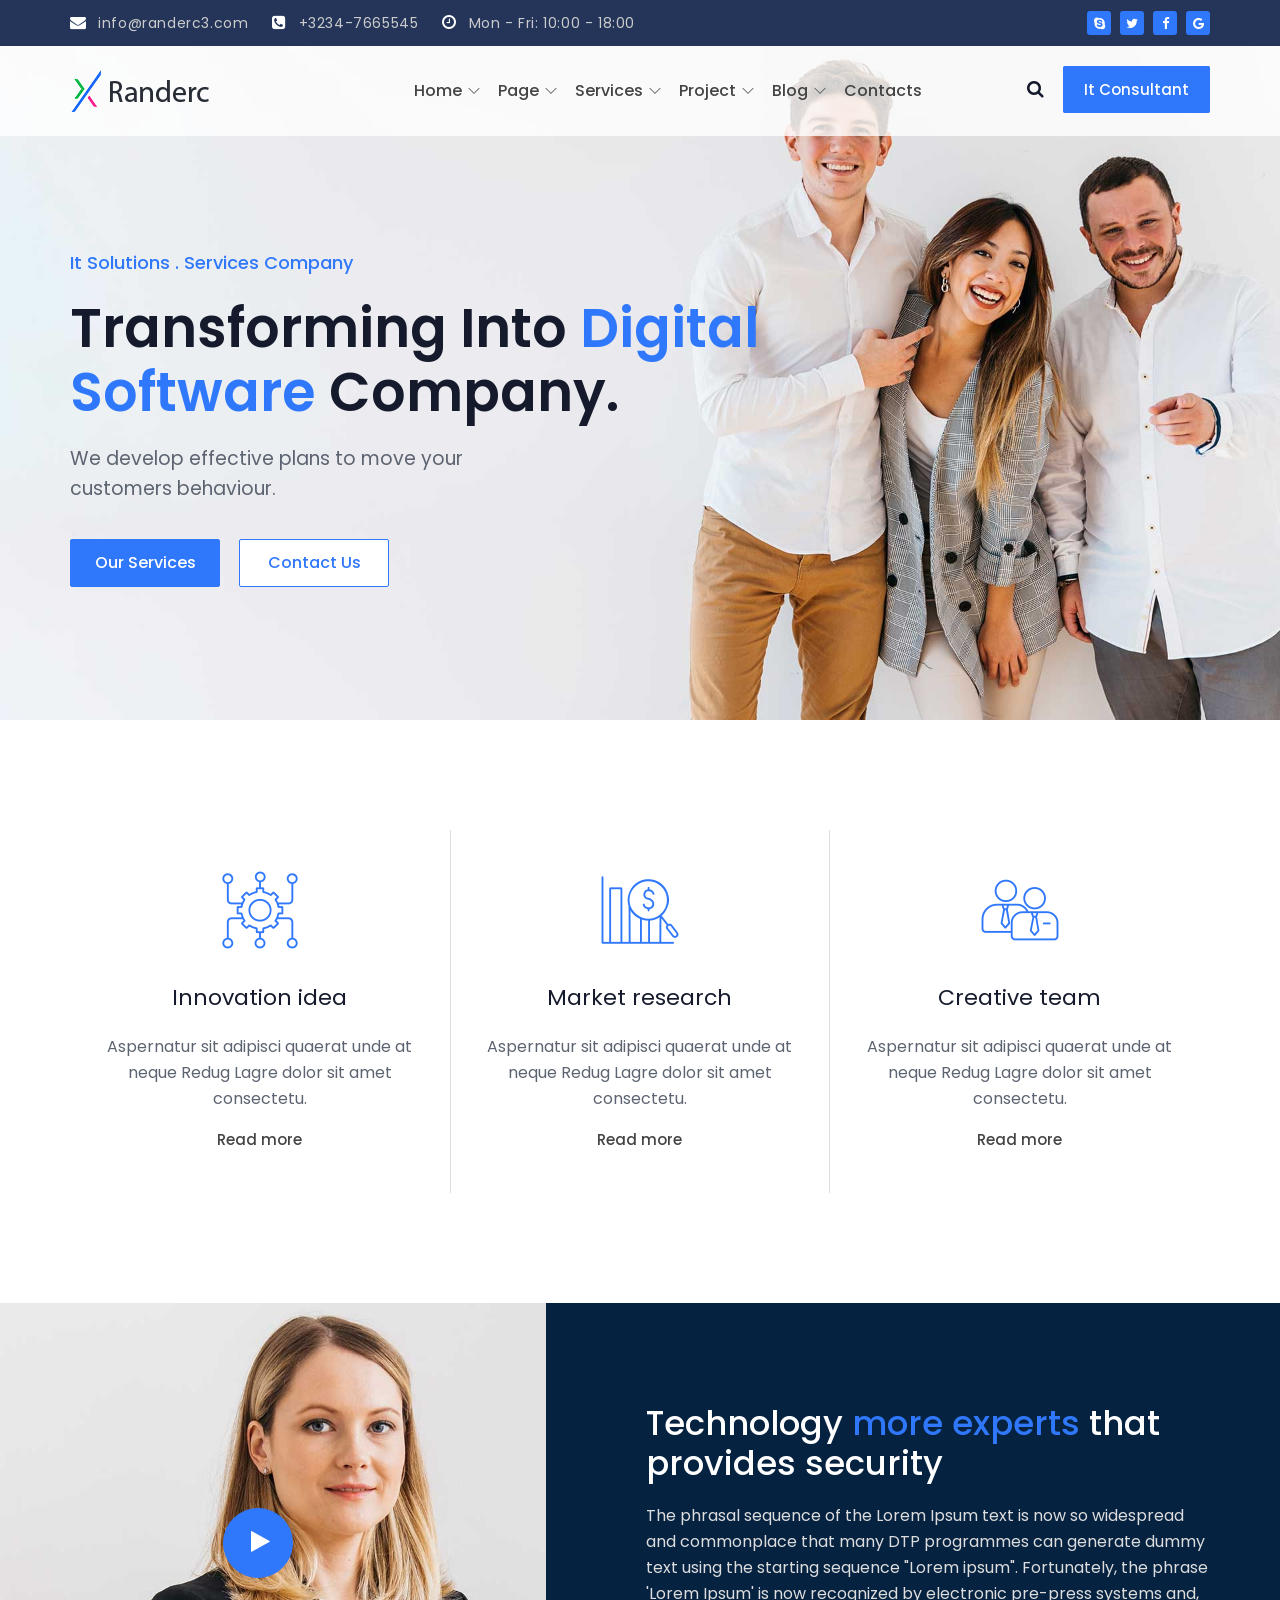
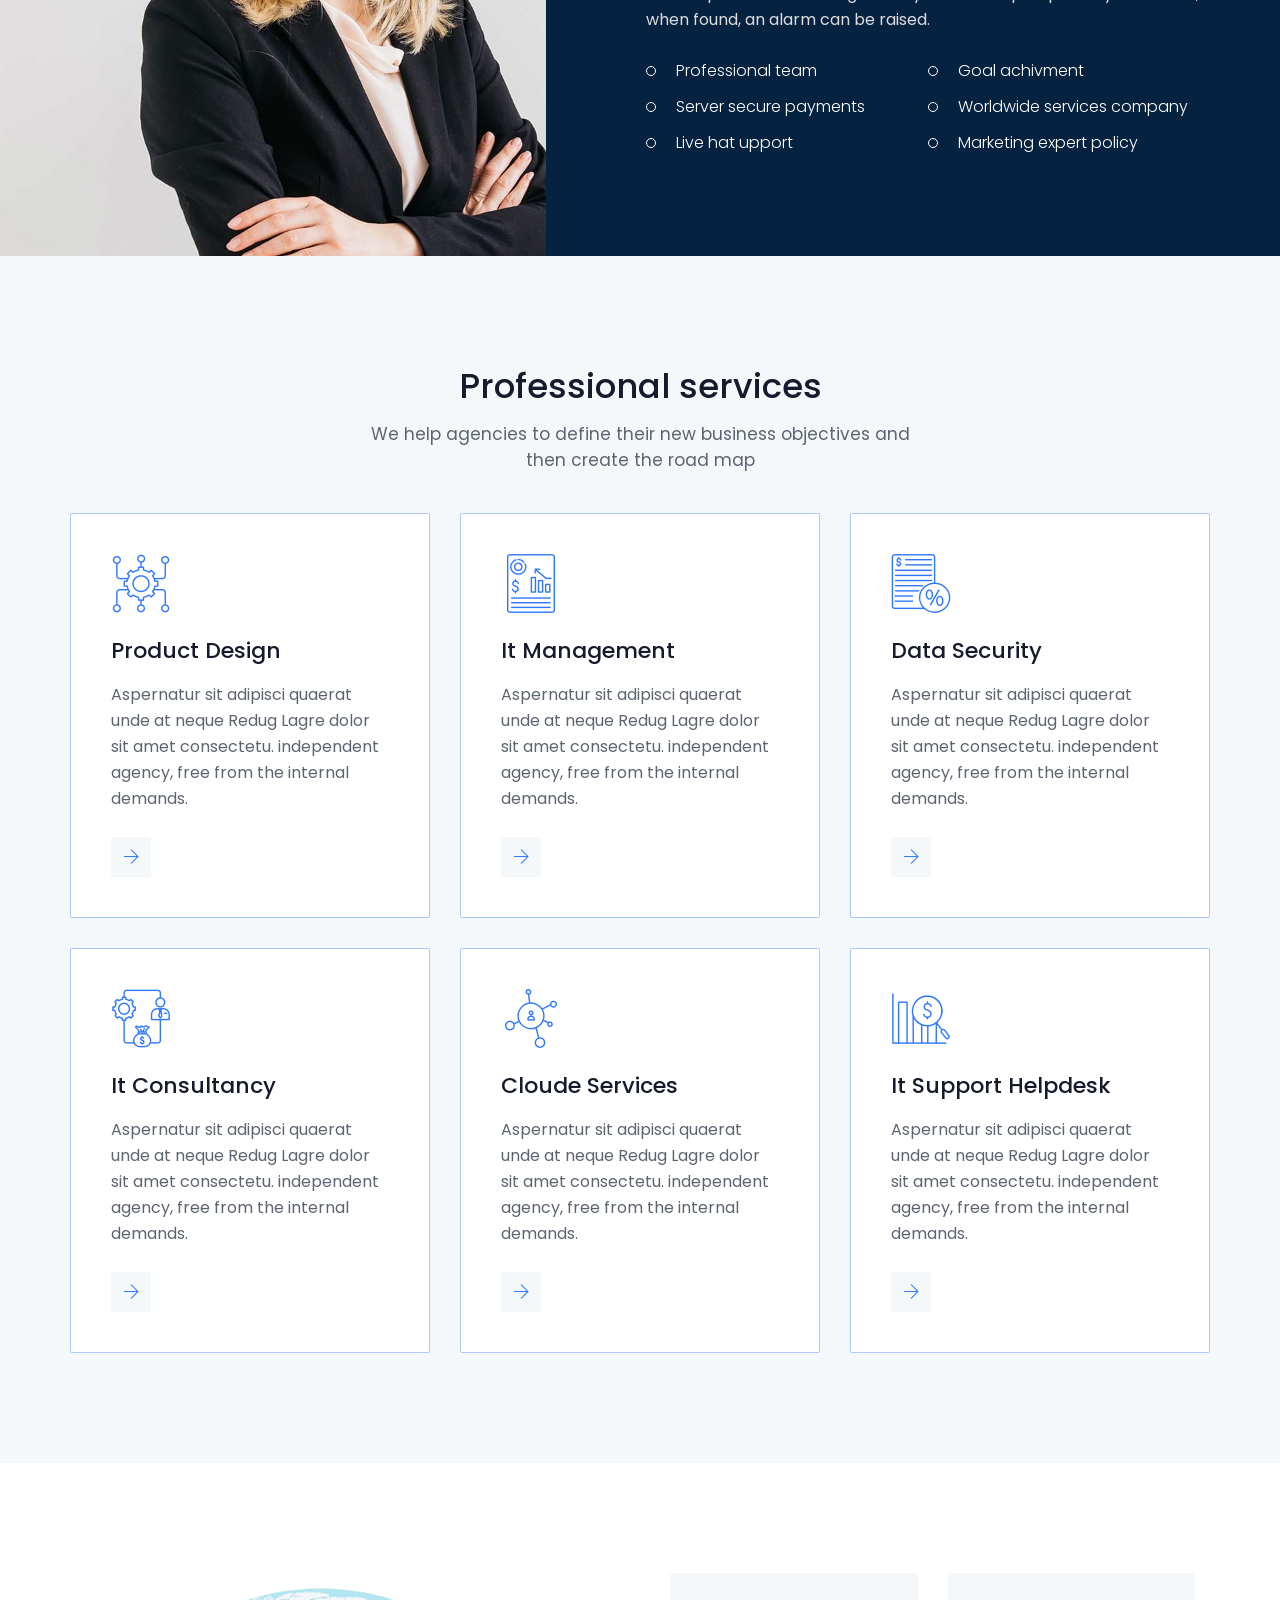
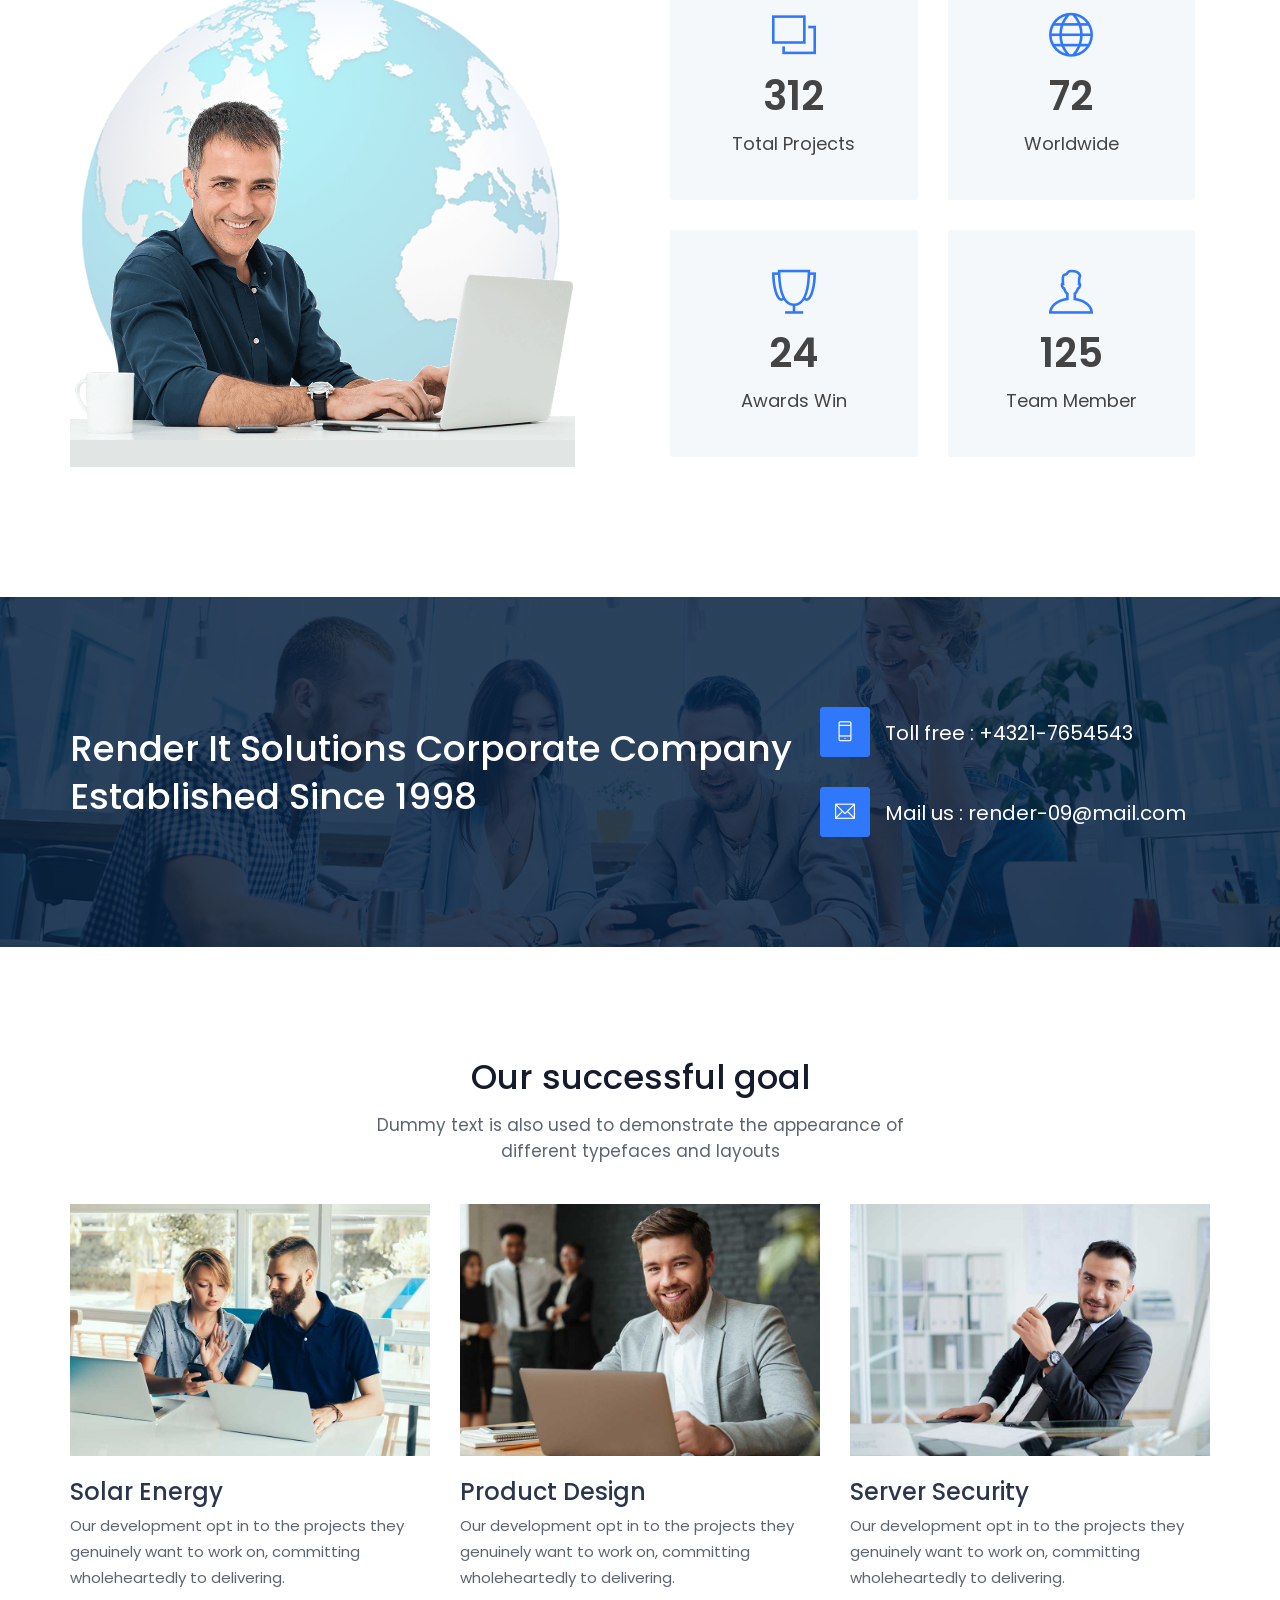
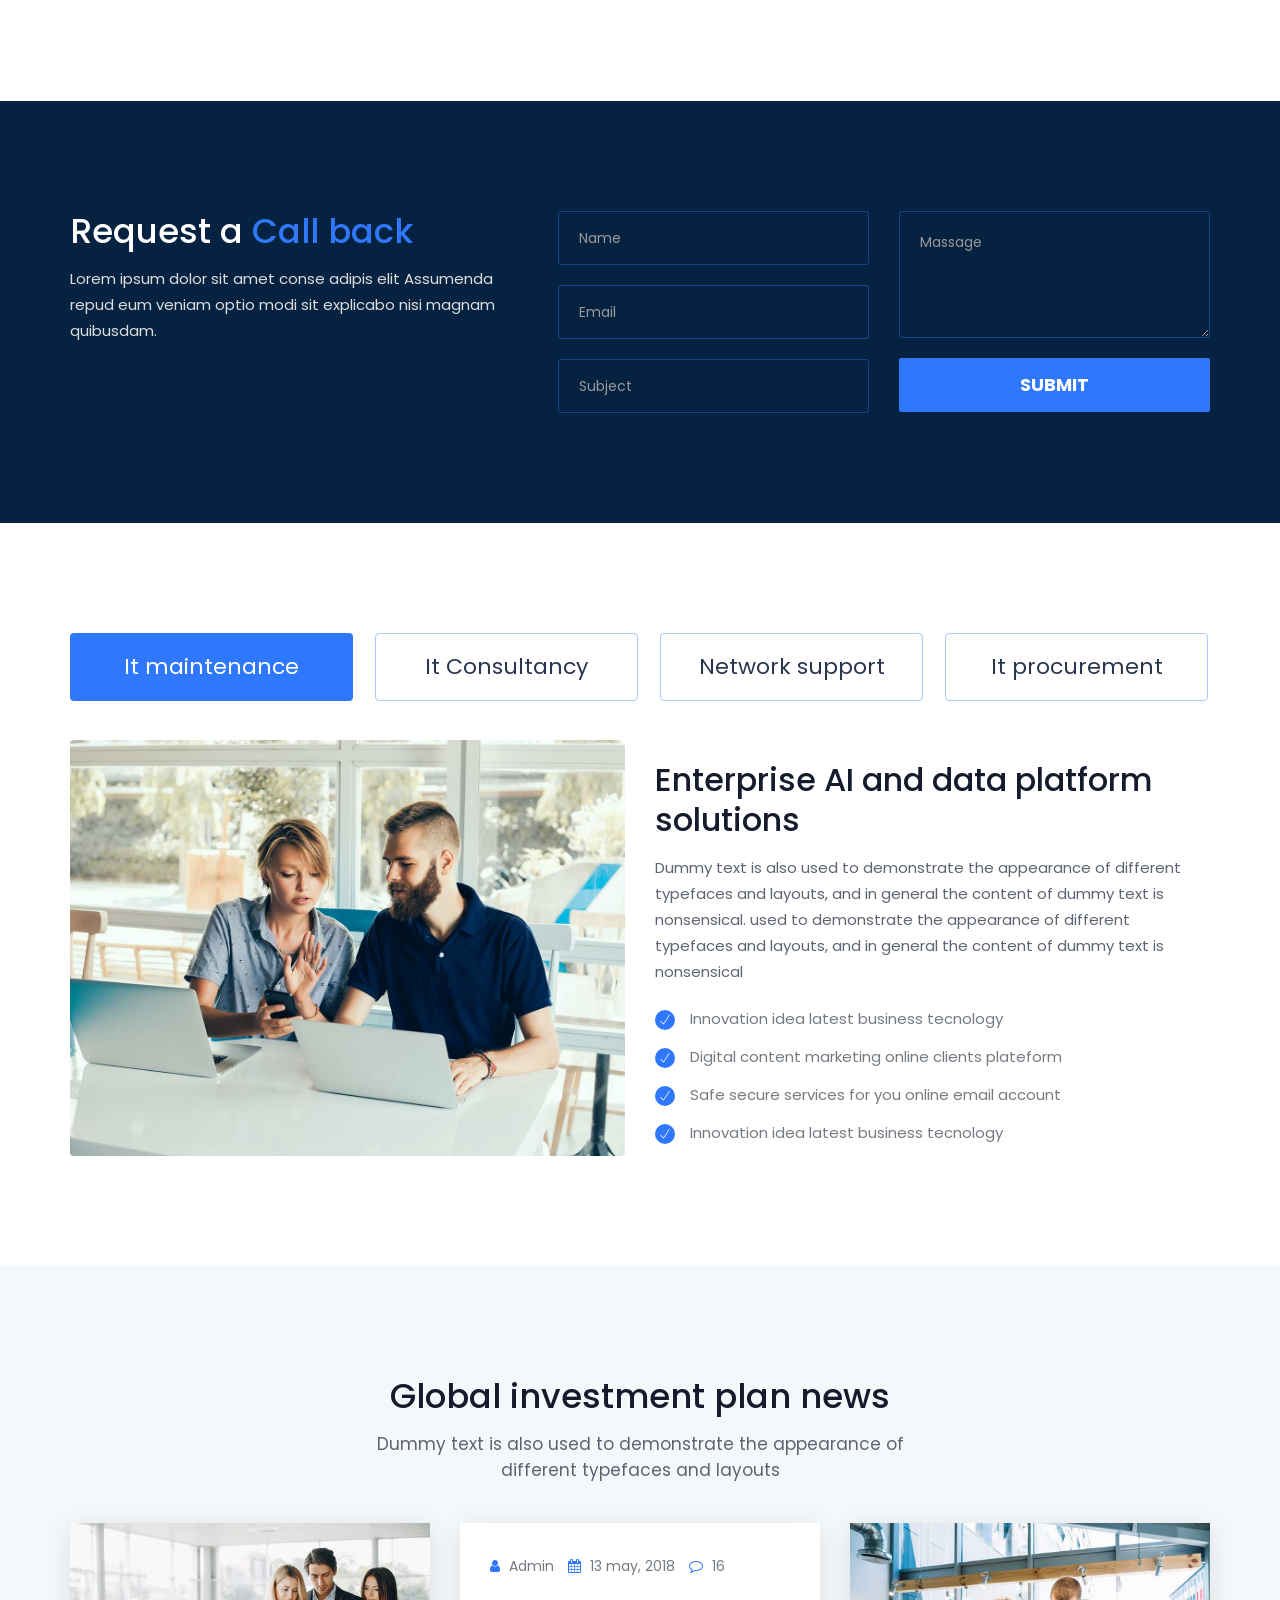
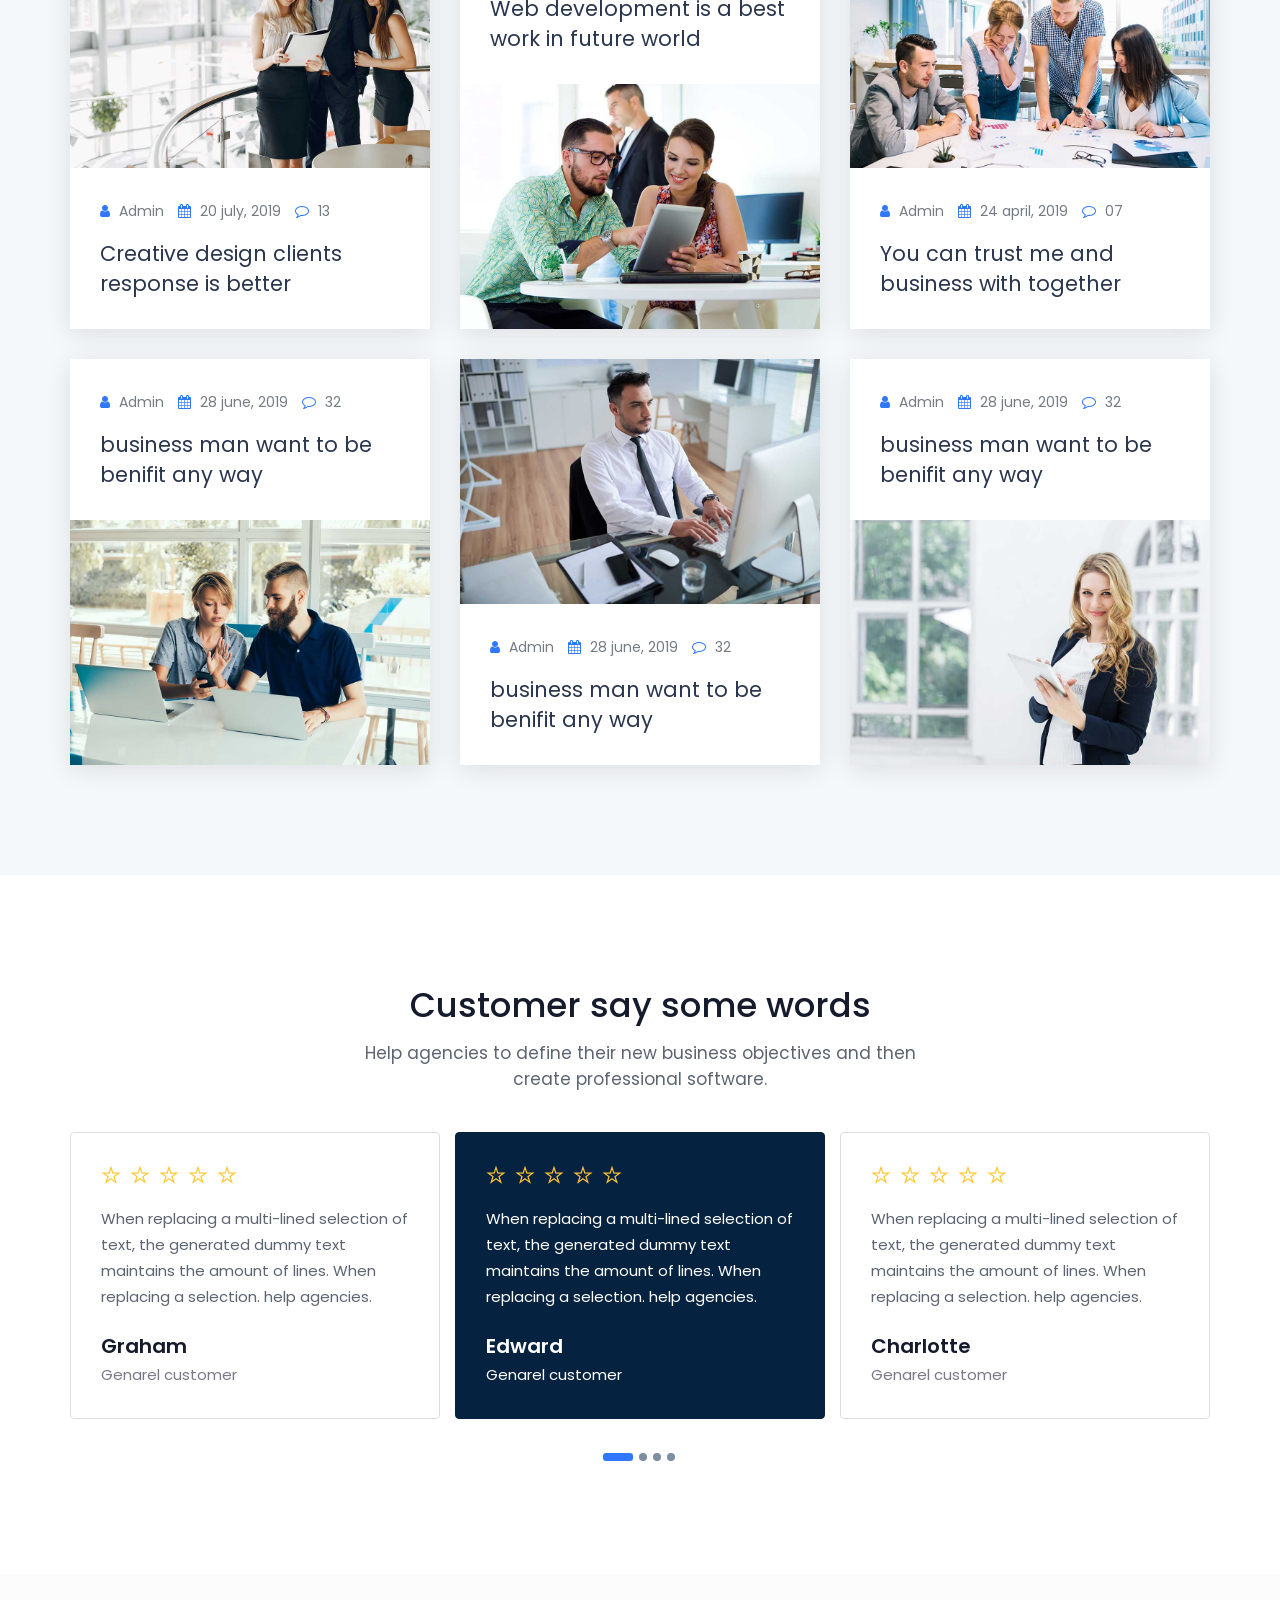
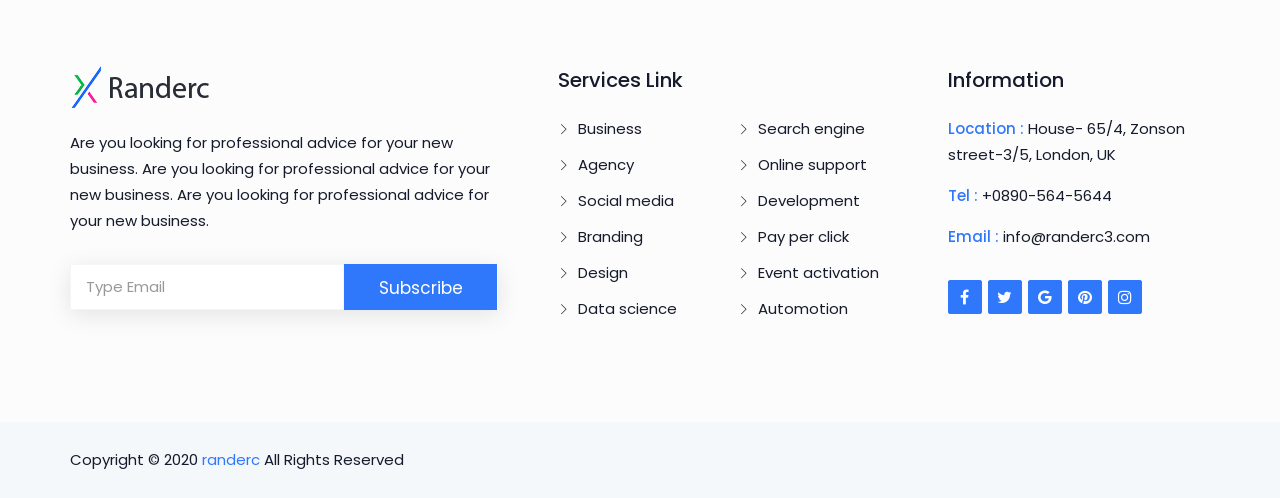
==== commit 92ff4b5b: "update Index" ====
--- a/index.html
+++ b/index.html
@@ -1,4 +1,4 @@
-<!doctype html>
+﻿<!doctype html>
 <html class="no-js" lang="en">
 	<head>
 		<meta charset="utf-8">
@@ -12,7 +12,7 @@
 
 		<!-- all css here -->
 
-		<!-- bootstrap v3.3.6 css -->
+		<!-- bootstrap v3.3.6 css new -->
 		<link rel="stylesheet" href="css/bootstrap.min.css">
 		<!-- owl.carousel css -->
 		<link rel="stylesheet" href="css/owl.carousel.css">
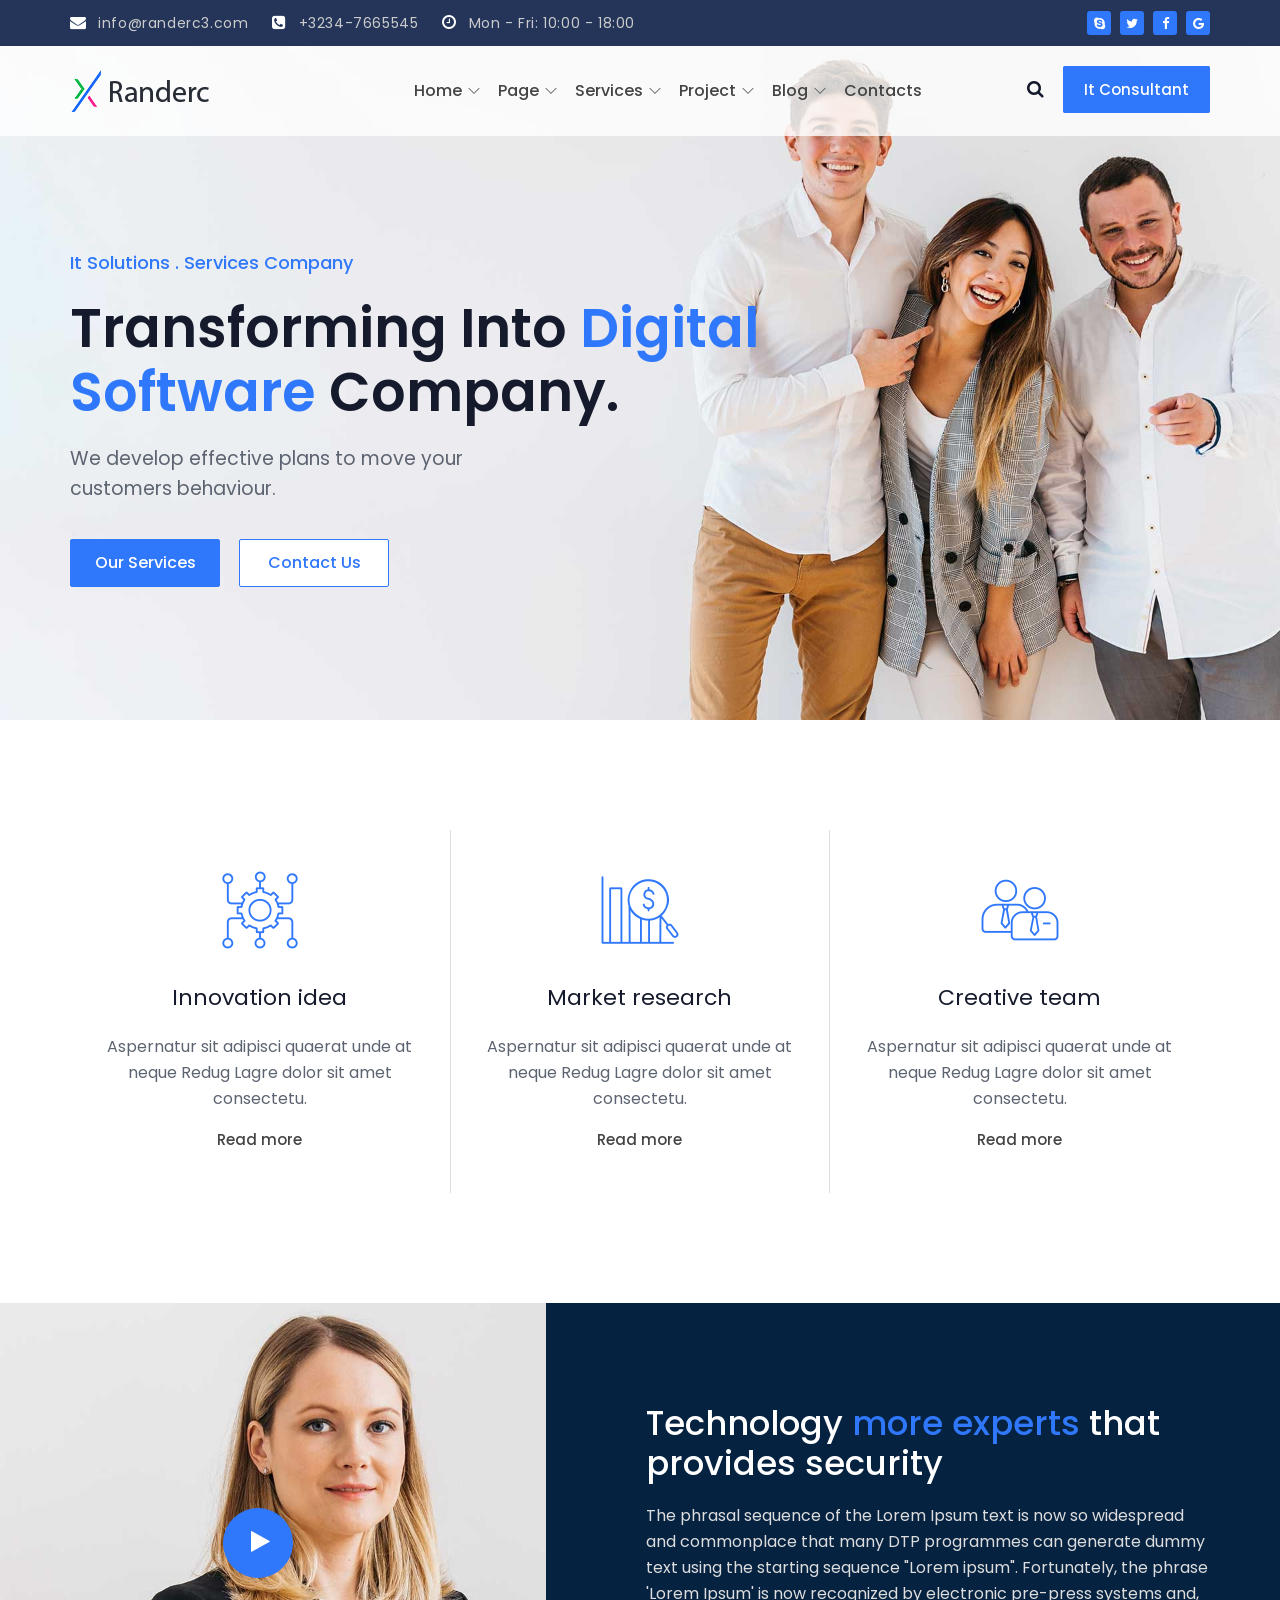
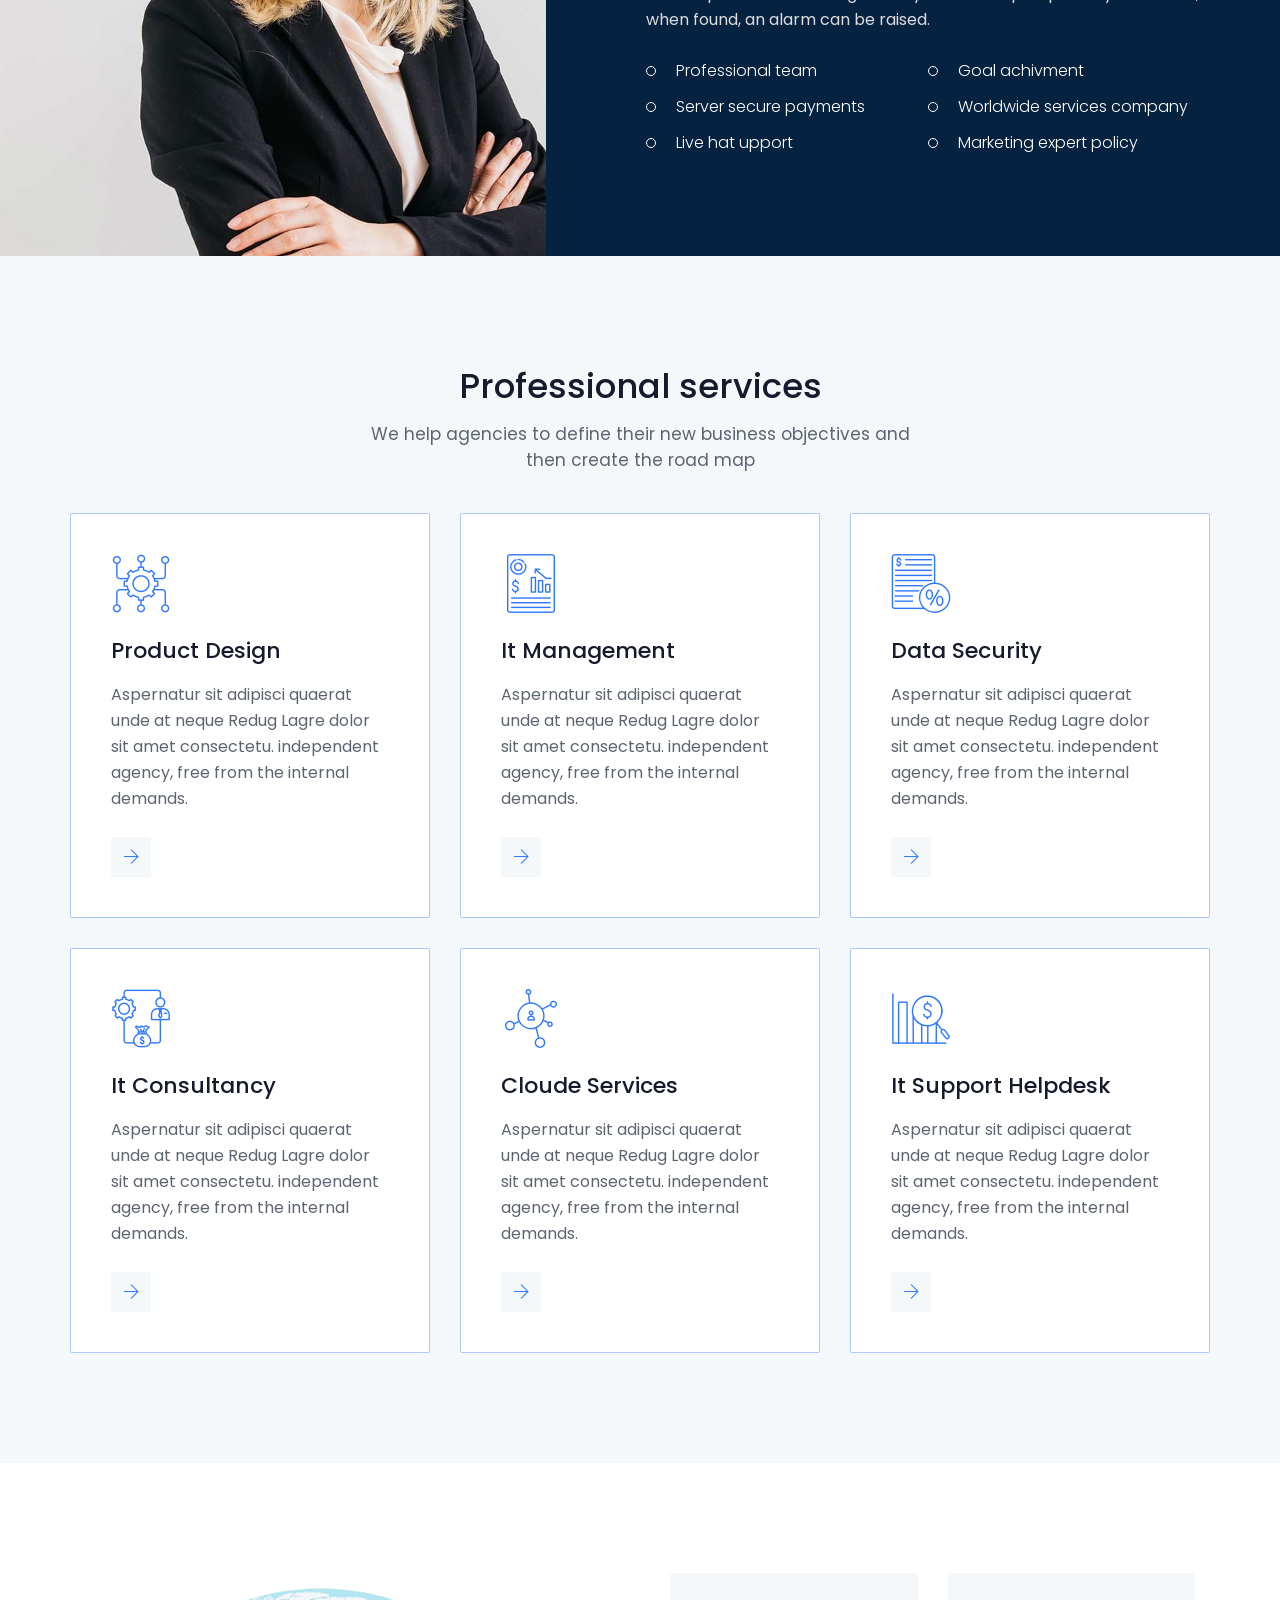
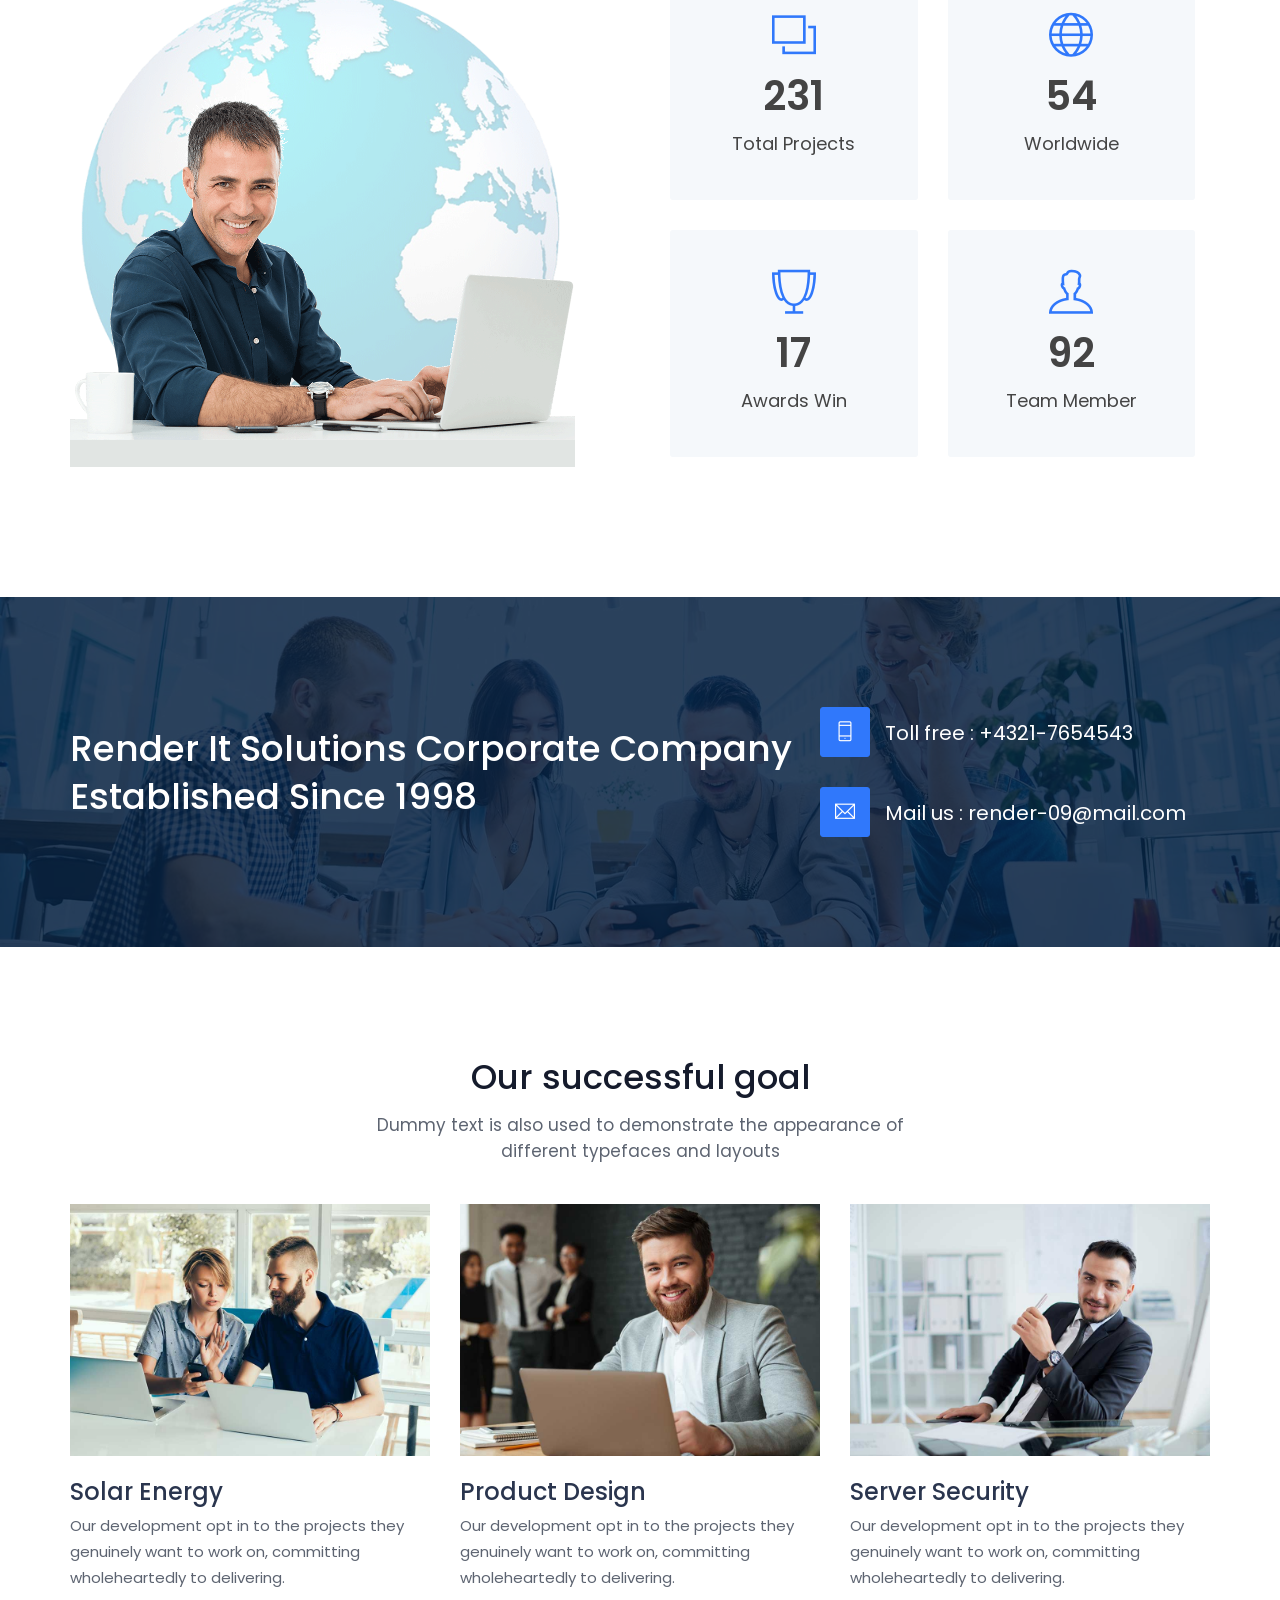
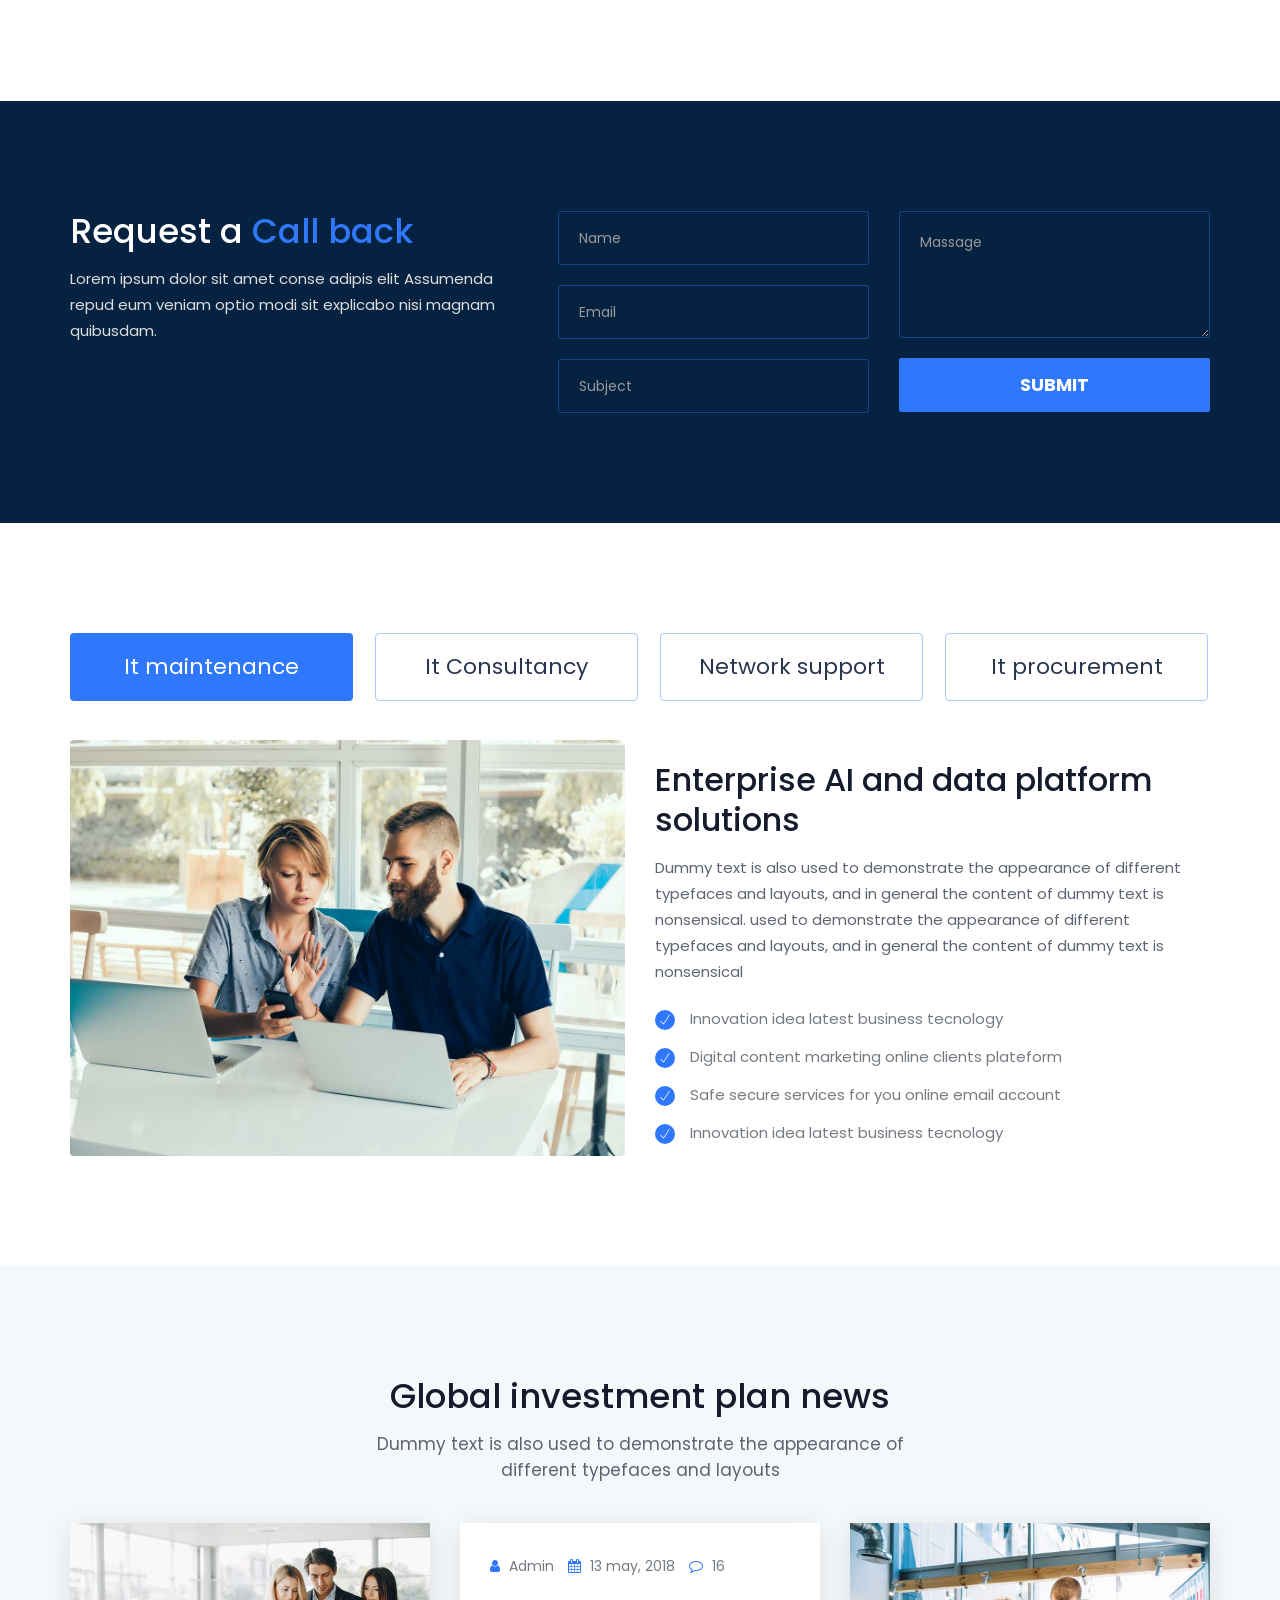
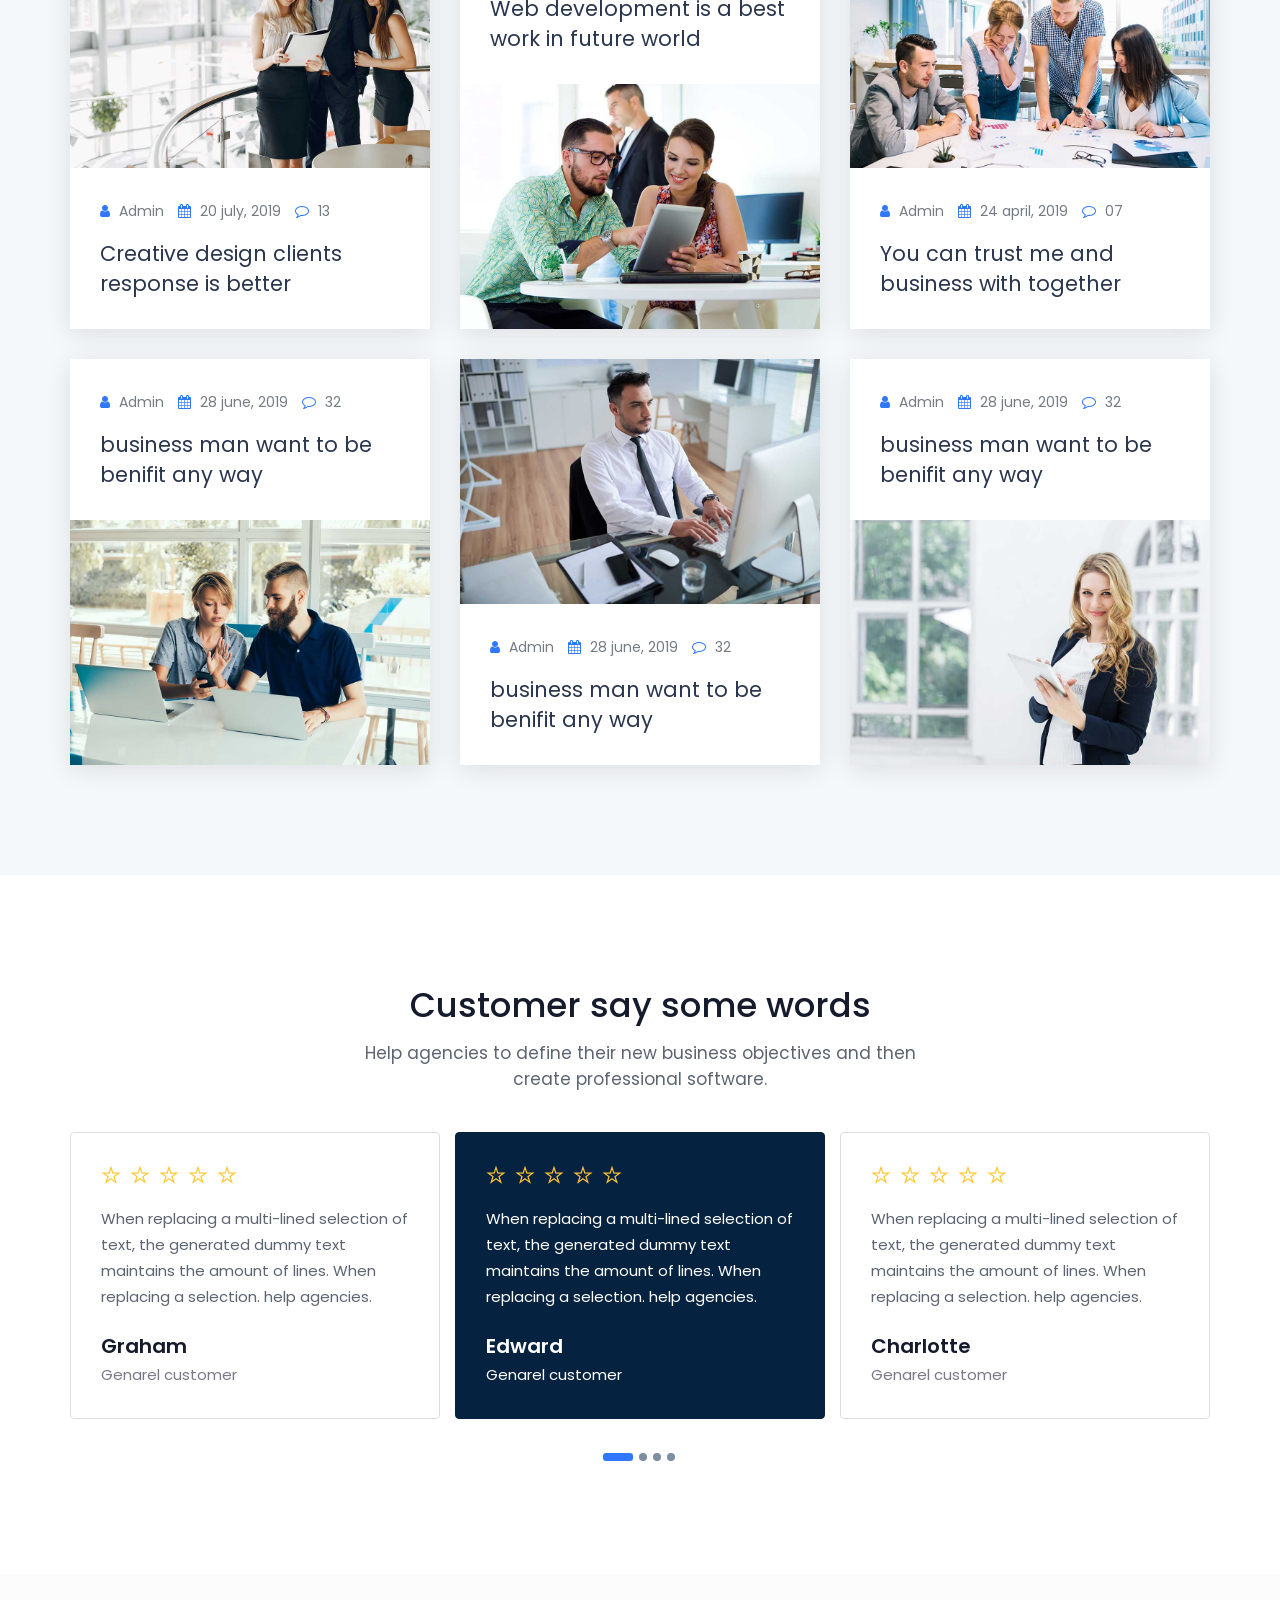
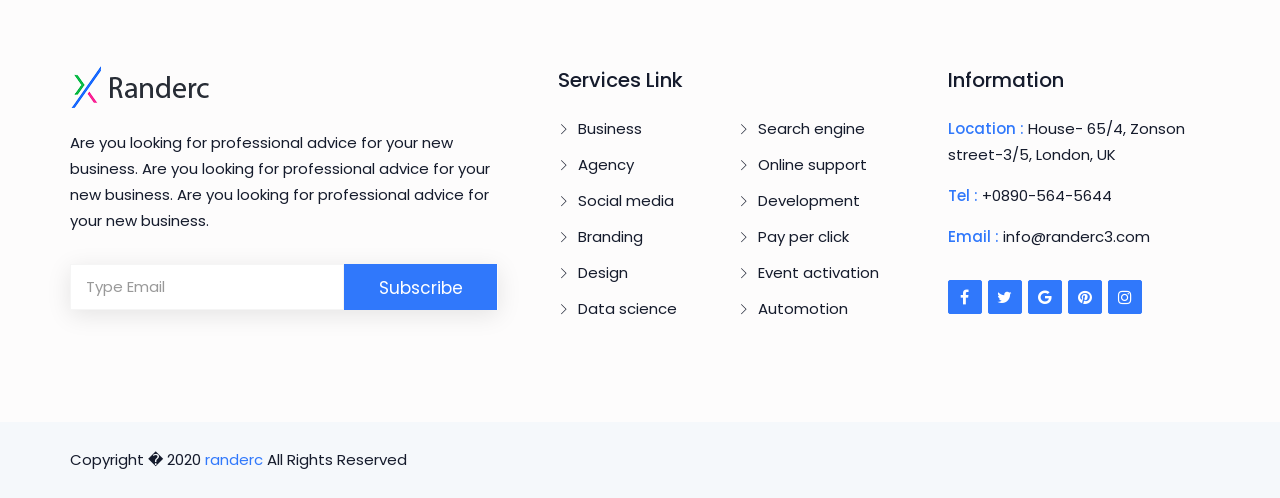
==== commit 8ca253a3: "index page is modified" ====
--- a/index.html
+++ b/index.html
@@ -1,4 +1,4 @@
-﻿<!doctype html>
+<!doctype html>
 <html class="no-js" lang="en">
 	<head>
 		<meta charset="utf-8">
@@ -11,6 +11,12 @@
 		<link rel="shortcut icon" type="image/x-icon" href="img/logo/favicon.ico">
 
 		<!-- all css here -->
+
+<!-- all css here updated on 16th oct 2020 -->
+
+
+
+
 
 		<!-- bootstrap v3.3.6 css new -->
 		<link rel="stylesheet" href="css/bootstrap.min.css">
@@ -1210,7 +1216,7 @@
                         <div class="col-md-6 col-sm-6 col-xs-12">
                             <div class="copyright">
                                 <p>
-                                    Copyright © 2020
+                                    Copyright � 2020
                                     <a href="#">randerc</a> All Rights Reserved
                                 </p>
                             </div>
